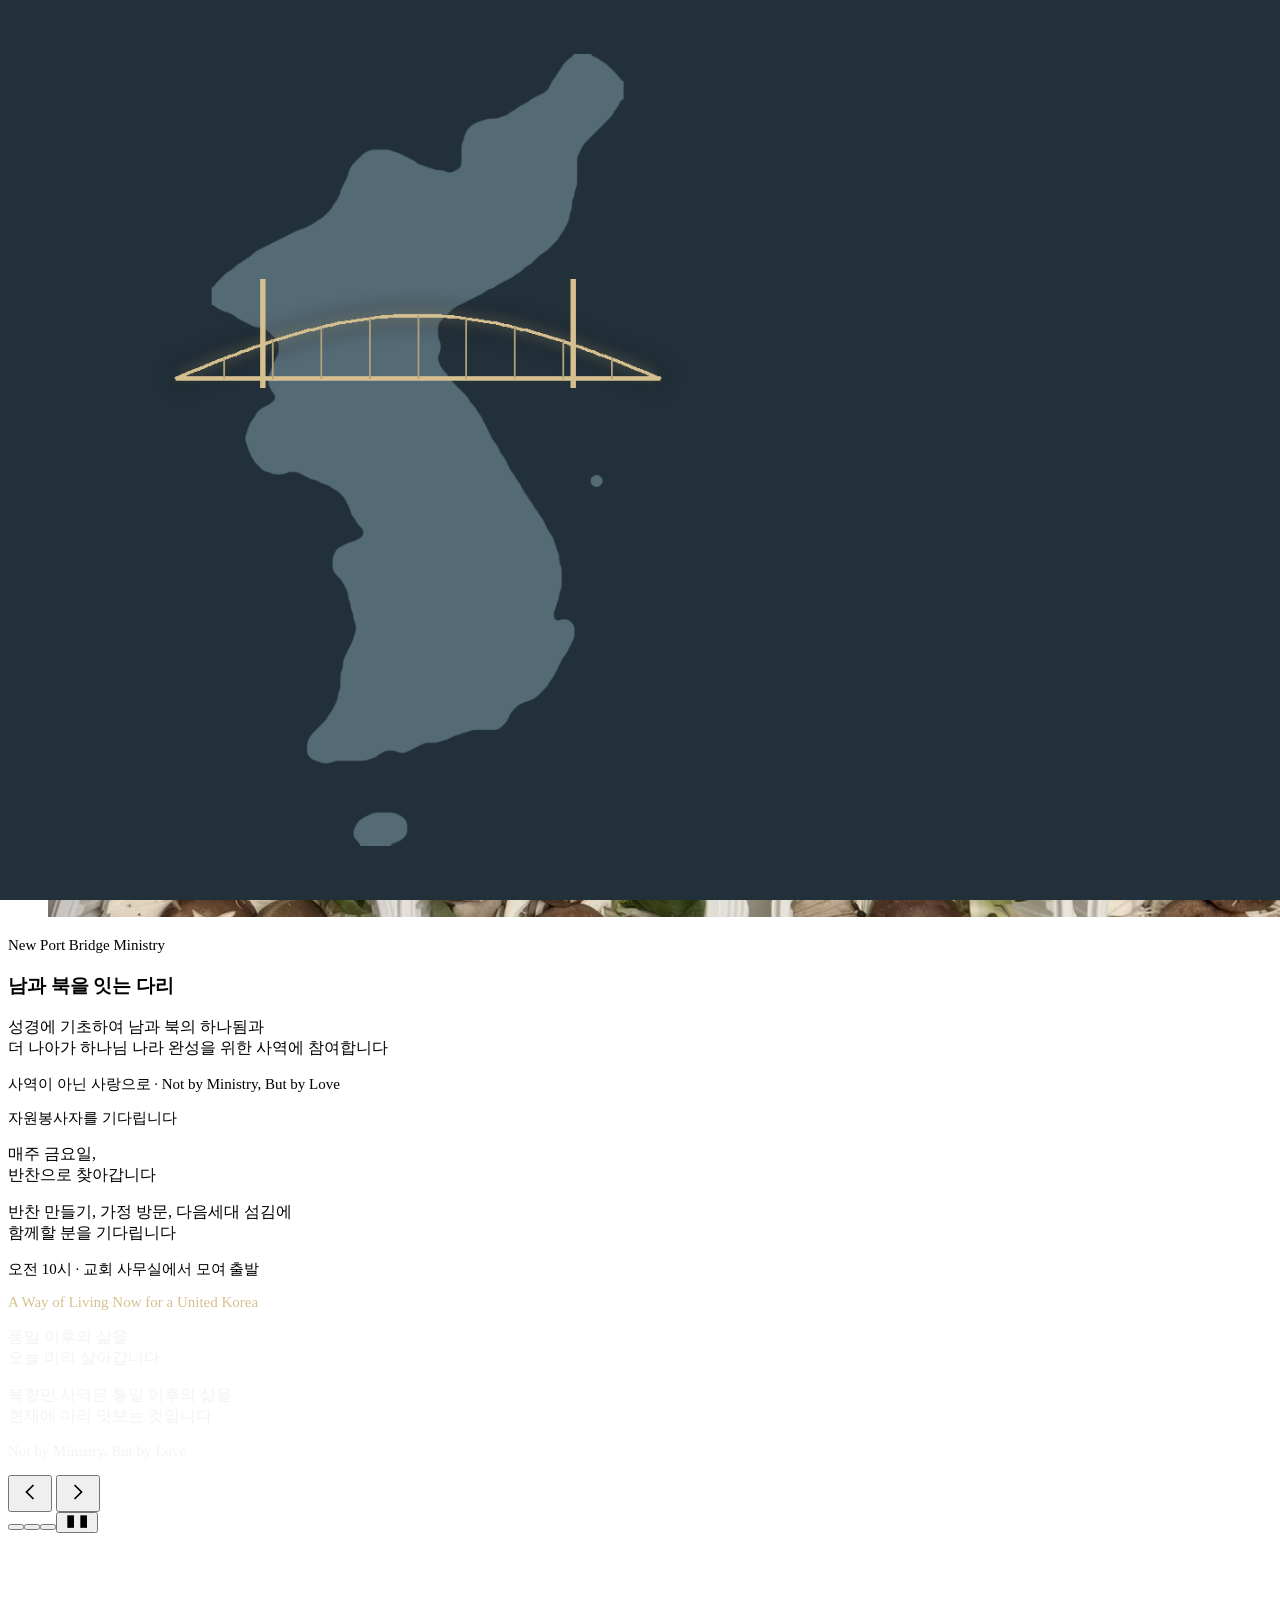
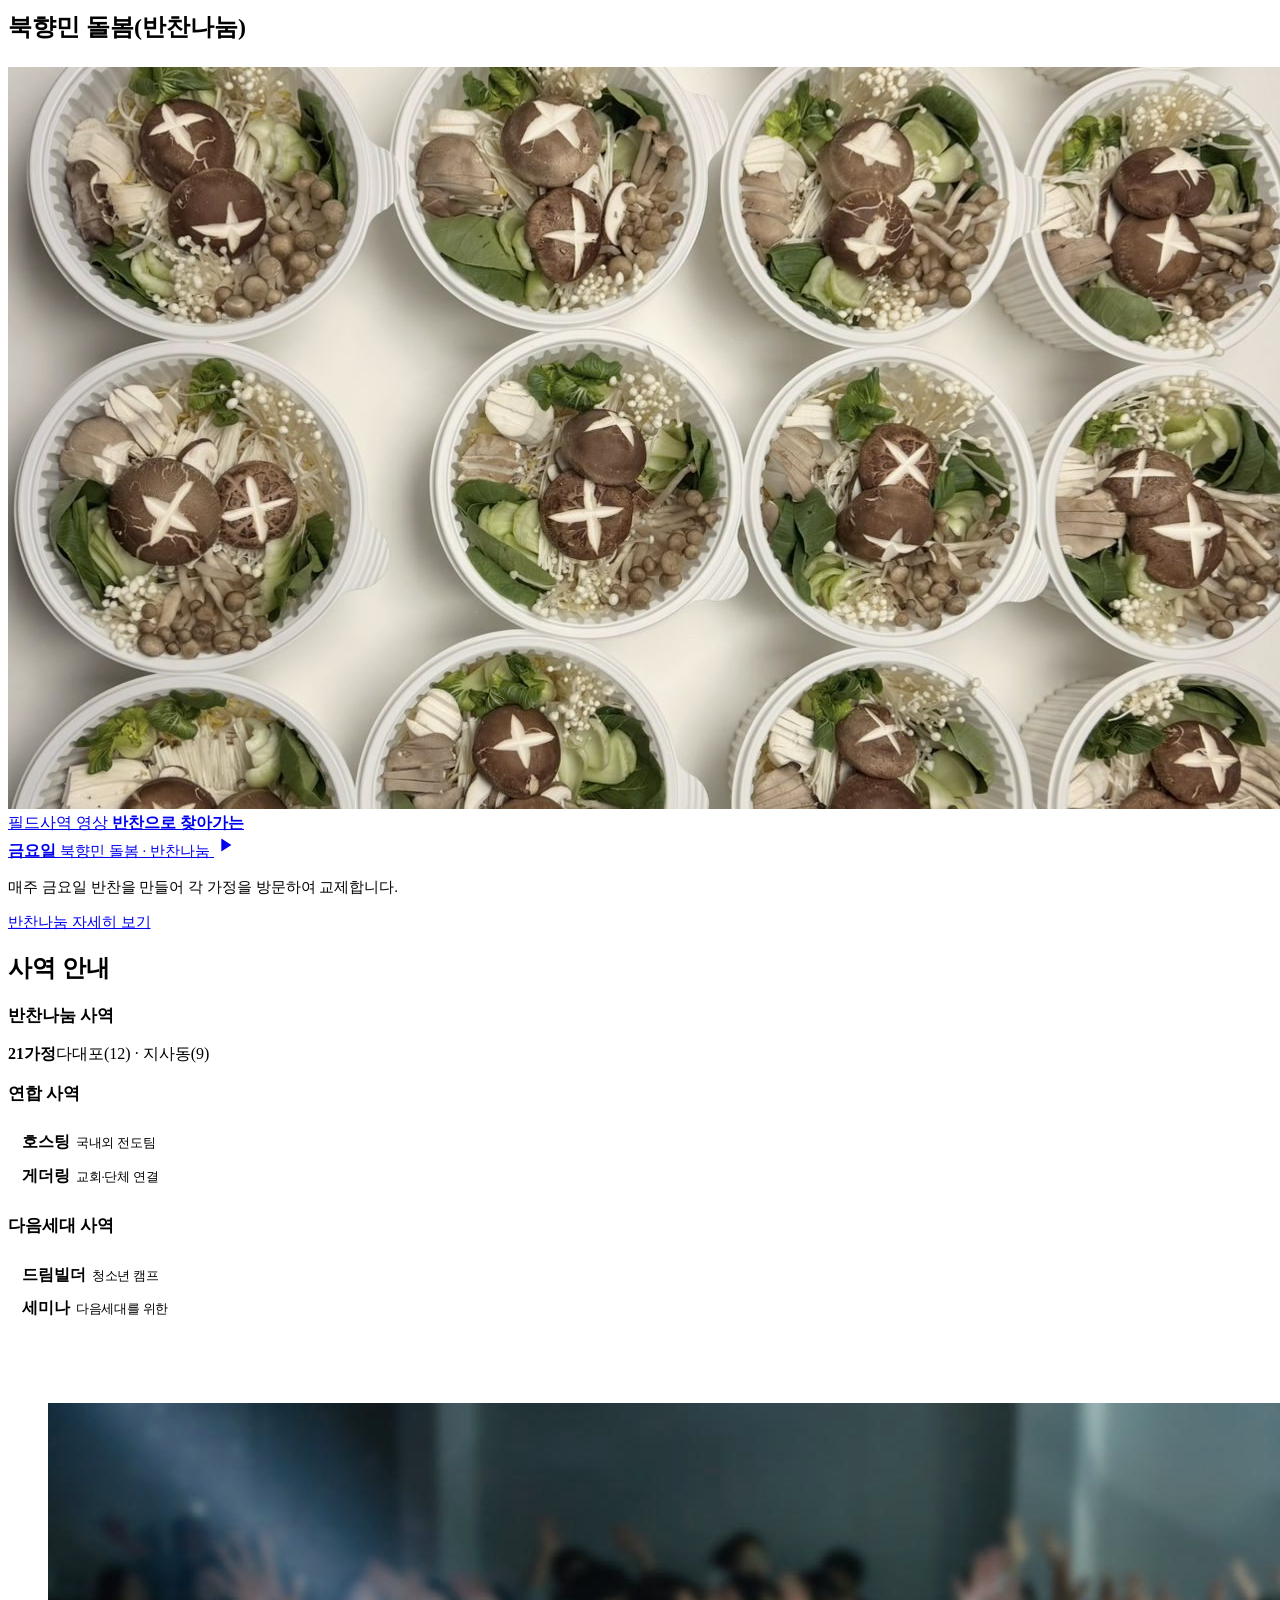
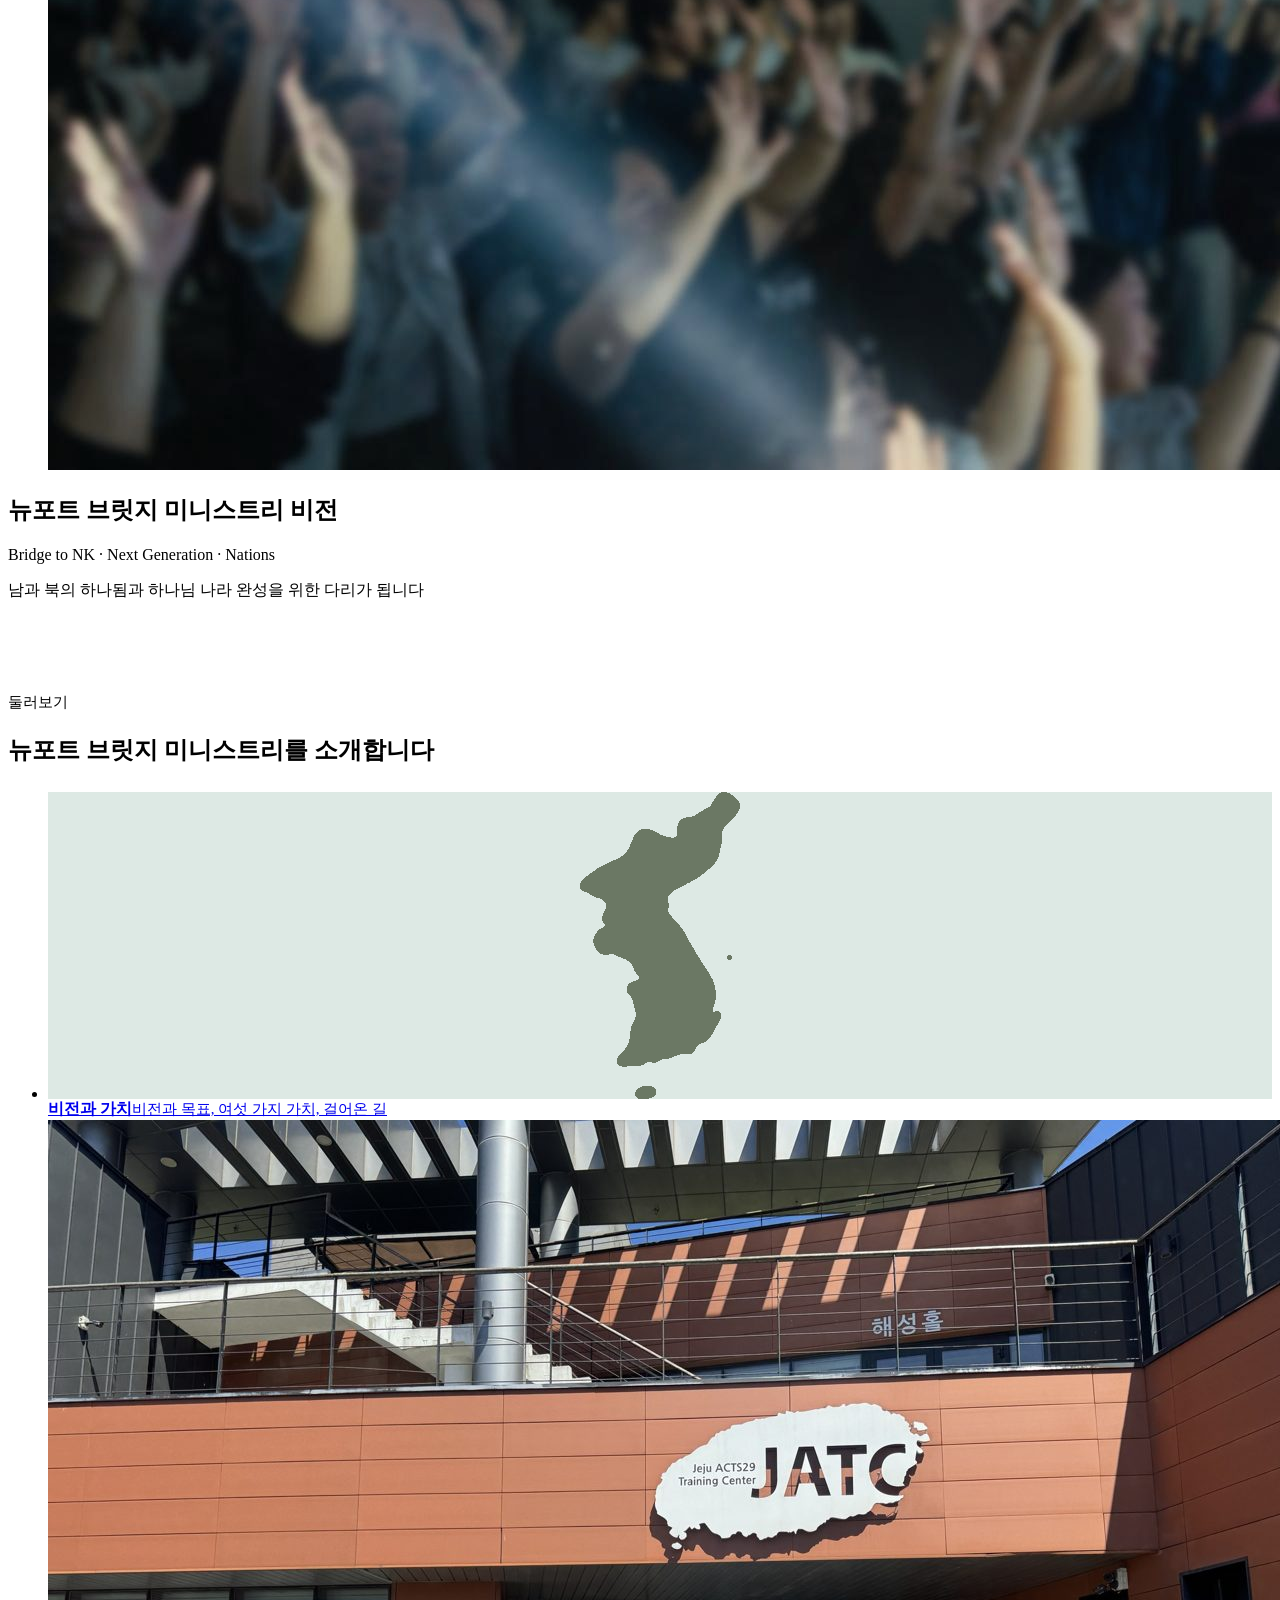
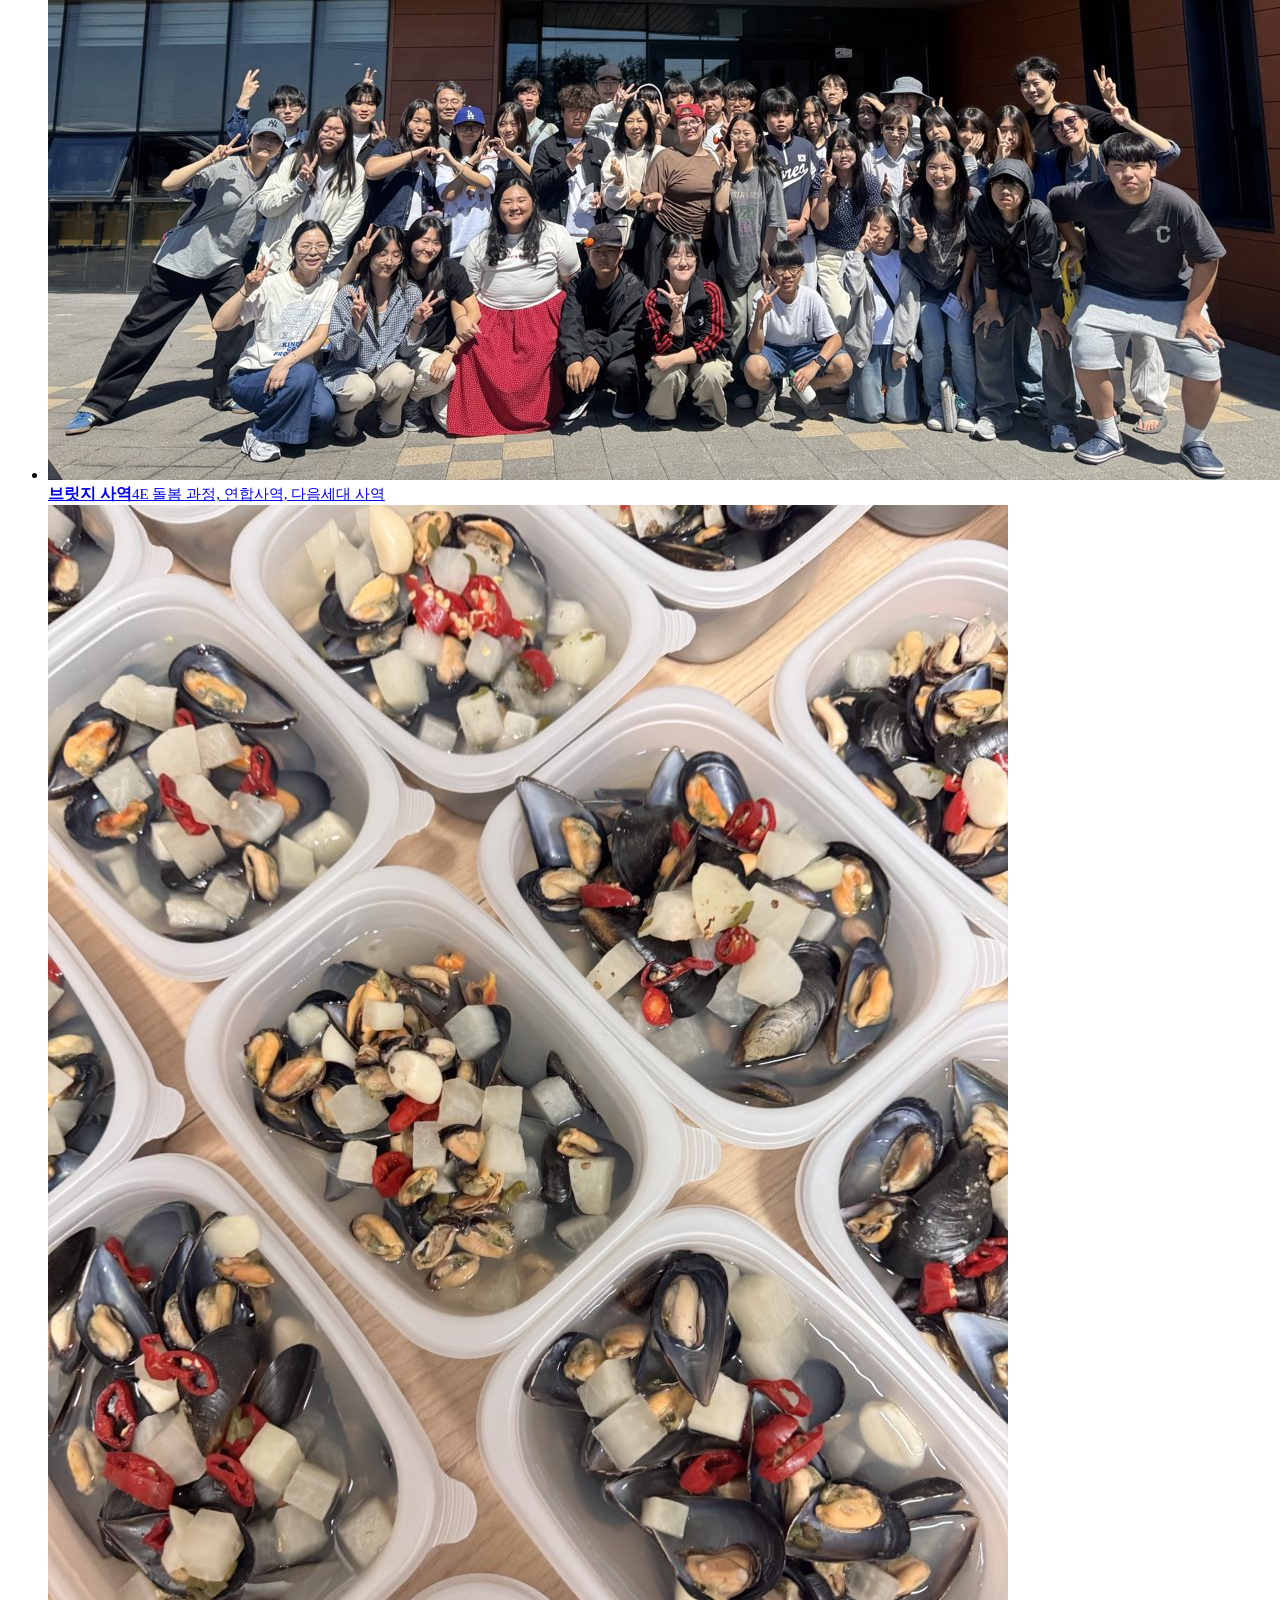
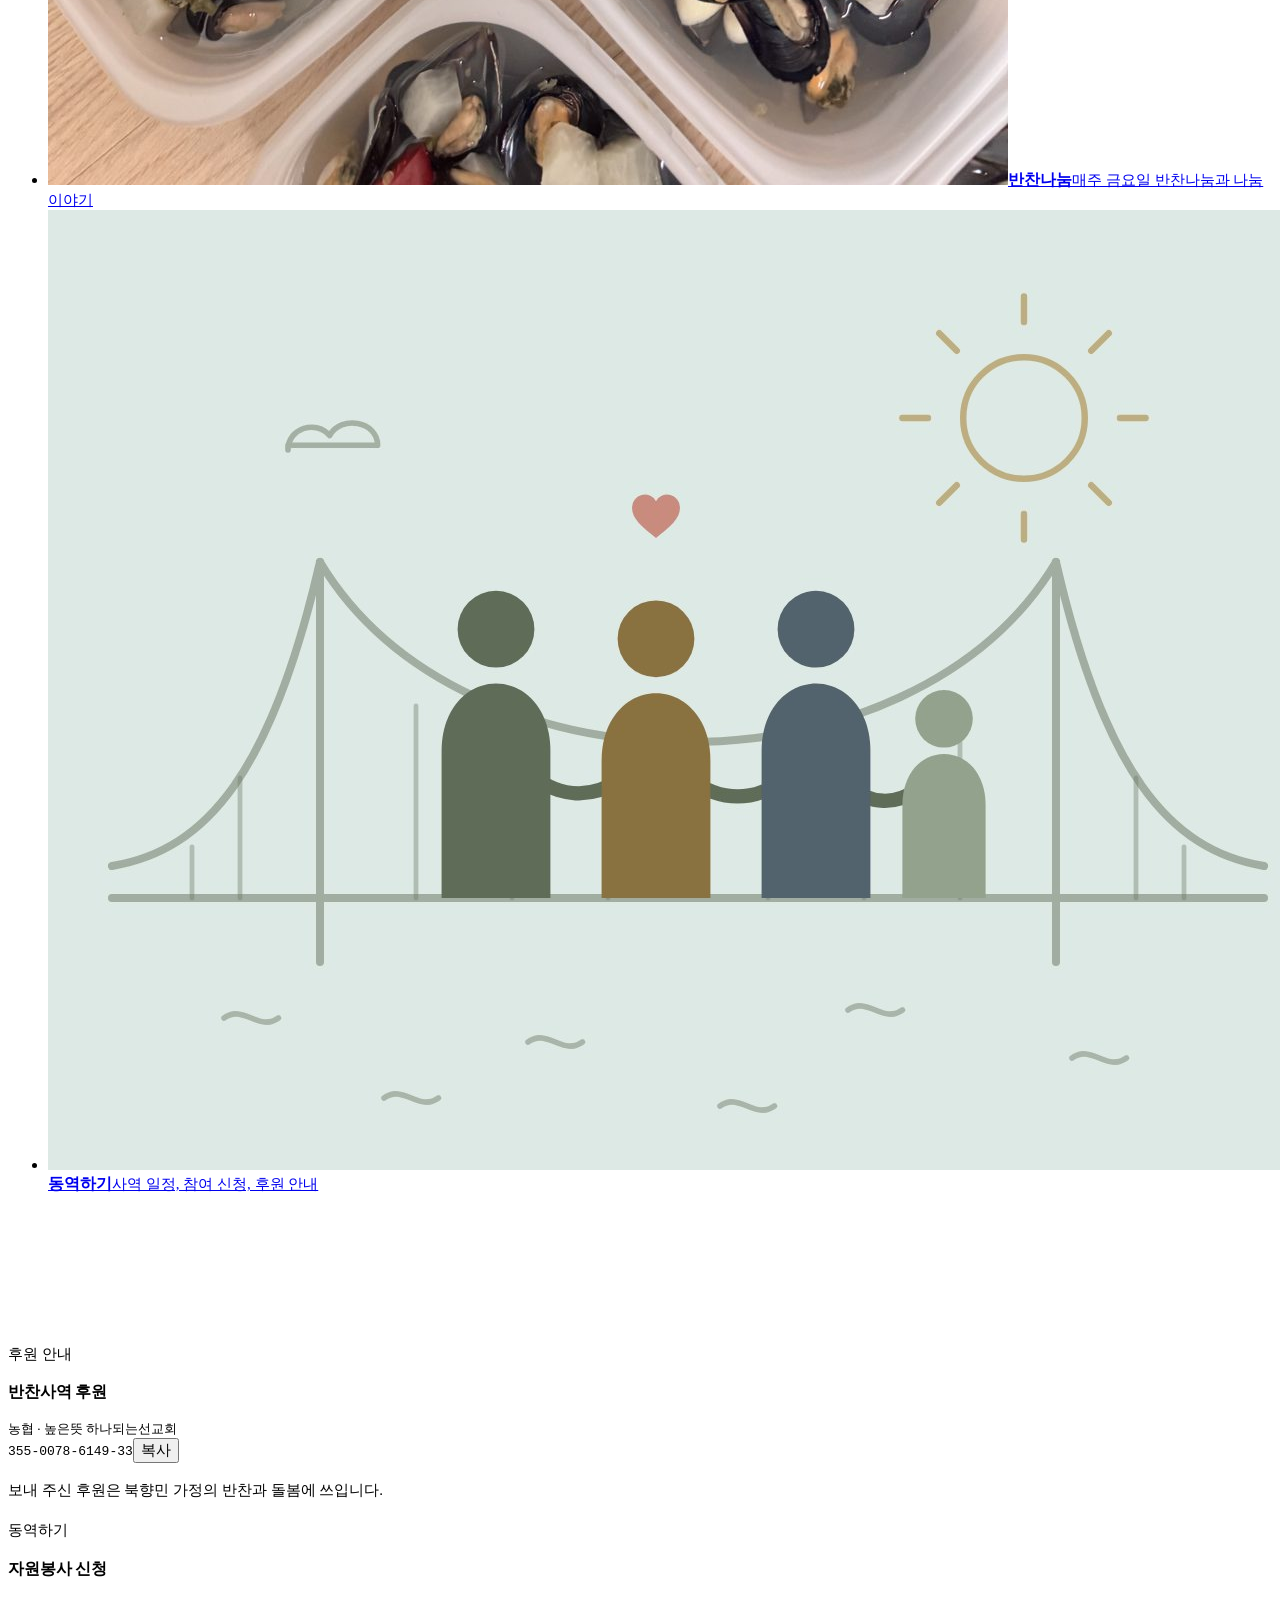
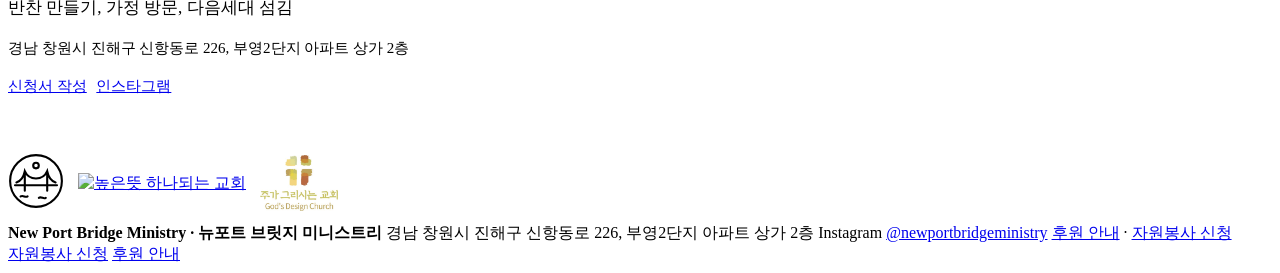
==== index.html @ d996e730 "첫 화면 사역 안내 상자 크기를 내용에 맞춤 Co-Authored-By: Claude Opus 5.5 <noreply@anthropic.com> Claude-Session: htt" ====
<!doctype html>
<html lang="ko">
<head>
<meta charset="utf-8">
<meta name="viewport" content="width=device-width, initial-scale=1, viewport-fit=cover">
<title>New Port Bridge Ministry</title>
<meta name="description" content="뉴포트 브릿지 미니스트리 — 높은뜻 하나되는 교회와 연합한 북한선교 사역">
<link rel="preconnect" href="https://fonts.googleapis.com">
<link rel="preconnect" href="https://fonts.gstatic.com" crossorigin>
<link rel="stylesheet" href="https://fonts.googleapis.com/css2?family=Gowun+Batang:wght@400;700&display=swap">
<link rel="stylesheet" href="https://cdn.jsdelivr.net/gh/orioncactus/pretendard@v1.3.9/dist/web/static/pretendard-dynamic-subset.min.css">
<link rel="stylesheet" href="https://godswillhana.org/style.css?v=20261112y">
<link rel="stylesheet" href="msn.css">
<link rel="stylesheet" href="nbm.css?v=20261115b">
<link rel="icon" href="favicon.svg" type="image/svg+xml">
<meta name="theme-color" content="#f7f6f2">
<meta property="og:title" content="New Port Bridge Ministry">
<meta property="og:description" content="뉴포트 브릿지 미니스트리 — 높은뜻 하나되는 교회와 연합한 북한선교 사역">
<meta property="og:site_name" content="New Port Bridge Ministry">
<meta property="og:image" content="https://bridge.godswillhana.org/og-image.png">
<script>window.goatcounter={path:function(p){return 'bridge'+p}}</script>
<script data-goatcounter="https://godswillhanachurch.goatcounter.com/count" async src="//gc.zgo.at/count.js"></script>

</head>
<body>
<header class="side" id="side">
 <div class="side-in">
  <a class="side-logo-sm nbm-logo" href="index.html" aria-label="뉴포트 브릿지 미니스트리 처음으로"><svg class="nbm-mark" viewBox="0 0 40 40" aria-hidden="true"><circle cx="20" cy="20" r="18.5" fill="none" stroke="currentColor" stroke-width="1.5"/><g fill="none" stroke="currentColor" stroke-width="1.5" stroke-linecap="round"><path d="M5 23h30M12 27V13M28 27V13M6 21c3-1 5-3 6-8 3 7 13 7 16 0 1 5 3 7 6 8M9 31c2-1.2 3.2 1.2 5 0M22 32c2-1.2 3.2 1.2 5 0"/><circle cx="20" cy="9" r="2"/></g></svg><span class="nbm-word"><b>New Port Bridge</b><small>뉴포트 브릿지 미니스트리</small></span></a>
  <nav class="side-nav" id="sideNav" aria-label="주 메뉴">
      <a href="welcome.html"><svg width="18" height="18" viewBox="0 0 24 24" fill="none" stroke="currentColor" stroke-width="1.8" stroke-linecap="round" stroke-linejoin="round" aria-hidden="true"><path d="M4 20V10l8-6 8 6v10M9 20v-6h6v6"/></svg><span>환영합니다</span></a>
      <a href="about.html"><svg width="18" height="18" viewBox="0 0 24 24" fill="none" stroke="currentColor" stroke-width="1.8" stroke-linecap="round" stroke-linejoin="round" aria-hidden="true"><circle cx="12" cy="12" r="9"/><circle cx="12" cy="12" r="4"/><path d="M12 3v2M12 19v2M3 12h2M19 12h2"/></svg><span>비전과 가치</span></a>
      <a href="ministry.html"><svg width="18" height="18" viewBox="0 0 24 24" fill="none" stroke="currentColor" stroke-width="1.8" stroke-linecap="round" stroke-linejoin="round" aria-hidden="true"><path d="M2 15h20M6 19V7M18 19V7M2 11c2 0 3-1.5 4-4 2 6 10 6 12 0 1 2.5 2 4 4 4"/></svg><span>브릿지 사역</span></a>
      <a href="banchan.html"><svg width="18" height="18" viewBox="0 0 24 24" fill="none" stroke="currentColor" stroke-width="1.8" stroke-linecap="round" stroke-linejoin="round" aria-hidden="true"><path d="M3 11h18a9 9 0 0 1-18 0zM8 7c0-1.5 1-2 1-3M12 7c0-1.5 1-2 1-3M16 7c0-1.5 1-2 1-3"/></svg><span>반찬나눔</span></a>
      <a href="join.html"><svg width="18" height="18" viewBox="0 0 24 24" fill="none" stroke="currentColor" stroke-width="1.8" stroke-linecap="round" stroke-linejoin="round" aria-hidden="true"><path d="M12 20s-7-4.5-7-10a4 4 0 0 1 7-2.6A4 4 0 0 1 19 10c0 5.5-7 10-7 10z"/></svg><span>동역하기</span></a>
      <a class="sns sns-first" aria-label="Instagram" href="https://www.instagram.com/newportbridgeministry/" target="_blank" rel="noopener"><svg width="22" height="22" viewBox="0 0 24 24" fill="none" stroke="currentColor" stroke-width="2" stroke-linecap="round" stroke-linejoin="round" aria-hidden="true"><rect x="3" y="3" width="18" height="18" rx="5"/><circle cx="12" cy="12" r="4"/><circle cx="17.5" cy="6.5" r="1" fill="currentColor" stroke="none"/></svg><span>Instagram</span></a>
  </nav>
  <a class="side-first" href="https://forms.gle/i7a1xs93xtiHdKUM9" target="_blank" rel="noopener">자원봉사</a>
  <button class="side-toggle" type="button" id="sideToggle" aria-expanded="false" aria-controls="sideNav">메뉴</button>
 </div>
</header>
<main id="top" class="msn">
<!-- 1. 슬라이드 배너 -->
  <section class="slider" aria-roledescription="carousel" aria-label="주요 안내">
    <div class="slides" id="slides">
      <article class="slide s1 has-photo" aria-roledescription="slide" aria-label="1 / 3">
        <figure class="ph ph-hero slide-bg has-img"><img src="images/mission-nk.jpg" alt="북향민 가정에 나눌 반찬을 담은 그릇들" fetchpriority="high" decoding="async"></figure>
        <div class="slide-text">
          <p class="slide-eyebrow">New Port Bridge Ministry</p>
          <h1 class="slide-title">남과 북을 잇는 다리</h1>
          <p class="slide-body">성경에 기초하여 남과 북의 하나됨과<br>더 나아가 하나님 나라 완성을 위한 사역에 참여합니다</p>
          <p class="slide-ref">사역이 아닌 사랑으로 · Not by Ministry, But by Love</p>
        </div>
      </article>
      <article class="slide s3" aria-roledescription="slide" aria-label="2 / 3">
        <div class="slide-bg nbm-slide-art" aria-hidden="true"><img class="nbm-slide-pic nbm-pic-collage" src="images/slide-banchan.png" alt="" loading="lazy" decoding="async"></div>
        <div class="slide-text">
          <p class="slide-eyebrow">자원봉사자를 기다립니다</p>
          <p class="slide-title">매주 금요일,<br>반찬으로 찾아갑니다</p>
          <p class="slide-body">반찬 만들기, 가정 방문, 다음세대 섬김에<br>함께할 분을 기다립니다</p>
          <p class="slide-ref">오전 10시 · 교회 사무실에서 모여 출발</p>
        </div>
      </article>
      <article class="slide s3 nbm-s-dark" aria-roledescription="slide" aria-label="3 / 3">
        <div class="slide-bg nbm-slide-art nbm-dark" aria-hidden="true"><img class="nbm-slide-pic nbm-pic-korea" src="images/slide-korea.png" alt="" loading="lazy" decoding="async"></div>
        <div class="slide-text">
          <p class="slide-eyebrow">A Way of Living Now for a United Korea</p>
          <p class="slide-title">통일 이후의 삶을<br>오늘 미리 살아갑니다</p>
          <p class="slide-body">북향민 사역은 통일 이후의 삶을<br>현재에 미리 맛보는 것입니다</p>
          <p class="slide-ref">Not by Ministry, But by Love</p>
        </div>
      </article>
    </div>
    <button class="slide-arrow prev" type="button" id="prev" aria-label="이전 배너"><svg width="28" height="28" viewBox="0 0 24 24" fill="none" stroke="currentColor" stroke-width="1.5"><path d="M15 6l-6 6 6 6"/></svg></button>
    <button class="slide-arrow next" type="button" id="next" aria-label="다음 배너"><svg width="28" height="28" viewBox="0 0 24 24" fill="none" stroke="currentColor" stroke-width="1.5"><path d="M9 6l6 6-6 6"/></svg></button>
    <div class="dots" id="dots"><button type="button" aria-label="1번 배너" class="on"></button><button type="button" aria-label="2번 배너"></button><button type="button" aria-label="3번 배너"></button><button type="button" class="pause" id="pause" aria-label="자동 넘김 멈춤">❚❚</button></div>
  </section>
<!-- 2. 사역 안내 -->
  <section class="home-row nbm-week" id="week">
    <div class="wrap">
      <div class="sec-head nbm-week-head"><h2>북향민 돌봄(반찬나눔)</h2></div>
      <div class="row-grid">
        <div class="latest">
          <a class="thumb has-img" href="https://www.youtube.com/watch?v=a1WItLC-ju0" target="_blank" rel="noopener" aria-label="반찬나눔 사역 영상 보기 (유튜브)">
            <img class="thumb-img" src="images/mission-nk.jpg" alt="" loading="lazy">
            <span class="thumb-date">필드사역 영상</span>
            <strong>반찬으로 찾아가는<br>금요일</strong>
            <span class="thumb-meta">북향민 돌봄 · 반찬나눔</span>
            <span class="play" aria-hidden="true"><svg width="22" height="22" viewBox="0 0 24 24"><path d="M8 5v14l11-7z" fill="currentColor"/></svg></span>
          </a>
          <p class="latest-meta">매주 금요일 반찬을 만들어 각 가정을 방문하여 교제합니다.</p>
          <div class="latest-btns"><a class="btn-dark" href="banchan.html">반찬나눔 자세히 보기</a></div>
        </div>
        <div class="worship-times">
          <h2 class="wt-title">사역 안내</h2>
          <div class="wt-group">
            <h3 class="wt-label">반찬나눔 사역</h3>
            <div class="times">
              <div class="time"><b>21가정</b><span>다대포(12) · 지사동(9)</span></div>
            </div>
          </div>
          <div class="wt-group">
            <h3 class="wt-label">연합 사역</h3>
            <div class="times">
              <div class="time nbm-pair-box"><p><b>호스팅</b><span>국내외 전도팀</span></p><p><b>게더링</b><span>교회·단체 연결</span></p></div>
            </div>
          </div>
          <div class="wt-group">
            <h3 class="wt-label">다음세대 사역</h3>
            <div class="times">
              <div class="time nbm-pair-box"><p><b>드림빌더</b><span>청소년 캠프</span></p><p><b>세미나</b><span>다음세대를 위한</span></p></div>
            </div>
          </div>
        </div>
      </div>
    </div>
  </section>
<!-- 3. 비전 -->
  <section class="vision has-photo" id="vision">
    <figure class="ph ph-bg has-img" aria-hidden="true"><img src="images/vision-bg.jpg" alt="" loading="lazy" decoding="async"></figure>
    <div class="wrap vision-in">
      <h2>뉴포트 브릿지 미니스트리 비전</h2>
      <p class="vision-tag">Bridge to NK · Next Generation · Nations</p>
      <p class="vision-text"><span class="nb">남과 북의 하나됨과</span> <span class="nb">하나님 나라 완성을 위한</span> <span class="nb">다리가 됩니다</span></p>
    </div>
  </section>
<!-- 4. 둘러보기 -->
  <section id="explore">
    <div class="wrap">
      <div class="sec-head">
        <p class="eyebrow">둘러보기</p>
        <h2>뉴포트 브릿지 미니스트리를 소개합니다</h2>
      </div>
      <ul class="explore-grid">
        <li><a class="explore-card" href="about.html"><span class="explore-img nbm-art nbm-map"><img src="images/korea-map.png" alt=""></span><b>비전과 가치</b><span>비전과 목표, 여섯 가지 가치, 걸어온 길</span></a></li>
        <li><a class="explore-card" href="ministry.html"><span class="explore-img"><img src="images/nbm-jeju-jatc.jpg" alt="제주 ACTS29 훈련센터(JATC) 앞에서 함께한 단체 사진" loading="lazy" decoding="async" style="object-position:50% 72%"></span><b>브릿지 사역</b><span>4E 돌봄 과정, 연합사역, 다음세대 사역</span></a></li>
        <li><a class="explore-card" href="banchan.html"><span class="explore-img"><img src="images/nbm-banchan-mussel.jpg" alt="" loading="lazy" decoding="async"></span><b>반찬나눔</b><span>매주 금요일 반찬나눔과 나눔 이야기</span></a></li>
        <li><a class="explore-card" href="join.html"><span class="explore-img"><img src="images/explore-join.jpg" alt="" loading="lazy" decoding="async"></span><b>동역하기</b><span>사역 일정, 참여 신청, 후원 안내</span></a></li>
      </ul>
    </div>
  </section>
<!-- 5. 후원 · 연락 -->
  <section id="offering">
    <div class="wrap">
      <div class="two">
        <div class="box">
          <p class="eyebrow">후원 안내</p>
          <h3>반찬사역 후원</h3>
          <div class="acct">
            <small>농협 · 높은뜻 하나되는선교회</small>
            <div class="acct-row"><code id="acct1">355-0078-6149-33</code><button class="copy" type="button" data-copy="acct1">복사</button></div>
          </div>
          <p class="small">보내 주신 후원은 북향민 가정의 반찬과 돌봄에 쓰입니다.</p>
        </div>
        <div class="box" id="visit">
          <p class="eyebrow">동역하기</p>
          <h3>자원봉사 신청</h3>
          <p class="addr" style="margin-top:.6rem">반찬 만들기, 가정 방문, 다음세대 섬김</p>
          <p class="small">경남 창원시 진해구 신항동로 226, 부영2단지 아파트 상가 2층</p>
          <div class="btns" style="margin-top:1rem;color:var(--pine)">
            <a class="btn" target="_blank" rel="noopener" href="https://forms.gle/i7a1xs93xtiHdKUM9">신청서 작성</a>
            <a class="btn" target="_blank" rel="noopener" href="https://www.instagram.com/newportbridgeministry/">인스타그램</a>
          </div>
        </div>
      </div>
    </div>
  </section>
</main>
<footer>
  <div class="wrap">
    <span class="foot-logos"><span class="foot-mark"><svg class="nbm-mark" viewBox="0 0 40 40" aria-hidden="true"><circle cx="20" cy="20" r="18.5" fill="none" stroke="currentColor" stroke-width="1.5"/><g fill="none" stroke="currentColor" stroke-width="1.5" stroke-linecap="round"><path d="M5 23h30M12 27V13M28 27V13M6 21c3-1 5-3 6-8 3 7 13 7 16 0 1 5 3 7 6 8M9 31c2-1.2 3.2 1.2 5 0M22 32c2-1.2 3.2 1.2 5 0"/><circle cx="20" cy="9" r="2"/></g></svg></span><span class="foot-partner"><a href="https://godswillhana.org" target="_blank" rel="noopener" aria-label="높은뜻 하나되는 교회 홈페이지"><img src="https://godswillhana.org/logo.svg" alt="높은뜻 하나되는 교회" width="44" height="44"></a></span><span class="foot-partner foot-plant"><img src="images/plant-logo.png" alt="주가 그리시는 교회 (God's Design Church)" height="56" loading="lazy"></span></span>
    <b>New Port Bridge Ministry · 뉴포트 브릿지 미니스트리</b>
    <span>경남 창원시 진해구 신항동로 226, 부영2단지 아파트 상가 2층</span>
    <span>Instagram <a href="https://www.instagram.com/newportbridgeministry/" target="_blank" rel="noopener">@newportbridgeministry</a></span>
    <span><a href="join.html#give">후원 안내</a> · <a href="https://forms.gle/i7a1xs93xtiHdKUM9" target="_blank" rel="noopener">자원봉사 신청</a></span>
  </div>
</footer>
<nav class="quick" aria-label="바로가기">
  <a href="https://forms.gle/i7a1xs93xtiHdKUM9" target="_blank" rel="noopener">자원봉사 신청</a>
  <a href="join.html#give">후원 안내</a>
</nav>
<script src="https://godswillhana.org/site.js"></script>
<script src="nbm.js?v=20261114g"></script>
</body>
</html>
---- msn.css ----
/* ===== 선교 페이지 (해외선교·한반도선교) ===== */
.msn{--mint:#dde9e4;--sage:#7a8770;--sage-deep:#5f6c57}
.msn .msn-hero{background:var(--mint)!important;padding-block:clamp(28px,4vw,44px) clamp(48px,6vw,72px)!important}
.msn-tabs{display:inline-flex;gap:4px;padding:4px;margin-bottom:clamp(24px,4vw,40px);background:rgba(255,255,255,.55);border-radius:999px}
.msn-tabs a{padding:.45rem 1.1rem;border-radius:999px;font-weight:600;font-size:.95rem;color:var(--muted);text-decoration:none}
.msn-tabs a.on{background:var(--surface);color:var(--ink);box-shadow:0 1px 3px rgba(30,40,46,.12)}
.msn-hero-in{display:grid;grid-template-columns:minmax(0,1.2fr) minmax(0,1fr);gap:clamp(24px,5vw,64px);align-items:center}
.msn-hero h2{font-family:var(--f-serif);font-weight:700;line-height:1.3;margin:.4rem 0 1rem}
.msn-hero .eyebrow{color:#8a7140!important}
.msn .msn-lead{color:var(--ink)!important;max-width:34rem;margin-bottom:1.5rem}
.msn .btns{display:flex;flex-wrap:wrap;gap:.6rem}
.msn-emblem{width:min(260px,70%);justify-self:center;color:var(--sage-deep)}
.msn-hero-ph{margin:0;border-radius:var(--radius);overflow:hidden;box-shadow:var(--shadow);aspect-ratio:4/3}
.msn-hero-ph img{width:100%;height:100%;object-fit:cover;display:block}
.msn-goals{display:grid;grid-template-columns:repeat(3,minmax(0,1fr));gap:clamp(14px,2vw,24px);list-style:none;padding:0;margin:0}
.msn-goals.msn-four{grid-template-columns:repeat(4,minmax(0,1fr))}
.msn-goal{background:var(--surface);border:1px solid var(--line);border-radius:var(--radius);padding:clamp(20px,2.4vw,28px)}
.msn-goal h3{font-size:var(--t-h4);margin:.2rem 0 .5rem}
.msn .msn-goal p{color:var(--muted);margin:0}
.msn-no{display:block;font-family:var(--f-serif);font-size:1.6rem;color:var(--sage);line-height:1;margin-bottom:.9rem}
.msn .msn-en{font-family:var(--f-serif);font-size:.95rem!important;color:#8a7140!important;margin:0 0 .15rem!important;letter-spacing:.01em}
.msn-goal .msn-en{color:#8a7140!important}
.msn-ico{width:30px;height:30px;fill:none;stroke:var(--sage-deep);stroke-width:1.6;stroke-linecap:round;stroke-linejoin:round;margin-bottom:.8rem}
.msn-work{display:grid;grid-template-columns:minmax(0,1fr) minmax(0,1.15fr);gap:clamp(20px,4vw,48px);align-items:start;padding-block:clamp(28px,4vw,40px);border-top:1px solid var(--line)}
.msn-work:first-of-type{border-top:0;padding-top:0}
.msn-work.msn-rev .msn-ph{order:2}
.msn-ph{margin:0;border-radius:var(--radius);overflow:hidden;aspect-ratio:4/3;background:var(--pine-soft)}
.msn-ph img{width:100%;height:100%;object-fit:cover;display:block}
.msn-work h3{font-size:var(--t-h3);margin:0 0 1rem}
.msn-facts{display:flex;flex-wrap:wrap;gap:.5rem;list-style:none;padding:0;margin:0 0 1.25rem}
.msn .msn-facts li{background:var(--mint);border-radius:999px;padding:.35rem .9rem;font-size:var(--t-sm)!important}
.msn-facts b{margin-right:.4rem;color:var(--sage-deep)}
.msn-steps{list-style:none;padding:0;margin:0 0 1.25rem;display:grid;gap:0;counter-reset:s}
.msn-steps li{display:grid;grid-template-columns:6.5rem minmax(0,1fr);gap:.75rem;padding:.7rem 0;border-top:1px solid var(--line)}
.msn-steps li:last-child{border-bottom:1px solid var(--line)}
.msn-steps b{font-family:var(--f-serif);color:var(--sage-deep);font-size:1.05rem}
.msn-dl{margin:0;display:grid}
.msn-dl>div{padding:.85rem 0;border-top:1px solid var(--line)}
.msn-dl>div:last-child{border-bottom:1px solid var(--line)}
.msn-dl dt{font-weight:700;margin-bottom:.25rem}
.msn-dl dd{margin:0;color:var(--muted)}
.msn-badge{display:inline-block;margin-left:.4rem;padding:.1rem .55rem;border-radius:999px;background:#efe6d3;color:#8a7140;font-family:var(--f-body,inherit);font-size:.75rem;font-weight:700;vertical-align:2px}
.msn-link{font-weight:600;color:var(--pine);text-decoration:none}
.msn-link:hover{text-decoration:underline;text-underline-offset:3px}
.msn-values{list-style:none;padding:0;margin:0 auto;display:flex;justify-content:center;flex-wrap:wrap;max-width:980px}
.msn-values li{width:clamp(130px,16vw,170px);aspect-ratio:1;border-radius:50%;display:flex;flex-direction:column;align-items:center;justify-content:center;margin:0 -10px;mix-blend-mode:multiply;text-align:center}
.msn-values b{font-family:var(--f-serif);font-size:clamp(1.05rem,1.6vw,1.3rem);font-weight:700;color:var(--ink)}
.msn .msn-values span{font-size:var(--t-sm)!important;color:var(--muted)}
.msn-values .v1{background:#ead3cf}.msn-values .v2{background:#cfe0e3}.msn-values .v3{background:#d9d4e5}
.msn-values .v4{background:#d5dccb}.msn-values .v5{background:#dde9e4}.msn-values .v6{background:#eadfc9}
.msn .msn-join{background:var(--mint)!important}
.msn-cards{display:grid;grid-template-columns:repeat(3,minmax(0,1fr));gap:clamp(14px,2vw,24px)}
.msn-cards.msn-two{grid-template-columns:repeat(2,minmax(0,1fr));max-width:820px}
.msn-card{background:var(--surface);border-radius:var(--radius);padding:clamp(20px,2.4vw,28px);box-shadow:var(--shadow);display:flex;flex-direction:column;align-items:flex-start;gap:.6rem}
.msn-card h3{font-size:var(--t-h4);margin:0}
.msn .msn-card p{color:var(--muted);margin:0 0 .4rem}
.msn .msn-card .btn{margin-top:auto}
.msn-acct{display:flex;align-items:center;gap:.6rem;margin-top:auto}
.msn-acct code{font-family:inherit;font-weight:700;font-size:1.1rem;letter-spacing:.02em}
.msn-acct .copy{font:inherit;font-size:var(--t-sm);padding:.3rem .8rem;border:1px solid var(--line);border-radius:999px;background:var(--bg);cursor:pointer}
.msn-fields{display:grid;grid-template-columns:minmax(0,1fr) minmax(0,1.3fr);gap:clamp(24px,5vw,56px)}
.msn-sub{font-size:var(--t-h4);margin:0 0 1rem}
.msn-chips{display:flex;flex-wrap:wrap;gap:.5rem;list-style:none;padding:0;margin:0 0 1rem}
.msn .msn-chips li{padding:.45rem 1rem;border:1px solid var(--sage);border-radius:999px;color:var(--sage-deep);font-weight:600}
.msn .msn-note{color:var(--muted)}
.msn-people{justify-content:flex-start}
@media (max-width:900px){
  .msn-goals.msn-four{grid-template-columns:repeat(2,minmax(0,1fr))}
}
@media (max-width:760px){
  .msn-hero-in,.msn-work,.msn-fields{grid-template-columns:1fr}
  .msn-work.msn-rev .msn-ph{order:0}
  .msn-emblem{width:150px;justify-self:start;order:-1}
  .msn-goals,.msn-cards,.msn-cards.msn-two{grid-template-columns:1fr}
  .msn-goals.msn-four{grid-template-columns:1fr 1fr}
  .msn-steps li{grid-template-columns:5.5rem minmax(0,1fr)}
  .msn-values{max-width:360px}
  .msn-values li{width:118px;margin:-6px -6px}
}
@media (max-width:420px){.msn-goals.msn-four{grid-template-columns:1fr}}
.msn .msn-people{display:flex!important;flex-wrap:wrap;gap:14px!important;justify-content:flex-start!important;grid-template-columns:none!important}
.msn .msn-people .person{width:auto!important;flex:0 0 auto}
.msn .msn-people .badge{width:118px!important;height:118px!important;flex-shrink:0}
@media (max-width:760px){.msn .msn-people .badge{width:104px!important;height:104px!important}}
@media (max-width:760px){.msn .msn-people{gap:12px!important}.msn .msn-people .badge{width:76px!important;height:76px!important}.msn .msn-people .badge b{font-size:.85rem}.msn .msn-people .badge .role{font-size:.68rem!important}}
/* 선교 페이지: 키워드 선택형(휴대폰), 반찬사역, 연합·교육 카드 */
.msn-mo{display:none}
.msn .m-tag.on{background:var(--sage-deep);border-color:var(--sage-deep)}
.msn .m-tag:hover{border-color:var(--sage-deep);color:var(--sage-deep)}
.msn .m-tag.on:hover{color:#fff}
.msn .m-say{margin-top:.75rem!important;padding:1rem 1.1rem;background:var(--surface);border:1px solid var(--line);border-radius:10px;min-height:0;color:var(--ink)}
.msn-h4{font-size:var(--t-sm);font-weight:700;color:var(--muted);margin:1.4rem 0 .6rem;letter-spacing:.02em}
.msn-work .msn-h4:first-of-type{margin-top:.2rem}
.msn-say{margin-bottom:.25rem}
.msn-work .btns{margin-top:1.25rem}
.msn-pair{display:grid;grid-template-columns:repeat(2,minmax(0,1fr));gap:clamp(14px,2vw,24px);margin-top:clamp(20px,3vw,32px)}
.msn-mini{background:var(--surface);border:1px solid var(--line);border-radius:var(--radius);padding:clamp(20px,2.4vw,28px)}
.msn-mini h3{font-size:var(--t-h3);margin:0 0 .9rem}
.msn-mini .msn-dl>div:last-child{border-bottom:0;padding-bottom:0}
@media (max-width:760px){
  .msn-mo{display:block}
  .msn-pc{display:none!important}
  .msn-pair{grid-template-columns:1fr}
  .msn .msn-hero{padding-block:20px 40px!important}
  .msn-tabs{margin-bottom:20px}
  .msn-emblem{width:96px}
  .msn-hero-ph{aspect-ratio:16/9}
  .msn-work{padding-block:0 24px}
  .msn-ph{aspect-ratio:16/9}
  .msn-mini{padding:18px}
  .msn-mini h3{margin-bottom:.6rem}
  .msn-card{padding:18px;gap:.4rem}
  .msn-cards{gap:12px}
  .msn .msn-values li{width:104px}
}
@media (max-width:760px){.msn-eb-en{display:none}.msn .msn-values b{font-size:.92rem}.msn .msn-values .v6 b{font-size:.82rem;letter-spacing:-.01em}}
/* 북한선교: 비전, 사역팀 조직 */
.msn-vision{display:flex;align-items:center;gap:clamp(20px,4vw,48px);padding-bottom:clamp(32px,5vw,56px);margin-bottom:clamp(32px,5vw,56px);border-bottom:1px solid var(--line)}
.msn-map{width:clamp(70px,9vw,110px);height:auto;flex-shrink:0;opacity:.85}
.msn .msn-vision-text{font-family:var(--f-serif);font-size:clamp(1.25rem,2.2vw,1.65rem)!important;line-height:1.6!important;color:var(--ink);margin:.3rem 0 0}
.msn-lead strong{font-weight:700}
.msn-org{display:grid;justify-items:center;gap:0}
.msn-org-top{background:var(--sage-deep);color:#fff;border-radius:var(--radius);padding:1.1rem 1.6rem;text-align:center;position:relative;min-width:min(420px,100%)}
.msn-org-top .msn-org-role{color:#e6eae2!important}
.msn-org-role{font-size:var(--t-sm)!important;font-weight:700;letter-spacing:.04em;color:#8a7140!important;margin:0 0 .35rem!important}
.msn-org-names{list-style:none;display:flex;justify-content:center;flex-wrap:wrap;gap:.4rem 1.2rem;padding:0;margin:0}
.msn .msn-org-names li{font-size:1.15rem!important;font-weight:700;color:#fff}
.msn-org-teams{list-style:none;padding:28px 0 0;margin:28px 0 0;display:grid;grid-template-columns:repeat(4,minmax(0,1fr));gap:clamp(12px,2vw,20px);width:100%;position:relative}
.msn-org-teams::before{content:"";position:absolute;top:0;left:12.5%;right:12.5%;height:1px;background:var(--sage)}
.msn-org-teams::after{content:"";position:absolute;top:-28px;left:50%;width:1px;height:28px;background:var(--sage)}
.msn-org-teams li{position:relative;background:var(--surface);border:1px solid var(--line);border-radius:var(--radius);padding:1rem 1.1rem;text-align:center;display:flex;flex-direction:column;gap:.2rem}
.msn-org-teams li::before{content:"";position:absolute;top:-29px;left:50%;width:1px;height:28px;background:var(--sage)}
.msn-org-teams b{font-size:1.15rem}
.msn .msn-org-teams span{font-size:var(--t-sm)!important;color:var(--muted)}
.msn .msn-team{font-size:var(--t-sm)!important;color:var(--sage-deep);font-weight:600;margin:-.5rem 0 .8rem!important}
@media (max-width:760px){
  .msn-vision{gap:16px;padding-bottom:28px;margin-bottom:28px}
  .msn-map{width:58px}
  .pc-br{display:none}
  .msn-org-top{padding:.9rem 1rem;min-width:0;width:100%}
  .msn-org-teams{grid-template-columns:1fr 1fr;padding-top:16px;margin-top:16px;gap:10px}
  .msn-org-teams::before,.msn-org-teams li::before{display:none}
  .msn-org-teams::after{top:-16px;height:16px}
  .msn-org-teams li{padding:.8rem .6rem}
  .msn-org-role{font-size:.8rem!important}
}

/* 탈북민 사역의 4단계 */
.msn-4e{list-style:none;padding:0;margin:0;display:grid;grid-template-columns:repeat(4,minmax(0,1fr));gap:clamp(12px,1.8vw,20px);position:relative}
.msn-4e>li{position:relative;background:var(--surface);border:1px solid var(--line);border-radius:var(--radius);padding:clamp(20px,2.2vw,26px);display:flex;flex-direction:column;gap:.3rem}
.msn-4e>li:not(:last-child)::after{content:"";position:absolute;top:38px;right:calc(-1*clamp(12px,1.8vw,20px));width:clamp(12px,1.8vw,20px);height:2px;background:var(--line)}
.msn-4e-no{width:34px;height:34px;border-radius:50%;background:var(--pine);color:#fff;display:flex;align-items:center;justify-content:center;font-family:var(--f-serif);font-weight:700;margin-bottom:.5rem}
.msn .msn-4e-en{font-family:var(--f-serif);font-size:1.3rem!important;color:var(--ink);margin:0!important;line-height:1.2}
.msn-4e h3{font-size:.9rem;font-weight:600;color:#8a7140;margin:0 0 .5rem;font-family:inherit}
.msn .msn-4e>li>p:last-child{color:var(--muted);font-size:.96rem!important;margin:0}
@media (max-width:1000px){.msn-4e{grid-template-columns:repeat(2,minmax(0,1fr))}.msn-4e>li::after{display:none}}
@media (max-width:760px){.msn-4e{grid-template-columns:1fr;gap:10px}.msn-4e>li{display:grid;grid-template-columns:34px minmax(0,1fr);column-gap:14px;row-gap:.15rem;padding:16px}.msn-4e-no{grid-row:1/4;margin:0}.msn-4e h3{margin:0 0 .3rem}}
---- nbm.css ----
/* 뉴포트 브릿지 미니스트리 — 교회 홈페이지(style.css)를 그대로 쓰고, 로고·그림만 더합니다 */
body{background:var(--bg)}
.nbm-logo{gap:.7rem!important;color:var(--pine)!important}
.nbm-mark{width:56px;height:56px;flex-shrink:0;color:var(--pine);transition:width .25s,height .25s}
.nbm-word{display:flex;flex-direction:column;line-height:1.15}
.nbm-word b{font-family:var(--f-serif);font-size:1.2rem!important;font-weight:700;color:var(--ink);letter-spacing:.01em}
.nbm-word small{font-size:.74rem;font-weight:600;color:var(--muted);letter-spacing:.06em;margin-top:.2rem}
.side.shrink .nbm-mark{width:42px;height:42px}
@media (max-width:640px){.nbm-mark{width:40px;height:40px}.nbm-word b{font-size:1.02rem!important}.nbm-word small{font-size:.66rem}}
@media (prefers-reduced-motion:reduce){.nbm-mark{transition:none}}
.foot-mark{display:block;color:var(--pine);margin-bottom:.6rem}
.foot-mark svg{width:64px;height:64px}
.nbm-art{display:flex!important;align-items:center;justify-content:center;background:#dde9e4!important}
.nbm-art img{width:auto!important;height:78%!important;object-fit:contain!important;opacity:.9;transform:none!important}
.nbm-emblem-art{width:62%;height:auto;color:#5f6c57}
.nbm-slide-art{position:absolute;inset:0;background:#e6ece6}
.nbm-slide-emblem{width:min(380px,42%);height:auto;color:#5f6c57;opacity:.85}
@media (max-width:760px){.nbm-slide-art{justify-content:center;padding:0;align-items:flex-start;padding-top:24px}.nbm-slide-emblem{width:150px}}
.nbm-roles{max-width:52rem}
.nbm-roles dt{font-size:1.05rem}

/* 홈 3번째 배너 */
.nbm-dark{background:#22303a!important}
.nbm-dark .nbm-slide-emblem{color:#9fb7c4;opacity:.55}
.nbm-s-dark .slide-text{background:rgba(25,34,41,.78)!important}
.nbm-s-dark .slide-eyebrow{color:#d6c08f!important}
.nbm-s-dark .slide-title,.nbm-s-dark .slide-body,.nbm-s-dark .slide-ref{color:#f1f3f2!important}

/* 가치 설명 */
.nbm-vdl{display:grid;grid-template-columns:repeat(3,minmax(0,1fr));gap:12px 28px;margin:clamp(28px,4vw,44px) 0 0}
.nbm-vdl>div{border-top:1px solid var(--line);padding-top:.8rem}
.nbm-vdl dt{font-weight:700;margin-bottom:.2rem}
.nbm-vdl dd{margin:0;color:var(--muted);font-size:.95rem}
.nbm-vmo{margin-top:20px}

/* 걸어온 길 */
.nbm-timeline{list-style:none;padding:0;margin:0;display:grid;grid-template-columns:repeat(4,minmax(0,1fr));gap:clamp(14px,2vw,24px);position:relative}
.nbm-timeline::before{content:"";position:absolute;left:0;right:0;top:19px;height:2px;background:linear-gradient(90deg,#d79a5e,#5f8a8f)}
.nbm-timeline>li{position:relative;padding-top:52px}
.nbm-tl-no{position:absolute;top:0;left:0;width:40px;height:40px;border-radius:50%;background:var(--surface);border:2px solid var(--pine);display:flex;align-items:center;justify-content:center;font-family:var(--f-serif);font-weight:700;color:var(--pine)}
.msn .nbm-tl-en{font-family:var(--f-serif);font-size:.9rem!important;color:#8a7140!important;margin:0 0 .1rem!important}
.nbm-timeline h3{font-size:1.15rem;margin:0 0 .7rem}
.nbm-timeline ul{list-style:none;padding:0;margin:0;display:grid;gap:.45rem}
.msn .nbm-timeline ul li{font-size:.95rem!important;color:var(--ink)}
.nbm-timeline time{display:block;font-size:.8rem;font-weight:700;color:var(--muted);font-variant-numeric:tabular-nums}

/* 우리가 바라보는 것 */
/* 우리가 바라보는 것: 비전 아래 세 카드 (2026-11) */
.nbm-hope-box{margin:clamp(-8px,-1vw,0px) 0 clamp(40px,6vw,64px);padding-bottom:clamp(36px,5vw,56px);border-bottom:1px solid var(--line)}
.nbm-hope-box .eyebrow{margin-bottom:1rem}
.nbm-hope{list-style:none;padding:0;margin:0;display:grid;grid-template-columns:repeat(3,minmax(0,1fr));gap:clamp(14px,2vw,22px)}
.nbm-hope>li>div{width:100%}
.nbm-hope>li{display:flex;flex-direction:column;align-items:flex-start;gap:0;padding:clamp(22px,2.4vw,30px);background:#fff;border:1px solid var(--line);border-radius:14px;box-shadow:0 6px 20px rgba(34,48,58,.06)}
.nbm-hope svg{width:26px;height:26px;padding:13px;box-sizing:content-box;border-radius:50%;background:#e9eef0;fill:none;stroke:var(--pine);stroke-width:1.6;stroke-linecap:round;stroke-linejoin:round;margin:0 0 1rem}
.nbm-hope h3{font-size:1.25rem;color:var(--ink);margin:0;line-height:1.35}
.msn .nbm-hope-ref{font-size:.82rem!important;font-weight:600;color:#8a7140!important;margin:.3rem 0 .9rem!important;letter-spacing:.01em}
.msn .nbm-hope p:last-child{font-family:var(--f-serif);font-size:1.05rem!important;line-height:1.7;color:var(--ink);margin:0;padding-top:.9rem;border-top:1px solid var(--line);width:100%}

/* 나눔 이야기 */
.nbm-gallery{list-style:none;padding:0;margin:0;display:grid;grid-template-columns:repeat(4,minmax(0,1fr));gap:clamp(12px,1.6vw,18px)}
.nbm-gallery figure{margin:0;background:var(--surface);border-radius:var(--radius);overflow:hidden;border:1px solid var(--line);height:100%}
.nbm-gallery img{width:100%;aspect-ratio:1;object-fit:cover;display:block}
.nbm-gallery figcaption{padding:.8rem .9rem 1rem;font-size:.88rem;color:var(--muted);line-height:1.55}
.nbm-gallery figcaption b{display:block;color:var(--ink);font-size:.98rem;margin-bottom:.15rem}

/* 북향민 이해하기 */
.nbm-ice{border-radius:var(--radius);overflow:hidden;border:1px solid var(--line)}
.nbm-ice-top{background:#f1f5f4;padding:clamp(20px,3vw,32px)}
.nbm-ice-low{background:linear-gradient(160deg,#3f6f78,#2f5560);color:#eef4f4;padding:clamp(20px,3vw,32px)}
.msn .nbm-ice-label{font-family:var(--f-serif);font-weight:700;font-size:1.1rem!important;margin:0 0 .8rem!important}
.nbm-ice-low .nbm-ice-label{color:#f4f7f6}
.nbm-ice ul{list-style:none;padding:0;margin:0;display:grid;grid-template-columns:repeat(2,minmax(0,1fr));gap:.6rem 2rem}
.msn .nbm-ice li{font-weight:600;font-size:1rem!important}
.nbm-ice li small{display:block;font-weight:400;font-size:.8rem;opacity:.75}
.nbm-waterline{margin:0;height:0;border-top:2px dashed #5f8a8f;position:relative}
.nbm-waterline span{position:absolute;right:16px;top:-12px;background:#f1f5f4;padding:0 .5rem;font-size:.75rem;font-weight:700;color:#5f8a8f;letter-spacing:.06em}
.nbm-habits{margin-top:clamp(24px,3vw,36px);display:grid;gap:.5rem}
.nbm-habits h3{font-size:1.25rem}
.nbm-habits h3 small{font-family:var(--f-serif);font-weight:400;font-size:.95rem;color:#8a7140;margin-left:.4rem}
.msn .nbm-habits>p{color:var(--muted)}
.nbm-habits ol{margin:.4rem 0 0;padding:0;list-style:none;display:grid;grid-template-columns:repeat(3,minmax(0,1fr));gap:12px;counter-reset:h}
.nbm-habits ol li{counter-increment:h;background:var(--surface);border:1px solid var(--line);border-radius:12px;padding:1rem 1.1rem;font-weight:600}
.nbm-habits ol li::before{content:counter(h);display:block;font-family:var(--f-serif);color:var(--pine);font-size:1.3rem;margin-bottom:.3rem}
.msn-steps b small{display:block;font-family:var(--f-body,inherit);font-size:.75rem;color:var(--muted);font-weight:500}
.nbm-meet{margin-top:0!important}

@media (max-width:900px){.nbm-gallery{grid-template-columns:repeat(2,minmax(0,1fr))}.nbm-timeline{grid-template-columns:1fr 1fr;row-gap:28px}.nbm-timeline::before{display:none}}
@media (max-width:760px){
  .nbm-timeline{grid-template-columns:1fr;gap:20px}
  .nbm-timeline>li{padding:0 0 0 54px;min-height:40px}
  .nbm-ice ul,.nbm-habits ol{grid-template-columns:1fr}
  .nbm-hope{grid-template-columns:1fr}
  .nbm-hope>li{padding:18px 18px 20px;display:grid;grid-template-columns:auto minmax(0,1fr);column-gap:14px}
  .nbm-hope>li>div{display:contents}
  .nbm-hope svg{grid-row:1 / span 2;margin:0}
  .nbm-hope h3,.msn .nbm-hope-ref{grid-column:2}
  .msn .nbm-hope p:last-child{grid-column:1 / -1;margin-top:.2rem}
  .nbm-gallery figcaption{padding:.6rem .7rem .8rem;font-size:.8rem}
}

/* 걸어온 길: 연도별 화살표 흐름 (2026-11) */
.k-field{--c:#5f6c57}.k-host{--c:#3f7a86}.k-gather{--c:#b07a3e}.k-base{--c:#8a96a0}
.k-field{--i:url("data:image/svg+xml,%3Csvg%20xmlns%3D%27http%3A//www.w3.org/2000/svg%27%20viewBox%3D%270%200%2024%2024%27%20fill%3D%27none%27%20stroke%3D%27black%27%20stroke-width%3D%272%27%20stroke-linecap%3D%27round%27%20stroke-linejoin%3D%27round%27%3E%3Cpath%20d%3D%27M3%2011l9-7%209%207%27/%3E%3Cpath%20d%3D%27M5%2010v10h14V10%27/%3E%3Cpath%20d%3D%27M12%2017c-2-1.3-3-2.4-3-3.6a1.6%201.6%200%200%201%203-.8%201.6%201.6%200%200%201%203%20.8c0%201.2-1%202.3-3%203.6z%27/%3E%3C/svg%3E")}.k-host{--i:url("data:image/svg+xml,%3Csvg%20xmlns%3D%27http%3A//www.w3.org/2000/svg%27%20viewBox%3D%270%200%2024%2024%27%20fill%3D%27none%27%20stroke%3D%27black%27%20stroke-width%3D%272%27%20stroke-linecap%3D%27round%27%20stroke-linejoin%3D%27round%27%3E%3Cpath%20d%3D%27M10.5%2013.5L3%2011l1.5-1.5%207%201%204-4.5c1-1%202.6-1.4%203.2-.8s.2%202.2-.8%203.2L13.5%2012.5l1%207L13%2021l-2.5-7.5%27/%3E%3C/svg%3E")}.k-gather{--i:url("data:image/svg+xml,%3Csvg%20xmlns%3D%27http%3A//www.w3.org/2000/svg%27%20viewBox%3D%270%200%2024%2024%27%20fill%3D%27none%27%20stroke%3D%27black%27%20stroke-width%3D%272%27%20stroke-linecap%3D%27round%27%20stroke-linejoin%3D%27round%27%3E%3Ccircle%20cx%3D%278%27%20cy%3D%278%27%20r%3D%273%27/%3E%3Ccircle%20cx%3D%2716.5%27%20cy%3D%279%27%20r%3D%272.5%27/%3E%3Cpath%20d%3D%27M2.5%2020c.6-3.4%202.8-5.5%205.5-5.5s4.9%202.1%205.5%205.5M14%2014.6c.8-.4%201.6-.6%202.5-.6%202.4%200%204.3%201.9%204.9%205%27/%3E%3C/svg%3E")}.k-base{--i:url("data:image/svg+xml,%3Csvg%20xmlns%3D%27http%3A//www.w3.org/2000/svg%27%20viewBox%3D%270%200%2024%2024%27%20fill%3D%27none%27%20stroke%3D%27black%27%20stroke-width%3D%272%27%20stroke-linecap%3D%27round%27%20stroke-linejoin%3D%27round%27%3E%3Cpath%20d%3D%27M12%2021V11%27/%3E%3Cpath%20d%3D%27M12%2013c0-4%202.5-6.5%207-6.5%200%204.5-2.5%206.5-7%206.5zM12%2011C12%207.5%2010%205%205.5%205%205.5%209%207.5%2011%2012%2011z%27/%3E%3C/svg%3E")}
.nbm-hl-legend{display:flex;flex-wrap:wrap;gap:.5rem 1.3rem;margin:0 0 1.6rem;font-size:.88rem;color:var(--muted)}
.nbm-hl-legend span{display:inline-flex;align-items:center;gap:.4rem}
.nbm-hl-legend span::before,.nbm-history li li::before{content:"";width:22px;height:22px;border-radius:50%;flex-shrink:0;background:var(--c) center/13px no-repeat;-webkit-mask:none}
.nbm-hl-legend span::before,.nbm-history li li::before{background-color:color-mix(in srgb,var(--c) 16%,#fff)}
.nbm-hl-legend span::after{display:none}
.nbm-hl-legend span,.nbm-history li li{position:relative}
.nbm-hl-legend span::after,.nbm-history li li::after{content:"";position:absolute;left:4.5px;top:50%;width:13px;height:13px;margin-top:-6.5px;background:var(--c);-webkit-mask:var(--i) center/contain no-repeat;mask:var(--i) center/contain no-repeat;display:block}
.nbm-history{list-style:none;padding:0;margin:0;display:grid;grid-template-columns:repeat(7,minmax(0,1fr));gap:0}
.nbm-history>li{display:flex;flex-direction:column;min-width:0}
.nbm-year{font-family:var(--f-serif);font-size:1.35rem;font-weight:700;margin:0 0 1rem;line-height:1;color:#fff;background:var(--yc);height:52px;display:flex;align-items:center;padding:0 0 0 1.6rem;clip-path:polygon(0 0,calc(100% - 18px) 0,100% 50%,calc(100% - 18px) 100%,0 100%,18px 50%);margin-right:-12px}
.nbm-history>li:first-child .nbm-year{clip-path:polygon(0 0,calc(100% - 18px) 0,100% 50%,calc(100% - 18px) 100%,0 100%);padding-left:1rem;border-radius:8px 0 0 8px}
.nbm-history>li:nth-child(1){--yc:#aeb8be}.nbm-history>li:nth-child(2){--yc:#9aa6ad}.nbm-history>li:nth-child(3){--yc:#86949c}
.nbm-history>li:nth-child(4){--yc:#74838c}.nbm-history>li:nth-child(5){--yc:#64737d}.nbm-history>li:nth-child(6){--yc:#55646e}.nbm-history>li:nth-child(7){--yc:#46545e}
.nbm-history ul{list-style:none;padding:0 .9rem 0 .2rem;margin:0;display:grid;gap:.75rem;align-content:start}
.nbm-history li li{display:grid;grid-template-columns:22px minmax(0,1fr);column-gap:.55rem;align-items:start}
.nbm-history li li::after{top:11px}
.nbm-history time{grid-column:2;font-size:.78rem;font-weight:700;color:var(--muted);font-variant-numeric:tabular-nums;line-height:1.3}
.msn .nbm-history li li span{grid-column:2;font-size:.92rem!important;line-height:1.45;color:var(--ink)}
.nbm-history li li::before{grid-row:1 / span 2}
.nbm-history li.k-field span{font-weight:700}
.nbm-points{margin:.5rem 0 0;padding-left:1.1rem;display:grid;gap:.25rem}
.msn .nbm-points li{font-size:.95rem!important;color:var(--muted)}
@media (max-width:1100px) and (min-width:761px){
  .nbm-history{grid-template-columns:repeat(4,minmax(0,1fr));row-gap:1.6rem}
}
@media (max-width:760px){
  .nbm-history{grid-template-columns:1fr;gap:0}
  .nbm-history>li{display:grid;grid-template-columns:4.6rem minmax(0,1fr);column-gap:1rem;position:relative;padding-bottom:1.4rem}
  .nbm-history>li:not(:last-child)::after{content:"";position:absolute;left:calc(2.3rem - 1px);top:58px;bottom:6px;width:2px;background:linear-gradient(var(--yc),color-mix(in srgb,var(--yc) 30%,#fff))}
  .nbm-history>li:not(:last-child)::before{content:"";position:absolute;left:calc(2.3rem - 6px);bottom:0;border:6px solid transparent;border-top:8px solid color-mix(in srgb,var(--yc) 45%,#fff);border-bottom:0}
  .nbm-year,.nbm-history>li:first-child .nbm-year{font-size:1.15rem;height:auto;padding:.75rem 0 1.05rem;margin:0;justify-content:center;border-radius:8px 8px 0 0;clip-path:polygon(0 0,100% 0,100% calc(100% - 10px),50% 100%,0 calc(100% - 10px));align-self:start}
  .nbm-history ul{padding:.15rem 0 0;gap:.6rem}
}

.foot-partner{display:inline-flex;margin-right:.6rem;vertical-align:top}
.foot-partner img{width:64px;height:64px}
footer .wrap>.foot-partner,footer .wrap>.foot-mark{display:inline-block}

/* 다가오는 사역 일정 (교회 일정 달력에서 불러옴) */
.nbm-up{list-style:none;padding:0;margin:0;display:grid;gap:8px}
.nbm-up li{display:flex;gap:.9rem;align-items:baseline;padding:.7rem .9rem;border-radius:10px;background:var(--surface,#fff);border:1px solid var(--line)}
.nbm-up time{flex-shrink:0;min-width:5.6em;font-weight:700;font-variant-numeric:tabular-nums;color:var(--pine)}
.nbm-up span small{display:block;color:var(--muted);font-size:.85rem}
.foot-logos{display:flex;align-items:center;gap:14px;margin-bottom:.6rem}.foot-logos .foot-mark{margin:0}.foot-partner{margin:0}.foot-partner img{width:56px;height:56px}.foot-logos .foot-mark svg{width:56px;height:56px}
@media (min-width:1061px){#explore .explore-grid{grid-template-columns:repeat(4,minmax(0,1fr))!important}}
/* 메뉴바: 높은뜻 하나되는 교회 바로가기 */
.side-nav a.nav-church{border:1px solid var(--line);border-radius:999px;padding-inline:.85rem!important;margin-left:.4rem;color:var(--pine)!important;white-space:nowrap}
.side-nav a.nav-church:hover{background:#dde9e4;border-color:#dde9e4}
.side-nav a.nav-church::after{display:none!important}
@media (max-width:1180px){.side-nav a.nav-church{border:0;margin-left:0;padding-inline:16px!important;border-radius:0;color:var(--pine)!important;font-weight:600}}

/* 배너 그림: 글자와 겹치지 않도록 왼쪽에 배치 */
.nbm-slide-pic{position:absolute;top:50%;transform:translateY(-50%);height:auto;pointer-events:none}
.nbm-pic-collage{left:5%;width:min(42%,520px)}
.nbm-pic-korea{left:12%;height:88%;width:auto}
.nbm-s-dark .slide-text{background:none!important}
@media (max-width:1100px){.nbm-pic-collage{width:36%;left:3%}.nbm-pic-korea{left:6%;height:78%}}
@media (max-width:860px){.nbm-slide-pic{display:none}}

/* 우리의 가치 — 사랑을 가운데 둔 꽃 모양 (2026-11) */
.nbm-vwrap{display:grid;grid-template-columns:minmax(0,420px) minmax(0,1fr);gap:clamp(28px,5vw,64px);align-items:center}
.nbm-vflower{list-style:none;margin:0;padding:0;position:relative;width:100%;aspect-ratio:1;container-type:inline-size}
.nbm-vflower li{position:absolute;width:36%;aspect-ratio:1;border-radius:50%;display:flex;flex-direction:column;align-items:center;justify-content:center;text-align:center;mix-blend-mode:multiply}
.nbm-vflower b{font-family:var(--f-serif);font-weight:700;font-size:5cqw;line-height:1.2;color:var(--ink)}
.nbm-vflower span{font-size:3.4cqw;color:var(--muted)}
.nbm-vflower .v2{left:32%;top:0}
.nbm-vflower .v3{left:62.4%;top:22.1%}
.nbm-vflower .v4{left:50.8%;top:57.9%}
.nbm-vflower .v5{left:13.2%;top:57.9%}
.nbm-vflower .v6{left:1.6%;top:22.1%}
.nbm-vflower li>*{transform:translate(var(--dx,0),var(--dy,0))}
.nbm-vflower .v2{--dy:-4.5cqw}.nbm-vflower .v3{--dx:3.6cqw;--dy:-1.4cqw}.nbm-vflower .v4{--dx:2.6cqw;--dy:3.4cqw}.nbm-vflower .v5{--dx:-2.6cqw;--dy:3.4cqw}.nbm-vflower .v6{--dx:-3.4cqw;--dy:-1.4cqw}
.nbm-vflower .v6 b{font-size:4cqw;letter-spacing:-.01em}
.nbm-vflower .v2{background:#cfe0e3}
.nbm-vflower .v1{background:#ead3cf}.nbm-vflower .v3{background:#d9d4e5}.nbm-vflower .v4{background:#d5dccb}.nbm-vflower .v5{background:#dde9e4}.nbm-vflower .v6{background:#eadfc9}
.nbm-vflower .nbm-vcore{left:30%;top:30%;width:40%;mix-blend-mode:normal;z-index:2;background:#e8cbc5;box-shadow:0 0 0 1.4cqw #fff,0 10px 30px rgba(120,80,70,.18)}
.nbm-vflower .nbm-vcore b{font-size:7.8cqw;color:#5b3b35}
.nbm-vflower .nbm-vcore span{font-size:4.2cqw;color:#7a5750;font-weight:600}
.nbm-vflower .nbm-vcore small{font-size:2.8cqw;letter-spacing:.12em;color:#8a6a62;margin-bottom:.4cqw}
.nbm-vlist{list-style:none;margin:0;padding:0;display:grid;gap:0}
.nbm-vlist li{padding:.85rem 0 .85rem;border-top:1px solid var(--line)}
.nbm-vlist li:last-child{border-bottom:1px solid var(--line)}
.nbm-vlist h3{display:flex;align-items:center;gap:.55rem;font-size:var(--t-h4);margin:0 0 .3rem;font-weight:700}
.nbm-vlist h3 i{width:12px;height:12px;border-radius:50%;flex:none}
.nbm-vlist h3 em{font-style:normal;font-size:.75rem;font-weight:600;color:#7a5750;background:#f3e4e1;border-radius:99px;padding:.1rem .55rem}
.nbm-vlist p{margin:0;padding-left:calc(12px + .55rem)}
.nbm-vlist .ko{color:var(--ink);font-size:.97rem;line-height:1.6}
.nbm-vlist .en{color:var(--muted);font-size:.88rem;font-style:italic;line-height:1.5}
.nbm-vlist .nbm-vcore{background:#faf1ef;border-radius:10px;border-top-color:transparent;padding:1rem 1rem 1rem .9rem;margin-bottom:.5rem}
.nbm-vlist .nbm-vcore+li{border-top:0}
.nbm-vlist .nbm-vcore h3{font-size:1.15rem}
.nbm-vlist .v1 i{background:#d9b2ab}.nbm-vlist .v2 i{background:#b3cbd0}.nbm-vlist .v3 i{background:#c3bbd6}.nbm-vlist .v4 i{background:#bcc7ae}.nbm-vlist .v5 i{background:#bcd3c9}.nbm-vlist .v6 i{background:#dccaa5}
.nbm-vmo .m-say{white-space:pre-line}
@media (max-width:760px){
  .nbm-vwrap{grid-template-columns:1fr;justify-items:center;gap:8px}
  .nbm-vflower{max-width:340px}
}
/* 걸어온 길: 연도 버튼 (휴대폰에서 펼치기) */
.nbm-year button{all:unset;cursor:default}
.nbm-yhint,.nbm-ytip{display:none}
@media (max-width:760px){
  .nbm-ytip{display:block;font-size:.85rem;color:var(--muted);margin:-.6rem 0 1.1rem}
  .nbm-history>li{align-items:start}
  .nbm-history>li>ul{display:none;grid-column:2}
  .nbm-history>li.open>ul{display:grid;margin-top:.7rem}
  .nbm-history>li .nbm-year{grid-row:1 / span 2}
  .nbm-year button{cursor:pointer;display:block;width:100%;text-align:center}
  .nbm-yhint{all:unset;cursor:pointer;display:flex;align-items:center;justify-content:space-between;grid-column:2;grid-row:1;align-self:start;margin-top:.55rem;padding:.55rem .9rem;border:1px solid var(--line);border-radius:999px;background:#fff;font-size:.9rem;font-weight:600;color:var(--ink)}
  .nbm-yhint::after{content:"";width:8px;height:8px;border-right:2px solid var(--muted);border-bottom:2px solid var(--muted);transform:translateY(-2px) rotate(45deg);transition:transform .2s}
  .nbm-history>li.open .nbm-yhint{background:color-mix(in srgb,var(--yc) 14%,#fff);border-color:color-mix(in srgb,var(--yc) 40%,#fff)}
  .nbm-history>li.open .nbm-yhint::after{transform:translateY(2px) rotate(-135deg)}
  .nbm-history>li.open>ul{grid-row:2}
}
.nbm-history .nw{white-space:nowrap;font-size:inherit!important}
.nbm-history li li span small{display:block;font-size:.8rem;color:var(--muted);margin-top:.1rem}
@media (min-width:1101px){
  .nbm-history ul{padding:0 .5rem 0 .1rem}
  .nbm-history li li{grid-template-columns:22px minmax(0,1fr);column-gap:.45rem}
  .msn .nbm-history li li span{font-size:.88rem!important}
}

/* 줄 간격·여백 정리: 교회 홈페이지 카드와 같은 밀도로 (2026-11-11) */
.msn :is(.msn-goal,.msn-card,.msn-mini,.msn-4e li,.explore-card,.box) p,
.msn :is(.msn-goal,.msn-card,.msn-mini,.msn-4e li,.explore-card,.box) li,
.msn :is(.msn-mini,.msn-dl) dd{font-size:.92rem!important;line-height:1.65!important}
.msn .sec-head p{line-height:1.65!important}
.msn .msn-lead{line-height:1.7!important}
.msn .msn-vision-text{line-height:1.5!important}
.msn-vision{padding-bottom:clamp(24px,3vw,36px);margin-bottom:clamp(24px,3vw,36px)}
.nbm-hope-box{margin:0 0 clamp(28px,4vw,44px);padding-bottom:clamp(24px,3vw,36px)}
.nbm-hope-box .eyebrow{margin-bottom:.7rem}
.nbm-hope>li{padding:clamp(18px,2vw,24px)}
.nbm-hope svg{margin-bottom:.7rem;padding:11px}
.msn .nbm-hope-ref{margin:.2rem 0 .6rem!important}
.msn .nbm-hope p:last-child{font-size:.98rem!important;line-height:1.6;padding-top:.6rem}
.msn-goals-head{margin-bottom:1.1rem!important}
.nbm-vlist li{padding:.55rem 0}
.nbm-vlist .nbm-vcore{padding:.75rem .9rem .75rem .8rem;margin-bottom:.3rem}
.nbm-vlist h3{margin-bottom:.15rem;font-size:1rem}
.nbm-vlist .nbm-vcore h3{font-size:1.08rem}
.nbm-vlist .ko{font-size:.92rem;line-height:1.5}
.nbm-vlist .en{font-size:.84rem;line-height:1.45}
.nbm-history ul{gap:.55rem}
@media (max-width:760px){
  .msn-vision{padding-bottom:22px;margin-bottom:22px}
}
.msn .nbm-vlist .ko{font-size:.92rem!important;line-height:1.5!important}
.msn .nbm-vlist .en{font-size:.84rem!important;line-height:1.45!important}
.msn .nbm-vlist h3{line-height:1.35!important}
.msn .nbm-hope p:last-child{line-height:1.6!important}
.msn .nbm-vlist h3{font-size:1.02rem!important}.msn .nbm-vlist .nbm-vcore h3{font-size:1.1rem!important}
/* 우리의 가치: 영어 단어 누르면 설명 (2026-11-11) */
.nbm-vflower li>button{all:unset;box-sizing:border-box;width:100%;height:100%;border-radius:50%;display:flex;flex-direction:column;align-items:center;justify-content:center;cursor:pointer;transition:box-shadow .2s,transform .2s}
.nbm-vflower li>button>*{transform:translate(var(--dx,0),var(--dy,0))}
.nbm-vflower li>*{transform:none}
.nbm-vflower li>button:hover b{text-decoration:underline;text-underline-offset:4px;text-decoration-thickness:1px}
.nbm-vflower li>button:focus-visible{outline:2px solid var(--pine);outline-offset:3px}
.nbm-vflower li:not(.nbm-vcore)>button[aria-pressed="true"]{box-shadow:inset 0 0 0 .9cqw rgba(30,35,38,.35)}
.nbm-vflower .nbm-vcore>button[aria-pressed="true"]{box-shadow:inset 0 0 0 .9cqw rgba(91,59,53,.35)}
.nbm-vflower li:not(.nbm-vcore) b{font-size:5.4cqw}
.nbm-vflower .v6 b{font-size:4.4cqw!important}
.nbm-vtip{text-align:center;font-size:.85rem!important;color:var(--muted);margin:.6rem 0 0!important}
.nbm-vpanel{position:relative;background:#fff;border:1px solid var(--line);border-radius:14px;padding:clamp(24px,3vw,36px);box-shadow:0 6px 20px rgba(34,48,58,.06);overflow:hidden;--pc:#d9b2ab;--pb:#faf1ef}
.nbm-vpanel::before{content:"";position:absolute;left:0;top:0;bottom:0;width:6px;background:var(--pc)}
.nbm-vpanel.v1{--pc:#d9b2ab}.nbm-vpanel.v2{--pc:#b3cbd0}.nbm-vpanel.v3{--pc:#c3bbd6}.nbm-vpanel.v4{--pc:#bcc7ae}.nbm-vpanel.v5{--pc:#bcd3c9}.nbm-vpanel.v6{--pc:#dccaa5}
.msn .nbm-vp-k{font-size:.85rem!important;font-weight:700;color:#8a7140!important;margin:0!important;letter-spacing:.02em}
.nbm-vp-e{font-family:var(--f-serif);font-size:clamp(1.9rem,3vw,2.5rem);margin:.15rem 0 1rem;line-height:1.2;color:var(--ink)}
.msn .nbm-vp-ko{font-size:1.08rem!important;line-height:1.6!important;color:var(--ink);margin:0 0 .35rem!important}
.msn .nbm-vp-en{font-size:.95rem!important;line-height:1.5!important;font-style:italic;color:var(--muted);margin:0!important}
.nbm-vpanel.flash>*{animation:nbmIn .35s ease}
@keyframes nbmIn{from{opacity:0;transform:translateY(4px)}to{opacity:1;transform:none}}
@media (max-width:760px){
  .nbm-vleft{width:100%;display:flex;flex-direction:column;align-items:center}
  .nbm-vpanel{width:100%;margin-top:14px}
}
.msn .nbm-vp-e{font-size:clamp(1.9rem,3vw,2.5rem)!important;margin:.15rem 0 .9rem!important;line-height:1.2!important}.nbm-vflower .v6 b{font-size:4cqw!important}

/* ===== 글자 크기·글꼴 통일 (교회·브릿지 공통, 2026-11-12) =====
   제목(h1·h2): Gowun Batang / 블록 제목(h3): Pretendard 굵게 19→22px / 항목 제목(h4급): 17px 굵게
   본문: 17px / 보조 글(머리말·날짜·버튼·영문 꼬리표): 15px / 작은 꼬리표(배지·태그): 13px
   ※ 홈 아프리카 배너(.s-af)는 따로 맞춘 크기라 제외 */
:root{--t-body:1.0625rem;--t-sm:.9375rem;--t-xs:.8125rem;--t-h4:1.0625rem}
/* 블록 제목 */
:root body main h3:not(.wt-label):not(.bul-title):not(.af-sec-h){font-family:var(--f-body)!important;font-weight:700!important;letter-spacing:-.01em!important}
:root body main .msn-goal h3,:root body main .msn-4e h3,:root body main .nbm-hope h3,:root body main .msn-card h3,:root body main .msn-mini h3,:root body main .msn-work h3,:root body main .box h3,:root body main .feature h3{font-size:var(--t-h3)!important;line-height:var(--lh-head)!important}
:root body main .item h3,:root body main .spirit-item h3,:root body main .msn-sub,:root body main .wt-label,:root body main .nbm-vlist h3,:root body main .msn-h4{font-size:var(--t-h4)!important;line-height:var(--lh-head)!important;font-weight:700!important}
/* 본문 17px */
:root body main .msn-goal>p:not(.msn-en),:root body main .msn-card>p:not(.msn-acct-name):not(.eyebrow),:root body main .msn-dl dd,:root body main .nbm-points li,:root body main .msn-4e li>p:not(.msn-4e-en),:root body main .nbm-hope li p:last-child,:root body main .nbm-vp-ko,:root body main .nbm-ice li,:root body main .m-say,:root body main .msn-lead,:root body main .msn-note,:root body main .item-note,:root body main .box>p:not(.eyebrow):not(.small),:root body main .msn-mini>p:not(.msn-en),:root body main .msn-work-body>p:not(.msn-en),:root body main .feature-body>p:not(.cats){font-size:var(--t-body)!important;line-height:var(--lh-body)!important}
/* 보조 글 15px */
:root body main .eyebrow,:root body main .msn-en,:root body main .msn-4e-en,:root body main .nbm-vp-en,:root body main .nbm-vp-k,:root body main .msn .nbm-hope-ref,:root body main .nbm-hope-ref,:root body main .msn-acct-name,:root body main .box .small,:root body main .nbm-hl-legend span,:root body main .nbm-history li li span,:root body main .nbm-history time,:root body main .nbm-ice-label,:root body main .cats,:root body main time:not(.af-cards time),:root body main .btn,:root body main .btn-dark,:root body main .reg-btn,:root body main .more-pill,:root body main .sp-more,:root body main .m-tag,:root body main .copy,:root body main .msn-tabs a,:root body main .msn-facts li,:root body main .latest-meta,:root body main .thumb-meta,:root body main .family-cap,:root body main .faq-cat,:root body main .reg-d,:root body main .care-t span,:root body main .reg-cta-t span,:root body main .explore-card span:last-of-type,:root body main .notice td,:root body main .notice th{font-size:var(--t-sm)!important}
:root body main .msn-en,:root body main .msn-4e-en{font-family:var(--f-body)!important;font-weight:600!important;letter-spacing:.01em!important;color:#8a7140!important}
.slide:not(.s-af) .slide-eyebrow,.slide:not(.s-af) .slide-ref{font-size:var(--t-sm)!important}
/* 작은 꼬리표 13px */
:root body main .msn-badge,:root body main .role,:root body main .person .badge .role,:root body main .album-count,:root body main .af-fig-btn,:root body main .cal-row span,:root body main .slide-goals b,:root body main .nbm-history small{font-size:var(--t-xs)!important}
:root body main figcaption:not(#lbCap),:root body main .nbm-gallery b{font-size:var(--t-sm)!important}
:root body main .person .badge b{font-size:var(--t-h4)!important}

/* 가치 꽃: 70% 크기, 원 안 단어 가운데 정렬 (2026-11-12, 교회 style.css·브릿지 nbm.css 같은 블록) */
.nbm-vwrap{grid-template-columns:minmax(0,294px) minmax(0,1fr)!important}
.nbm-vflower{max-width:294px}
.nbm-vflower li>button>*,.nbm-vflower li>*{transform:none!important}
.nbm-vflower .nbm-vtip,.nbm-vtip{display:none!important}
@media (max-width:760px){.nbm-vwrap{grid-template-columns:1fr!important}.nbm-vflower{max-width:238px!important}}
.nbm-vflower .nbm-vcore{left:33%!important;top:33%!important;width:34%!important}
.nbm-vflower .nbm-vcore b{font-size:6.6cqw!important}.nbm-vflower .nbm-vcore small{font-size:2.4cqw!important}
.nbm-vflower .v6 b{font-size:3.8cqw!important}
/* 가치 설명 박스 작게 (2026-11-12) */
.nbm-vpanel{max-width:480px;padding:22px 26px!important;border-radius:12px}
.msn .nbm-vp-e,.nbm-vp-e{font-size:1.7rem!important;margin:.1rem 0 .6rem!important}
.nbm-vp-ko{font-size:var(--t-sm)!important;margin:0 0 .3rem!important}
.nbm-vp-en{font-size:13px!important;margin:0!important}
.msn .nbm-vp-k{font-size:13px!important}
/* 걸어온 길 종류 색 구별되게: 진한 색 원 + 흰 아이콘 (2026-11-12) */
.k-base{--c:#4a72b0}.k-field{--c:#3e8e57}.k-host{--c:#8a5bb8}.k-gather{--c:#d27a26}
.nbm-hl-legend span::before,.nbm-history li li::before{background:var(--c)!important}
.nbm-hl-legend span::after,.nbm-history li li::after{background:#fff!important}
/* 걸어온 길 아이콘 70% 크기 (2026-11-12) */
.nbm-hl-legend span::before,.nbm-history li li::before{width:16px!important;height:16px!important;margin-top:2px}
.nbm-hl-legend span::before{margin-top:0}
.nbm-hl-legend span::after,.nbm-history li li::after{left:3.5px!important;width:9px!important;height:9px!important;margin-top:-4.5px!important}
.nbm-history li li::after{top:10px!important}
.nbm-history li li{grid-template-columns:16px minmax(0,1fr)!important}
/* 연합·다음세대 사역 카드: 한글 제목 위, 영어 아래 (2026-11-12) */
.msn-mini h3+.msn-en{margin:.15rem 0 0!important}
.msn-mini h3 .msn-badge{vertical-align:middle;margin-left:.4rem}
.msn-mini h3+.msn-en{margin:.2rem 0 1rem!important}
/* 우리가 바라보는 것·우리의 목표 통일: 같은 제목 크기, 같은 아이콘 카드, 설명 글꼴 하나로 (2026-11-12) */
#hope .msn-goals-head,.msn-goals-head{margin-bottom:clamp(18px,2.5vw,28px)!important}
.msn-goals.msn-pc:has(>.nbm-goals){display:block!important}
.nbm-hope-box .msn-goals-head h2,.msn-goals-head h2{margin:0!important}
.msn .nbm-hope p:last-child,.nbm-hope p:last-child{font-family:var(--f-body)!important;font-size:1rem!important;line-height:1.65!important;color:var(--ink)}
@media (max-width:760px){.msn-goals.msn-pc:has(>.nbm-goals){display:none!important}}

/* 첫 화면 '이번 주 사역': 교회 홈 설교 칸 배치(subgrid 등)를 덮어씀 (2026-11-14) */
.nbm-week .row-grid{grid-template-columns:minmax(0,2fr) minmax(0,1fr)!important;grid-template-rows:none!important;column-gap:48px!important;row-gap:var(--gap-block,40px)!important;align-items:start}
.nbm-week .row-grid>.latest{grid-row:auto!important;display:grid!important;grid-template-rows:none!important;grid-template-columns:minmax(0,1fr)!important;gap:.7rem;align-content:start;min-width:0}
.nbm-week .row-grid>.latest>*{grid-column:1/-1!important;grid-row:auto!important;justify-self:start}
.nbm-week .row-grid>.latest>.thumb{justify-self:stretch}
.nbm-week .latest-title{margin:.5rem 0 0!important}
.nbm-week .latest-meta{margin:0!important}
.nbm-week .latest-btns{margin:.3rem 0 0!important}
@media (max-width:1000px){.nbm-week .row-grid{column-gap:24px!important}}
@media (max-width:760px){.nbm-week .row-grid{grid-template-columns:minmax(0,1fr)!important}}

/* 나눔 이야기: 두 갈래 앨범 (2026-11-14) */
.nbm-alb-tabs{display:flex;gap:8px;flex-wrap:wrap;margin:0 0 1.2rem;border-bottom:1px solid var(--line)}
.nbm-alb-tabs button{all:unset;box-sizing:border-box;cursor:pointer;display:inline-flex;align-items:baseline;gap:.45rem;padding:.7rem 1.1rem;margin-bottom:-1px;border-bottom:3px solid transparent;font-weight:700;font-size:1.02rem;color:var(--muted)}
.nbm-alb-tabs button small{font-size:.78rem;font-weight:600;color:#8a7140}
.nbm-alb-tabs button[aria-selected="true"]{color:var(--ink);border-bottom-color:var(--pine)}
.nbm-alb-tabs button:hover{color:var(--ink)}
.nbm-alb-tabs button:focus-visible{outline:2px solid var(--pine);outline-offset:2px;border-radius:4px}
.nbm-alb{margin-top:0!important}
.msn .nbm-alb-lead,.nbm-alb-lead{font-size:.95rem!important;color:var(--muted);margin:0 0 1rem!important}
.nbm-alb .album-grid{grid-template-columns:repeat(4,minmax(0,1fr))}
@media (max-width:1000px){.nbm-alb .album-grid{grid-template-columns:repeat(3,minmax(0,1fr))}}
@media (max-width:640px){.nbm-alb .album-grid{grid-template-columns:repeat(2,minmax(0,1fr));gap:14px 10px}.nbm-alb .album-meta b{font-size:.95rem!important}.nbm-alb-tabs button{padding:.6rem .7rem;font-size:.95rem}}
#partner .msn-pair:first-child{margin-top:0}

/* 나눔 이야기: 두 칸을 나란히 한 번에 (2026-11-14) */
.nbm-alb-two{display:grid;grid-template-columns:repeat(2,minmax(0,1fr));gap:clamp(16px,3vw,40px);align-items:start}
.nbm-alb-h{display:flex;align-items:baseline;gap:.5rem;margin:0 0 .3rem!important;font-size:var(--t-h4)!important;padding-bottom:.6rem;border-bottom:2px solid var(--pine)}
.nbm-alb-h small{font-family:var(--f-body);font-size:.8rem;font-weight:600;color:#8a7140}
.nbm-alb .album-grid{grid-template-columns:repeat(3,minmax(0,1fr))!important;gap:14px 12px}
.nbm-alb .album-grid>li:first-child{grid-column:1/-1}
.nbm-alb .album-grid>li:first-child .album-meta b{font-size:var(--t-h4)!important}
.nbm-alb .album-grid>li:not(:first-child) .album-meta b{font-size:.88rem!important}
.nbm-alb .album-grid>li:not(:first-child) .album-count{display:none}
@media (max-width:640px){
  .nbm-alb-two{gap:12px}
  .nbm-alb-h{font-size:1rem!important;flex-wrap:wrap;row-gap:0}
  .nbm-alb-lead{display:none}
  .nbm-alb .album-grid{grid-template-columns:repeat(2,minmax(0,1fr))!important;gap:10px 8px;margin-top:.7rem}
  .nbm-alb .album-grid>li:first-child .album-meta b{font-size:.92rem!important}
  .nbm-alb .album-count{font-size:.7rem!important;padding:.1rem .45rem}
}

/* 섹션 위아래 여백 줄이기 — 브릿지 전체 (2026-11-14) */
:root{--sec-pad:clamp(40px,4.5vw,60px)}
main>section:not(.slider):not(.vision){padding-block:var(--sec-pad)!important}
.msn .sec-head{margin-bottom:clamp(18px,2.4vw,26px)!important}

/* 4E 프로세스: 교회 북한선교 페이지와 같은 휴대폰 모양(더보기로 접기) (2026-11-14) */
.msn-4e-more{display:none}
@media (max-width:760px){
  .msn .msn-4e{gap:8px}
  .msn .msn-4e>li{grid-template-columns:26px auto minmax(0,1fr) auto;column-gap:10px;row-gap:0;padding:9px 12px 9px 14px;align-items:center}
  .msn .msn-4e-no{width:26px;height:26px;font-size:13px;grid-row:1;grid-column:1;margin:0}
  :root body .msn .msn-4e-en{grid-column:2;grid-row:1;font-size:13px!important;line-height:1.3!important;margin:0!important;min-width:58px}
  :root body main.msn .msn-4e h3{grid-column:3;grid-row:1;margin:0!important;font-size:17px!important;line-height:1.35!important}
  .msn .msn-4e-more{display:inline-flex;grid-column:4;grid-row:1;align-self:center;border:1px solid var(--line);background:transparent;color:var(--sage-deep);border-radius:999px;padding:3px 10px;font:600 13px/1.3 var(--f-body);cursor:pointer;white-space:nowrap}
  .msn .msn-4e>li>p:last-child{display:none;grid-column:2/5;grid-row:2;margin:.45rem 0 .2rem!important}
  .msn .msn-4e>li.open>p:last-child{display:block}
  :root body main.msn .msn-4e li>p:last-child{font-size:15px!important;line-height:1.6!important}
  .msn #steps .sec-head{margin-bottom:14px}
}

/* 메뉴 재구성(2026-11-14): 환영합니다 준비 중 상자, 동역하기 일정표, 브릿지 사역 돌봄 묶음 */
.nbm-soon{background:var(--surface,#fff);border:1px dashed var(--line);border-radius:14px;padding:clamp(22px,3vw,32px);text-align:center;color:var(--muted)}
.msn .nbm-soon p{margin:0!important;color:var(--muted)}
.nbm-sched{display:grid;grid-template-columns:minmax(0,1fr) minmax(0,1.4fr);gap:clamp(14px,2vw,24px);align-items:start}
.nbm-sched-box{background:#fff;border:1px solid var(--line);border-radius:14px;padding:clamp(20px,2.4vw,28px)}
.nbm-sched-box h3{margin:0 0 .9rem!important;padding-bottom:.6rem;border-bottom:2px solid var(--pine)}
.nbm-weekly,.nbm-special{list-style:none;margin:0;padding:0;display:grid;gap:.6rem}
.nbm-weekly li,.nbm-special li{display:grid;grid-template-columns:auto minmax(0,1fr);gap:.9rem;align-items:baseline;padding:.65rem .9rem;border-radius:10px;background:#f3f5f6}
.nbm-weekly b,.nbm-special time{font-weight:700;color:var(--pine);white-space:nowrap}
.nbm-weekly span,.nbm-special span{font-weight:600;color:var(--ink)}
.nbm-weekly small,.nbm-special small{display:block;font-weight:400;color:var(--muted);font-size:.85rem;margin-top:.15rem}
.nbm-special li.nbm-none{display:block;background:none;padding:.3rem 0;color:var(--muted);font-weight:400}
.nbm-care-first{padding-bottom:clamp(20px,2.5vw,32px)!important}
.nbm-care+.nbm-care{padding-top:clamp(20px,2.5vw,32px)!important;border-top:0}
.nbm-care+.nbm-care .wrap{border-top:1px solid var(--line);padding-top:clamp(20px,2.5vw,32px)}
.nbm-care:not(.nbm-care-last){padding-bottom:clamp(20px,2.5vw,32px)!important}
@media (max-width:760px){.nbm-sched{grid-template-columns:1fr}}
.nbm-special li.nbm-none{border:0!important}
.nbm-cal-note{font-size:.88rem!important;color:var(--muted);margin:.8rem 0 0!important}

/* 첫 화면 사역 안내: 연합사역·다음세대 사역을 한 상자에 두 줄로 (2026-11-14) */
.worship-times .time.nbm-pair-box{display:grid!important;gap:.45rem;padding:.75rem 1.1rem}
.worship-times .nbm-pair-box p{display:flex;align-items:baseline;gap:.8rem;margin:0!important}
.worship-times .nbm-pair-box p+p{padding-top:.45rem;border-top:1px solid var(--line)}
.worship-times .nbm-up-next{border-top:0!important;padding-top:0!important;margin-top:-.2rem}
.nbm-week .nbm-week-head{margin-bottom:clamp(16px,2vw,24px)!important}.nbm-week .latest-meta{margin-top:.3rem!important}
/* 연합 사역·다음세대 사역 상자: 두 단어를 한 줄로 (2026-11-14) */
.worship-times .time.nbm-pair-box{display:flex!important;align-items:baseline;gap:0;padding:.65rem 1.1rem}
.worship-times .nbm-pair-box p+p{padding-top:0;border-top:0;margin-left:.9rem!important;padding-left:.9rem;border-left:1px solid var(--line)}
.worship-times .nbm-pair-box p{gap:.4rem!important;white-space:nowrap}
.worship-times .nbm-pair-box p span{font-size:.85rem!important;color:var(--muted)}
.worship-times .time.nbm-pair-box{flex-wrap:wrap;row-gap:.3rem}
.worship-times .time.nbm-pair-box{padding:.65rem .9rem;flex-wrap:nowrap;min-width:0}
.worship-times .nbm-pair-box p{min-width:0;gap:.35rem!important}
.worship-times .nbm-pair-box p+p{margin-left:.6rem!important;padding-left:.6rem}
.worship-times .nbm-pair-box p span{font-size:.8rem!important;letter-spacing:-.02em}
.foot-partner.foot-plant img{width:auto!important;height:56px!important;mix-blend-mode:multiply}
/* 첫 화면 사역 안내: 상자 크기를 내용에 맞춤 — 글자가 상자 밖으로 넘치지 않게 (2026-11-15) */
.nbm-week .worship-times .times{display:flex!important;flex-wrap:wrap;align-items:flex-start}
.nbm-week .worship-times .time{flex:0 1 auto;width:auto;max-width:100%}
.nbm-week .worship-times .time.nbm-pair-box{flex-wrap:nowrap!important}
/* 넓은 화면(오른쪽 좁은 칸)·아주 좁은 휴대폰: 두 단어를 위아래 두 줄로 */
@media (min-width:1001px),(max-width:370px){
.nbm-week .worship-times .time.nbm-pair-box{display:grid!important;gap:.4rem}
.nbm-week .worship-times .nbm-pair-box p+p{margin-left:0!important;padding-left:0;border-left:0;padding-top:.4rem;border-top:1px solid var(--line)}
}
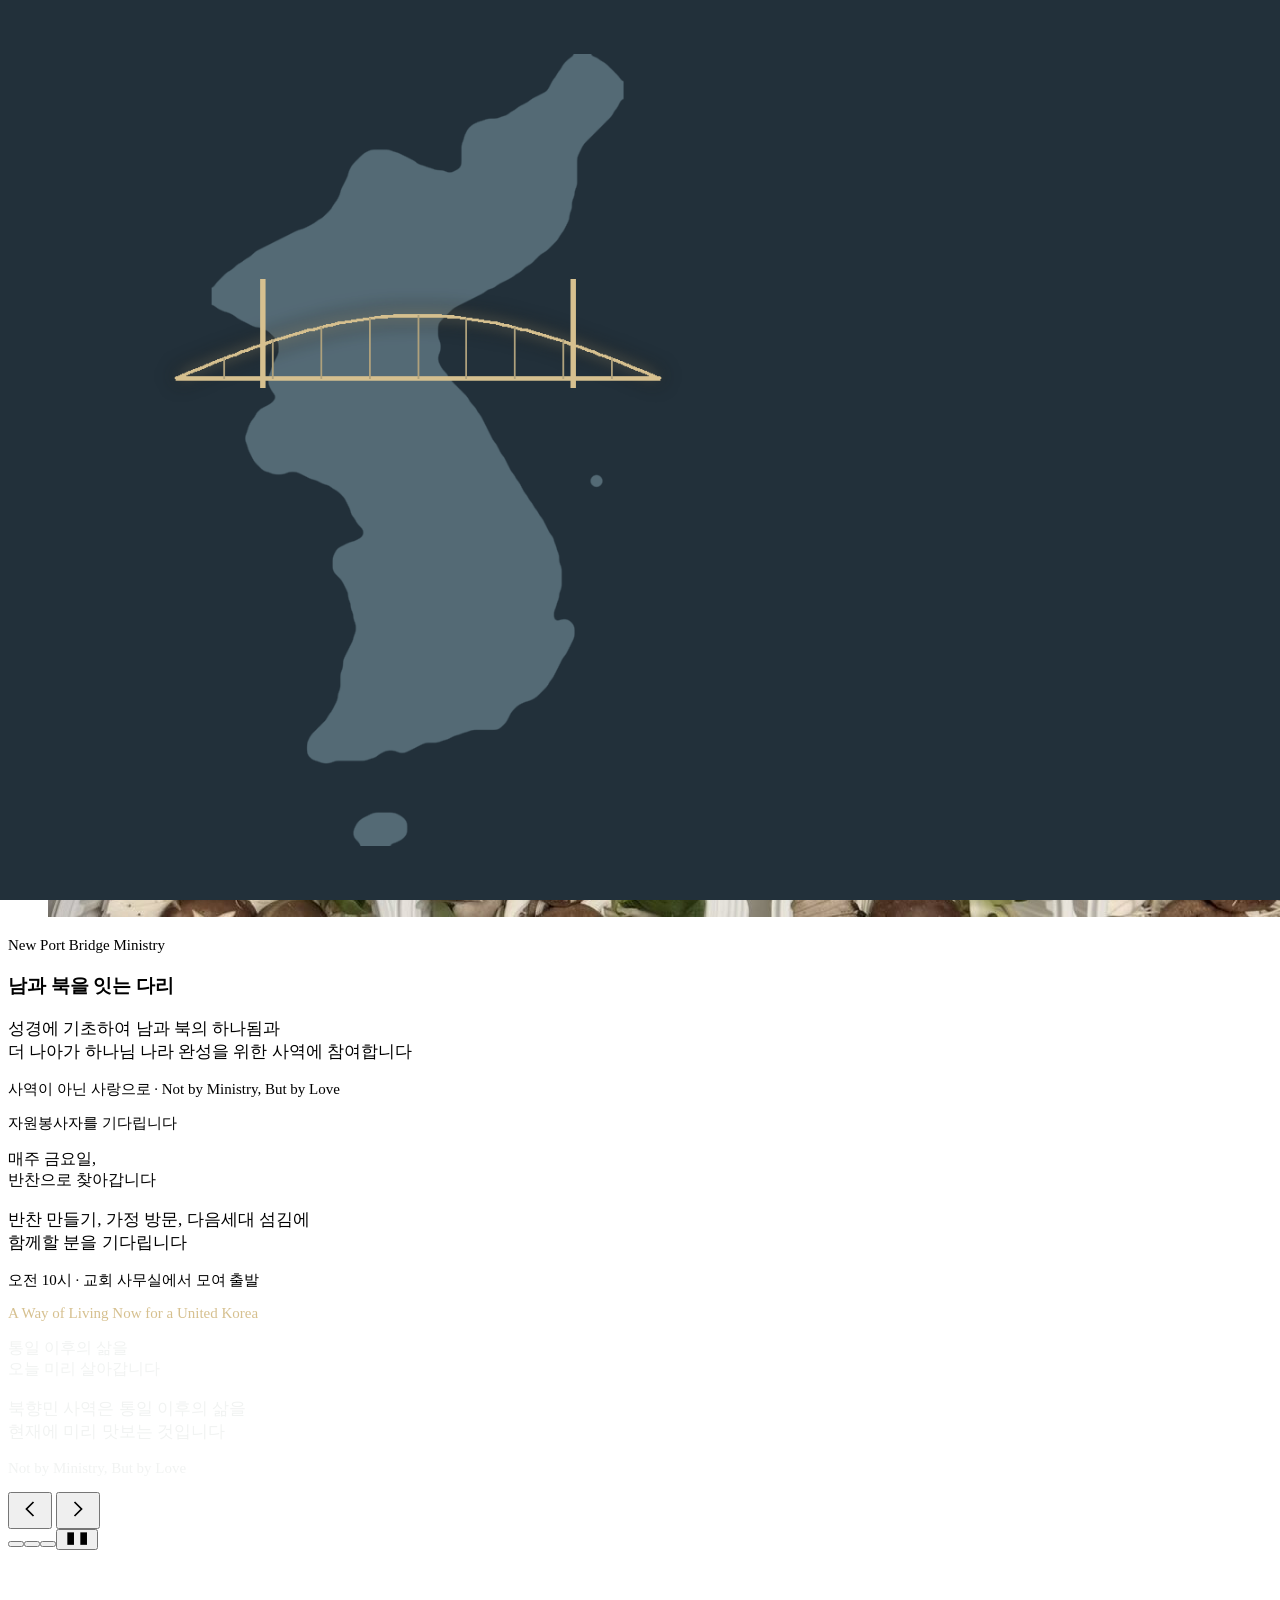
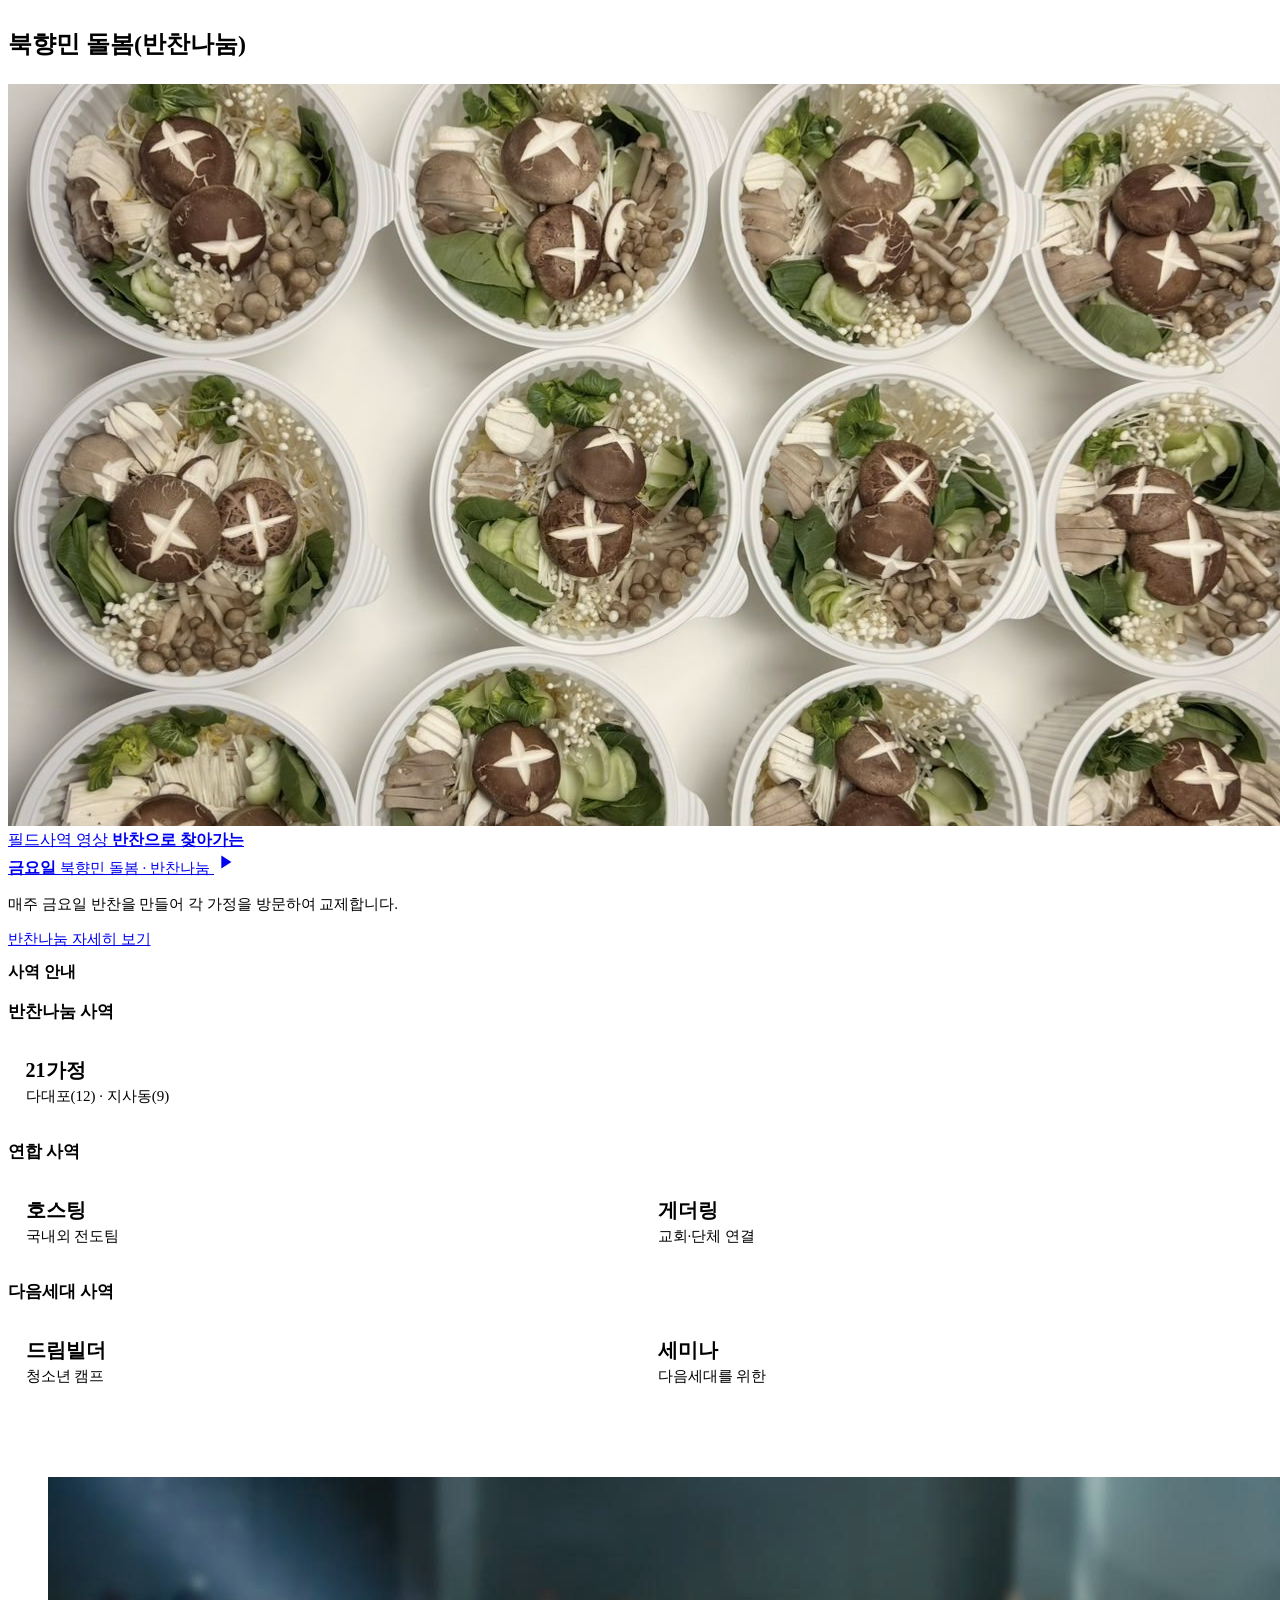
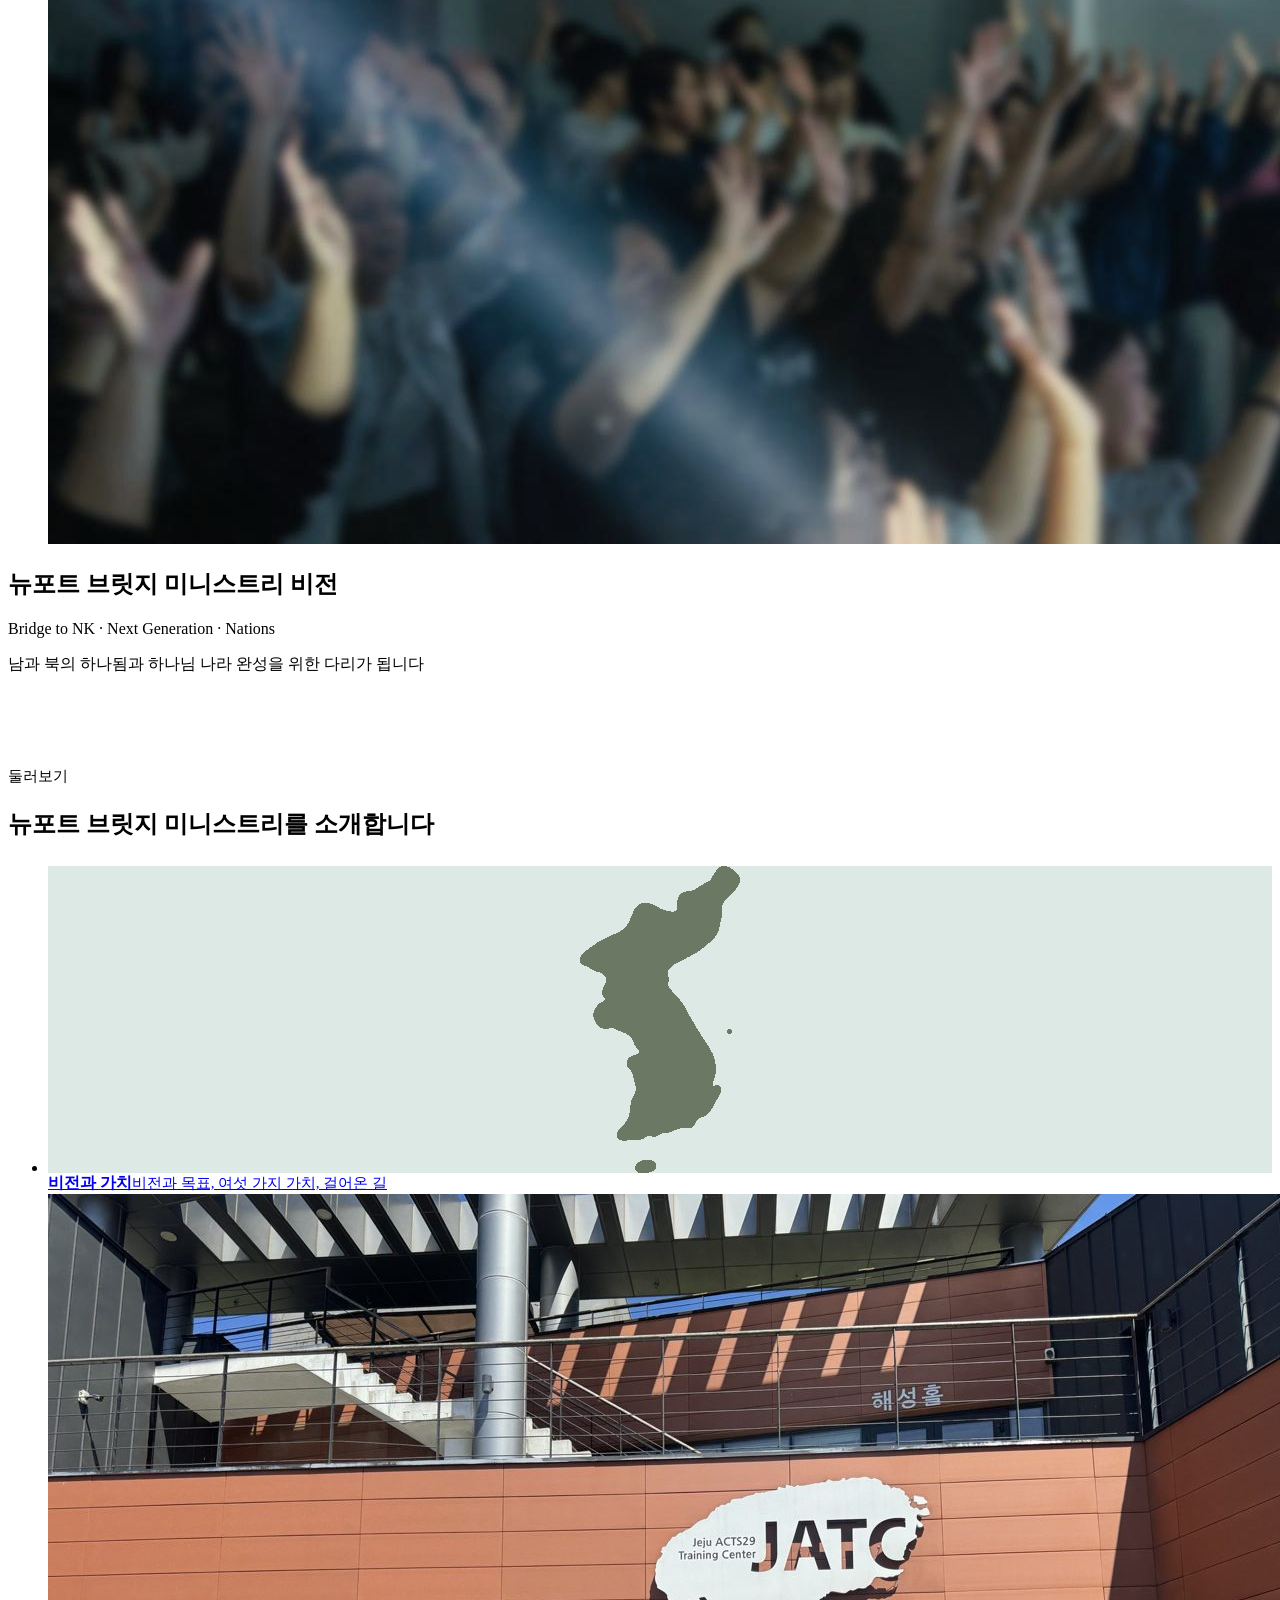
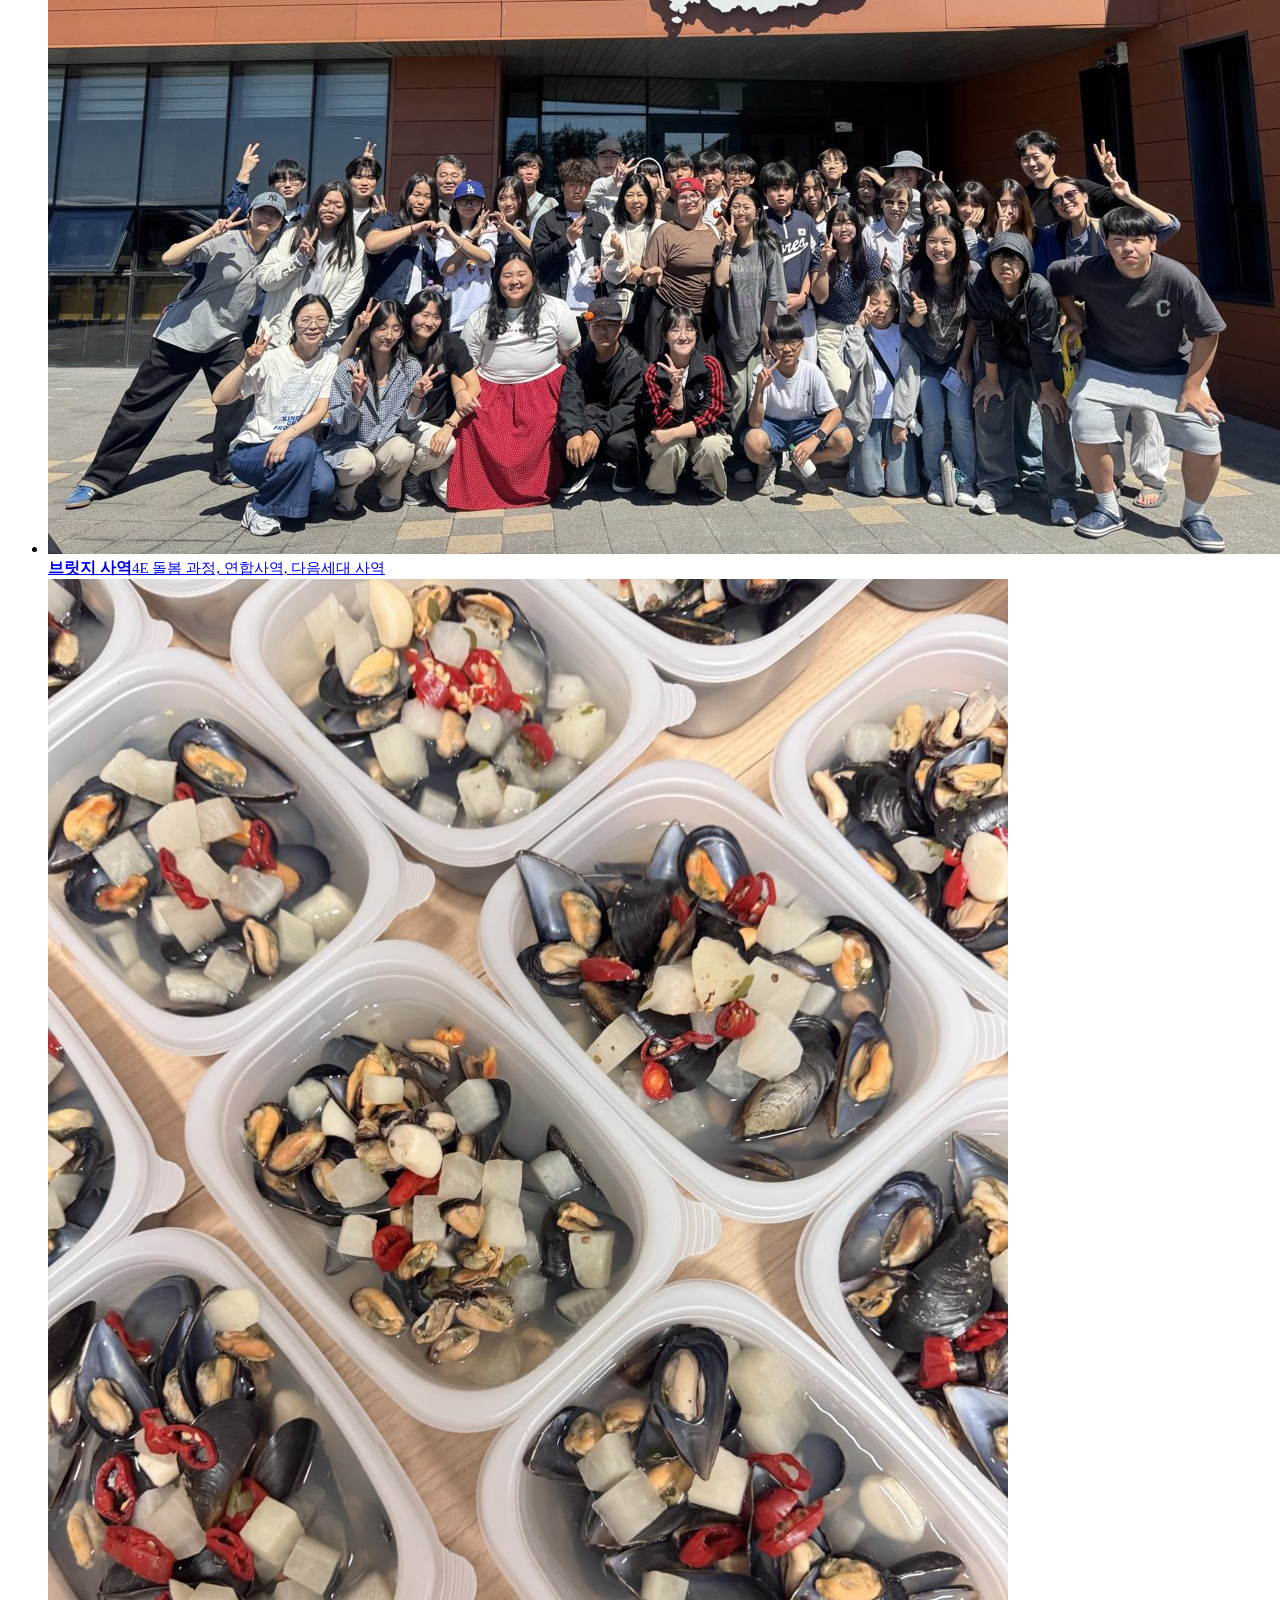
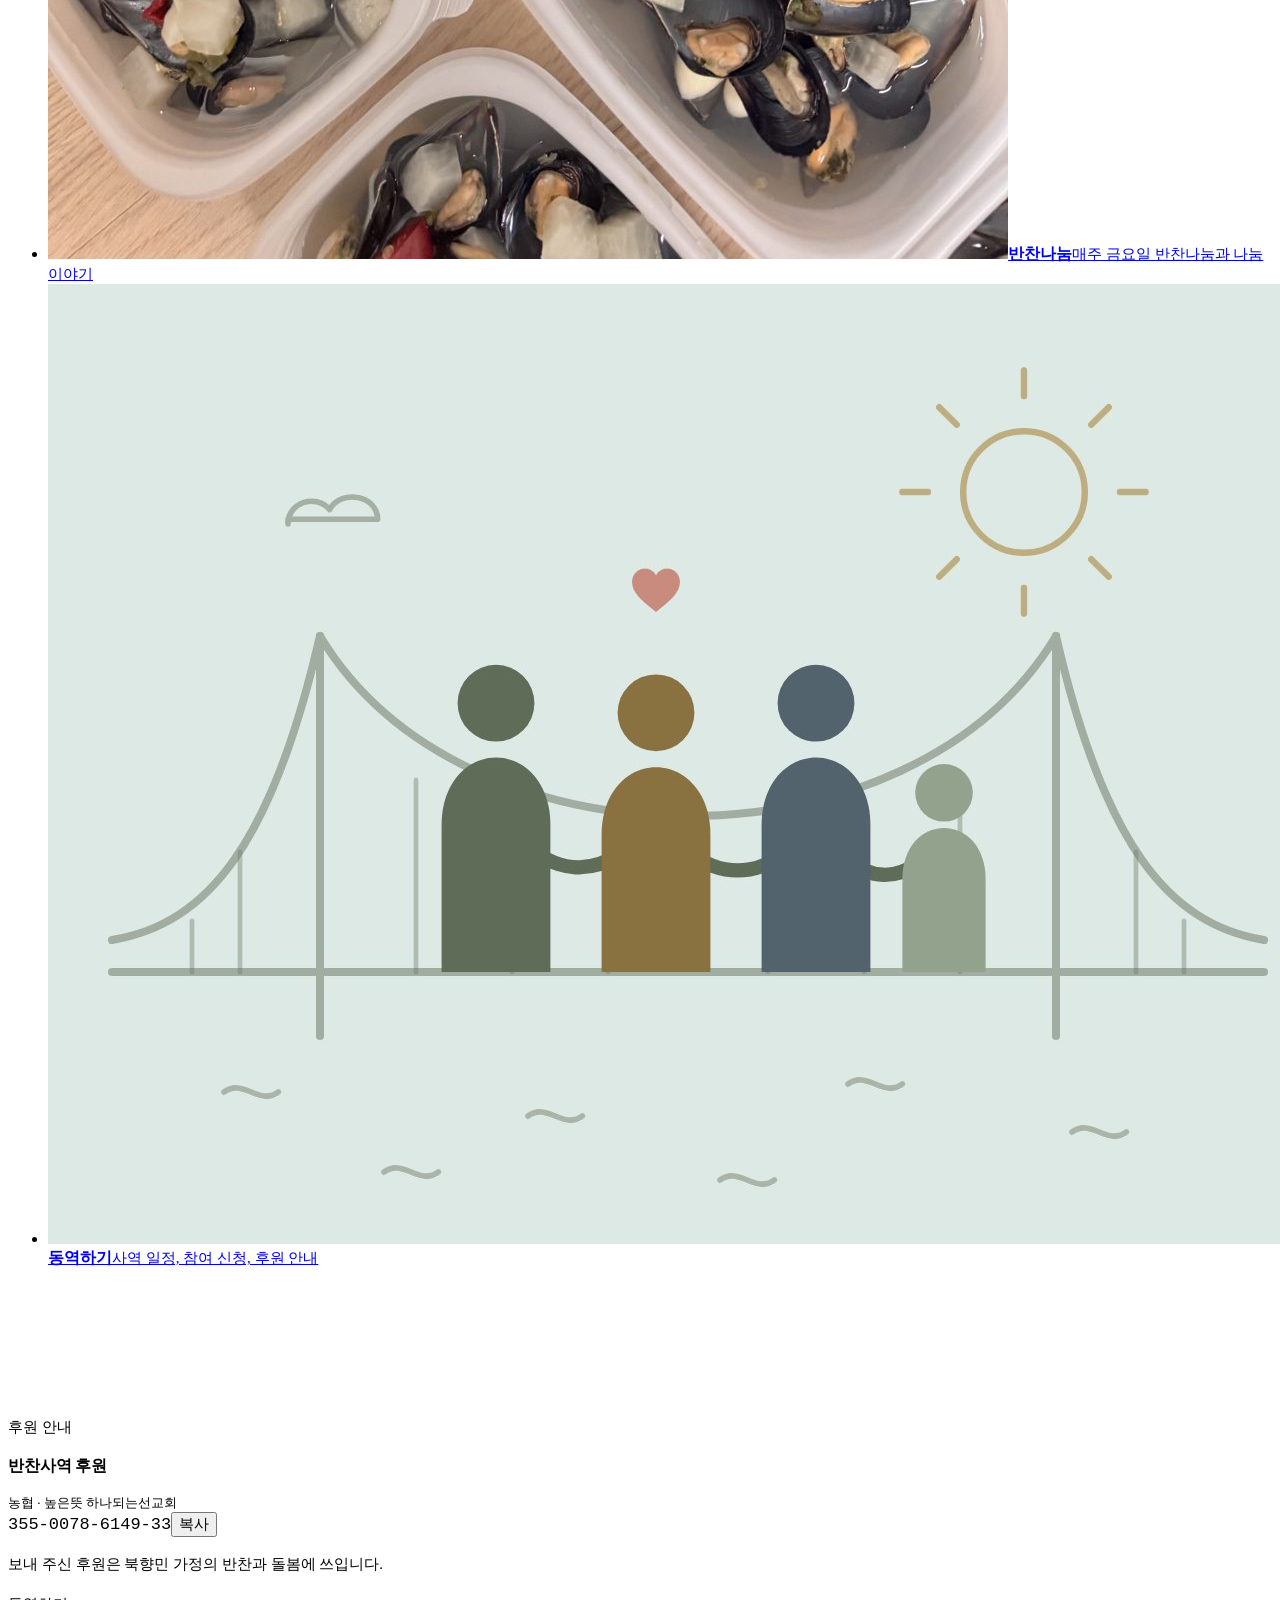
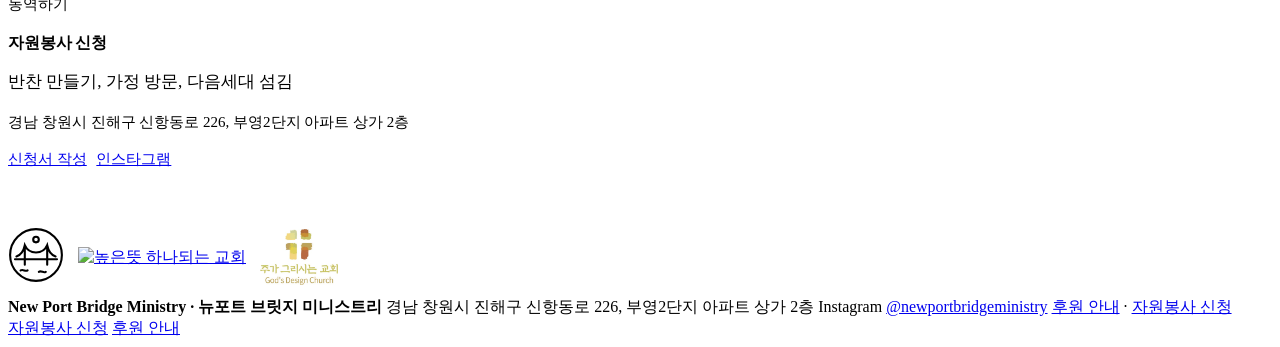
==== commit 2a6f8948: "첫 화면 사역 안내 상자 크기 통일, 브릿지 전체 글자 크기 통일 2차 Co-Authored-By: Claude Opus 5.5 <noreply@anthropic.com> Clau" ====
--- a/index.html
+++ b/index.html
@@ -11,7 +11,7 @@
 <link rel="stylesheet" href="https://cdn.jsdelivr.net/gh/orioncactus/pretendard@v1.3.9/dist/web/static/pretendard-dynamic-subset.min.css">
 <link rel="stylesheet" href="https://godswillhana.org/style.css?v=20261112y">
 <link rel="stylesheet" href="msn.css">
-<link rel="stylesheet" href="nbm.css?v=20261115b">
+<link rel="stylesheet" href="nbm.css?v=20261115d">
 <link rel="icon" href="favicon.svg" type="image/svg+xml">
 <meta name="theme-color" content="#f7f6f2">
 <meta property="og:title" content="New Port Bridge Ministry">
--- a/nbm.css
+++ b/nbm.css
@@ -79,8 +79,8 @@
 .nbm-habits h3 small{font-family:var(--f-serif);font-weight:400;font-size:.95rem;color:#8a7140;margin-left:.4rem}
 .msn .nbm-habits>p{color:var(--muted)}
 .nbm-habits ol{margin:.4rem 0 0;padding:0;list-style:none;display:grid;grid-template-columns:repeat(3,minmax(0,1fr));gap:12px;counter-reset:h}
-.nbm-habits ol li{counter-increment:h;background:var(--surface);border:1px solid var(--line);border-radius:12px;padding:1rem 1.1rem;font-weight:600}
-.nbm-habits ol li::before{content:counter(h);display:block;font-family:var(--f-serif);color:var(--pine);font-size:1.3rem;margin-bottom:.3rem}
+.nbm-habits ol li{counter-increment:h;background:var(--surface);border:1px solid var(--line);border-radius:12px;padding:1rem 1.1rem;font-weight:600;display:flex;align-items:baseline;gap:.6rem}
+.nbm-habits ol li::before{content:counter(h);flex:none;font-family:var(--f-serif);color:var(--pine);font-size:1.3rem;line-height:1}
 .msn-steps b small{display:block;font-family:var(--f-body,inherit);font-size:.75rem;color:var(--muted);font-weight:500}
 .nbm-meet{margin-top:0!important}
 
@@ -443,3 +443,26 @@
 .nbm-week .worship-times .time.nbm-pair-box{display:grid!important;gap:.4rem}
 .nbm-week .worship-times .nbm-pair-box p+p{margin-left:0!important;padding-left:0;border-left:0;padding-top:.4rem;border-top:1px solid var(--line)}
 }
+
+/* ===== 첫 화면 사역 안내 상자 3개: 같은 폭·같은 높이·같은 글자 (2026-11-15) =====
+   모든 상자 = 굵은 단어(20px) 위, 설명(15px) 아래 두 줄. 두 항목 상자는 반반 나눔 */
+:root body .nbm-week .worship-times .times{display:grid!important;grid-template-columns:minmax(0,1fr)!important;gap:10px!important;margin:0!important}
+:root body .nbm-week .worship-times .time,
+:root body .nbm-week .worship-times .time.nbm-pair-box{display:grid!important;grid-template-columns:minmax(0,1fr)!important;align-content:center;gap:.2rem!important;width:100%!important;max-width:none!important;min-height:5.2rem;padding:.8rem 1.1rem!important;box-sizing:border-box;flex:none!important}
+:root body .nbm-week .worship-times .time.nbm-pair-box{grid-template-columns:repeat(2,minmax(0,1fr))!important;gap:0!important}
+:root body .nbm-week .worship-times .nbm-pair-box p{display:grid!important;gap:.2rem!important;margin:0!important;padding:0!important;border:0!important;white-space:normal!important;min-width:0}
+:root body .nbm-week .worship-times .nbm-pair-box p+p{border-left:1px solid var(--line)!important;padding-left:1.1rem!important;margin-left:0!important}
+:root body .nbm-week .worship-times .time b{font-size:1.25rem!important;line-height:1.3!important;display:block}
+:root body .nbm-week .worship-times .time span,
+:root body .nbm-week .worship-times .nbm-pair-box p span{font-size:var(--t-sm)!important;line-height:1.4!important;color:var(--muted)!important;letter-spacing:0!important;white-space:nowrap;overflow:hidden;text-overflow:ellipsis}
+
+/* ===== 글자 크기 통일 2차 — 브릿지 전체 (2026-11-15) =====
+   제목 h2 하나로 · 본문 17 · 보조 15 · 작은 꼬리표 13 에 어긋나던 곳을 맞춤 */
+:root body main .wt-title{font-size:var(--t-h2)!important}
+:root body main .slide:not(.s-af) .slide-body{font-size:var(--t-body)!important}
+:root body main .nbm-yhint,:root body main .nbm-alb-lead,:root body main .nbm-alb .album-grid>li:not(:first-child) .album-meta b,:root body main .nbm-weekly small,:root body main .nbm-special small,:root body main .nbm-cal-note,:root body main .nbm-ice h3 small,:root body main h3 small{font-size:var(--t-sm)!important}
+:root body main .nbm-ice li small,:root body main .nbm-waterline span,:root body main .nbm-alb-h small,:root body main .nbm-alb .album-count{font-size:var(--t-xs)!important}
+:root body main .nbm-alb-h,:root body main .nbm-alb .album-grid>li:first-child .album-meta b{font-size:var(--t-h4)!important}
+:root body main code{font-size:var(--t-body)!important}
+:root body main .nbm-alb-tabs button{font-size:var(--t-body)!important}
+:root body main .nbm-alb-tabs button small{font-size:var(--t-xs)!important}
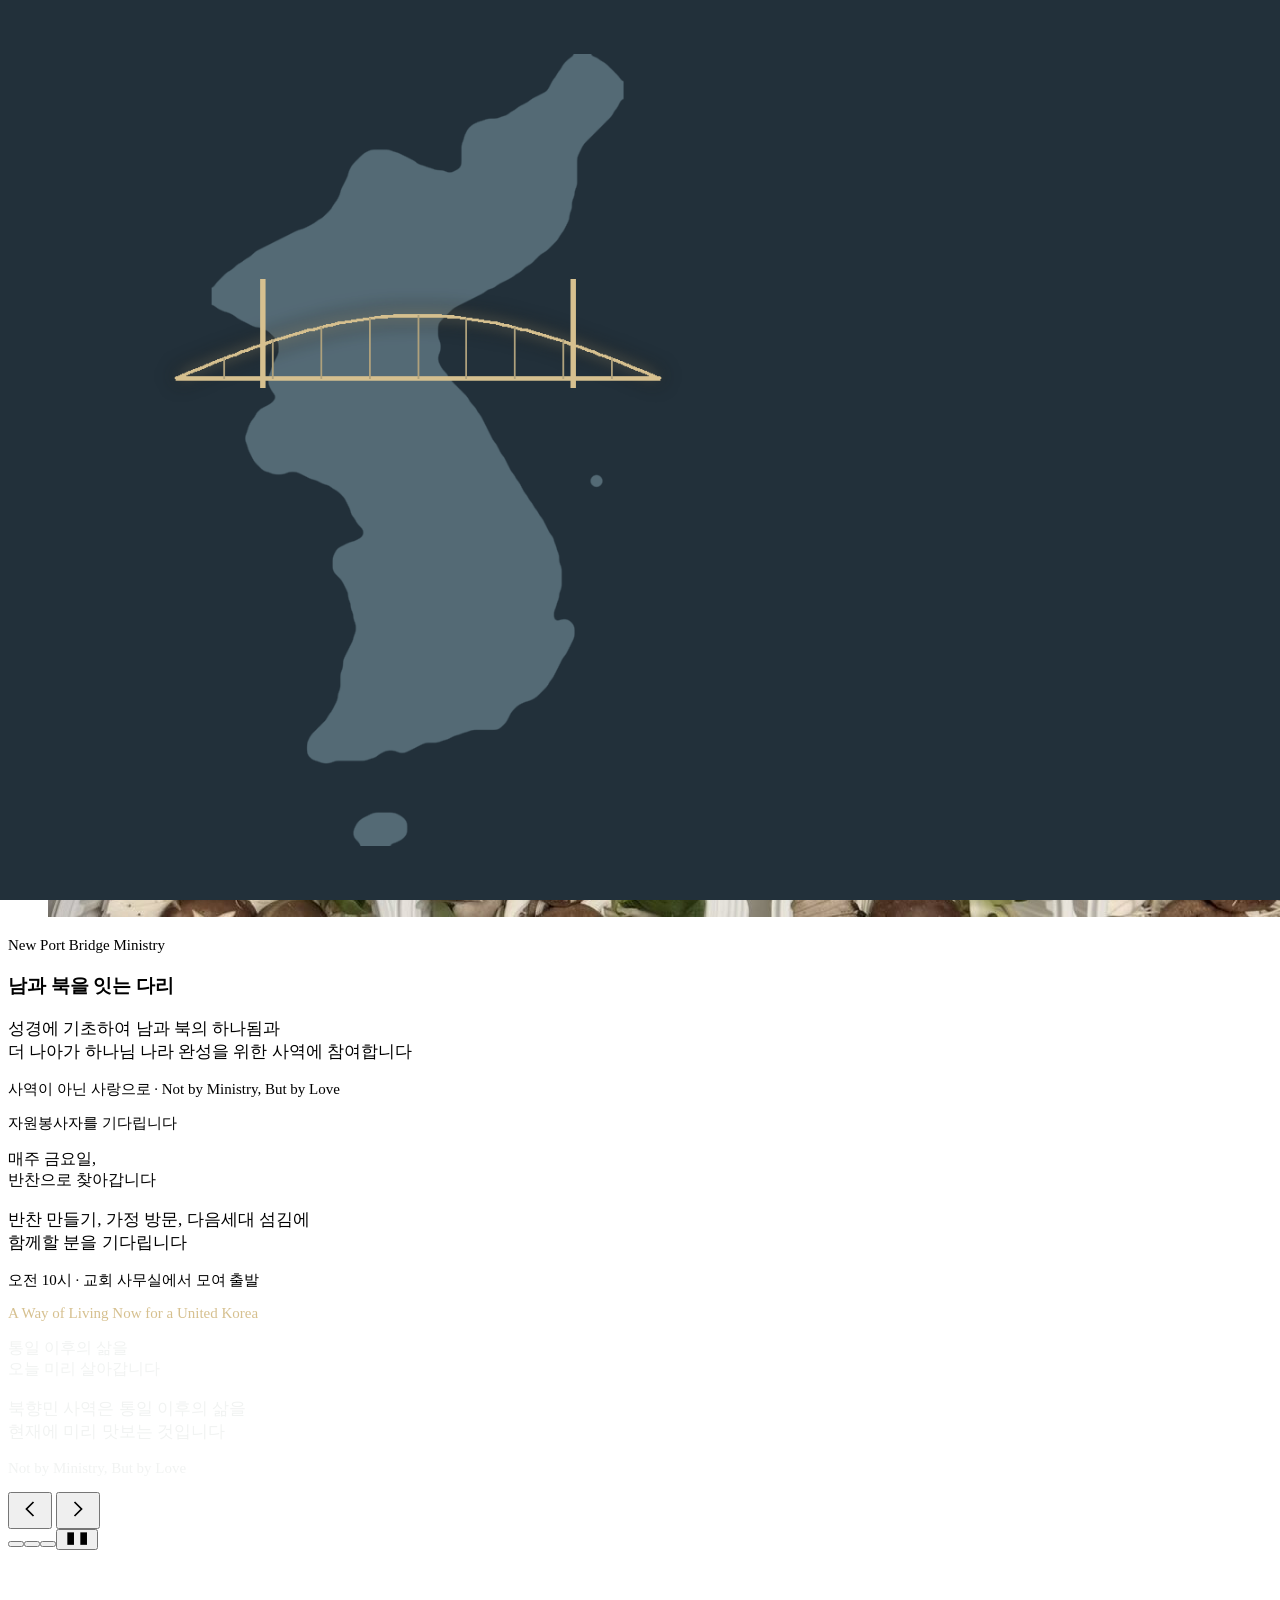
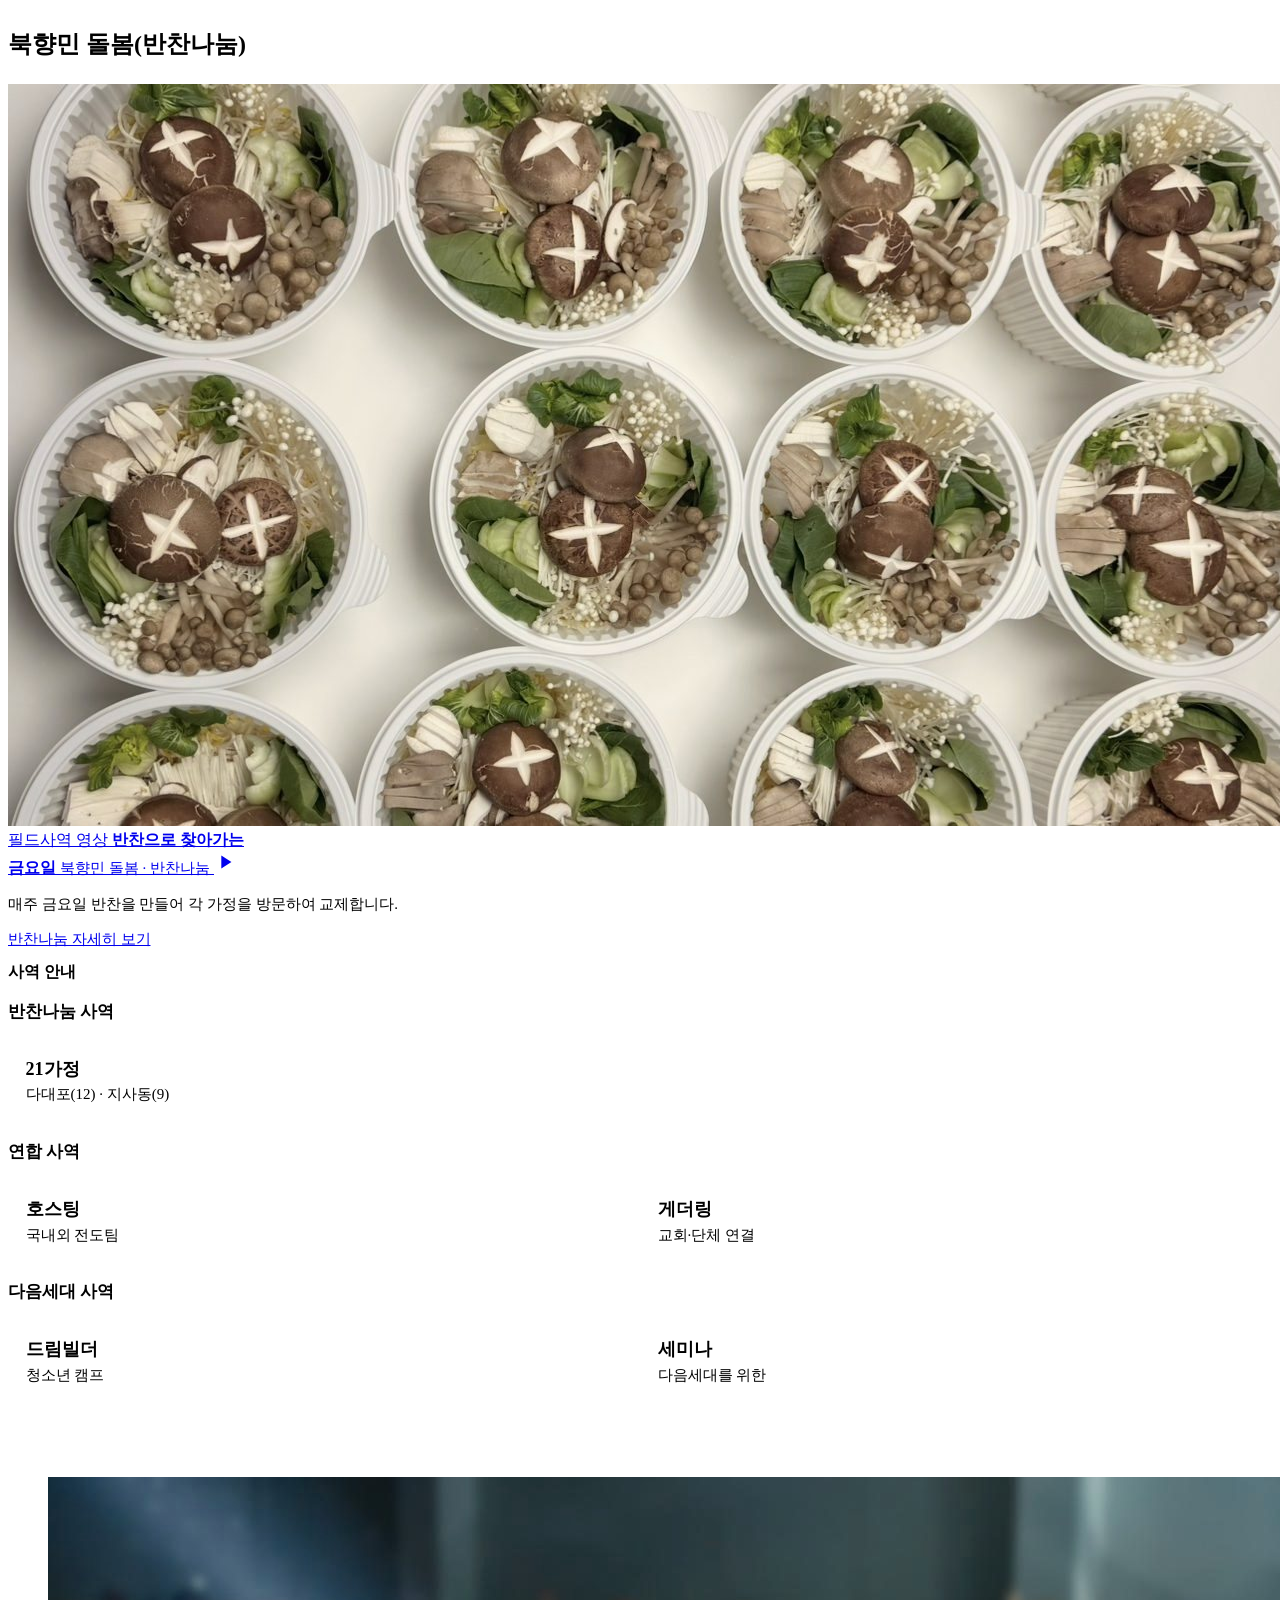
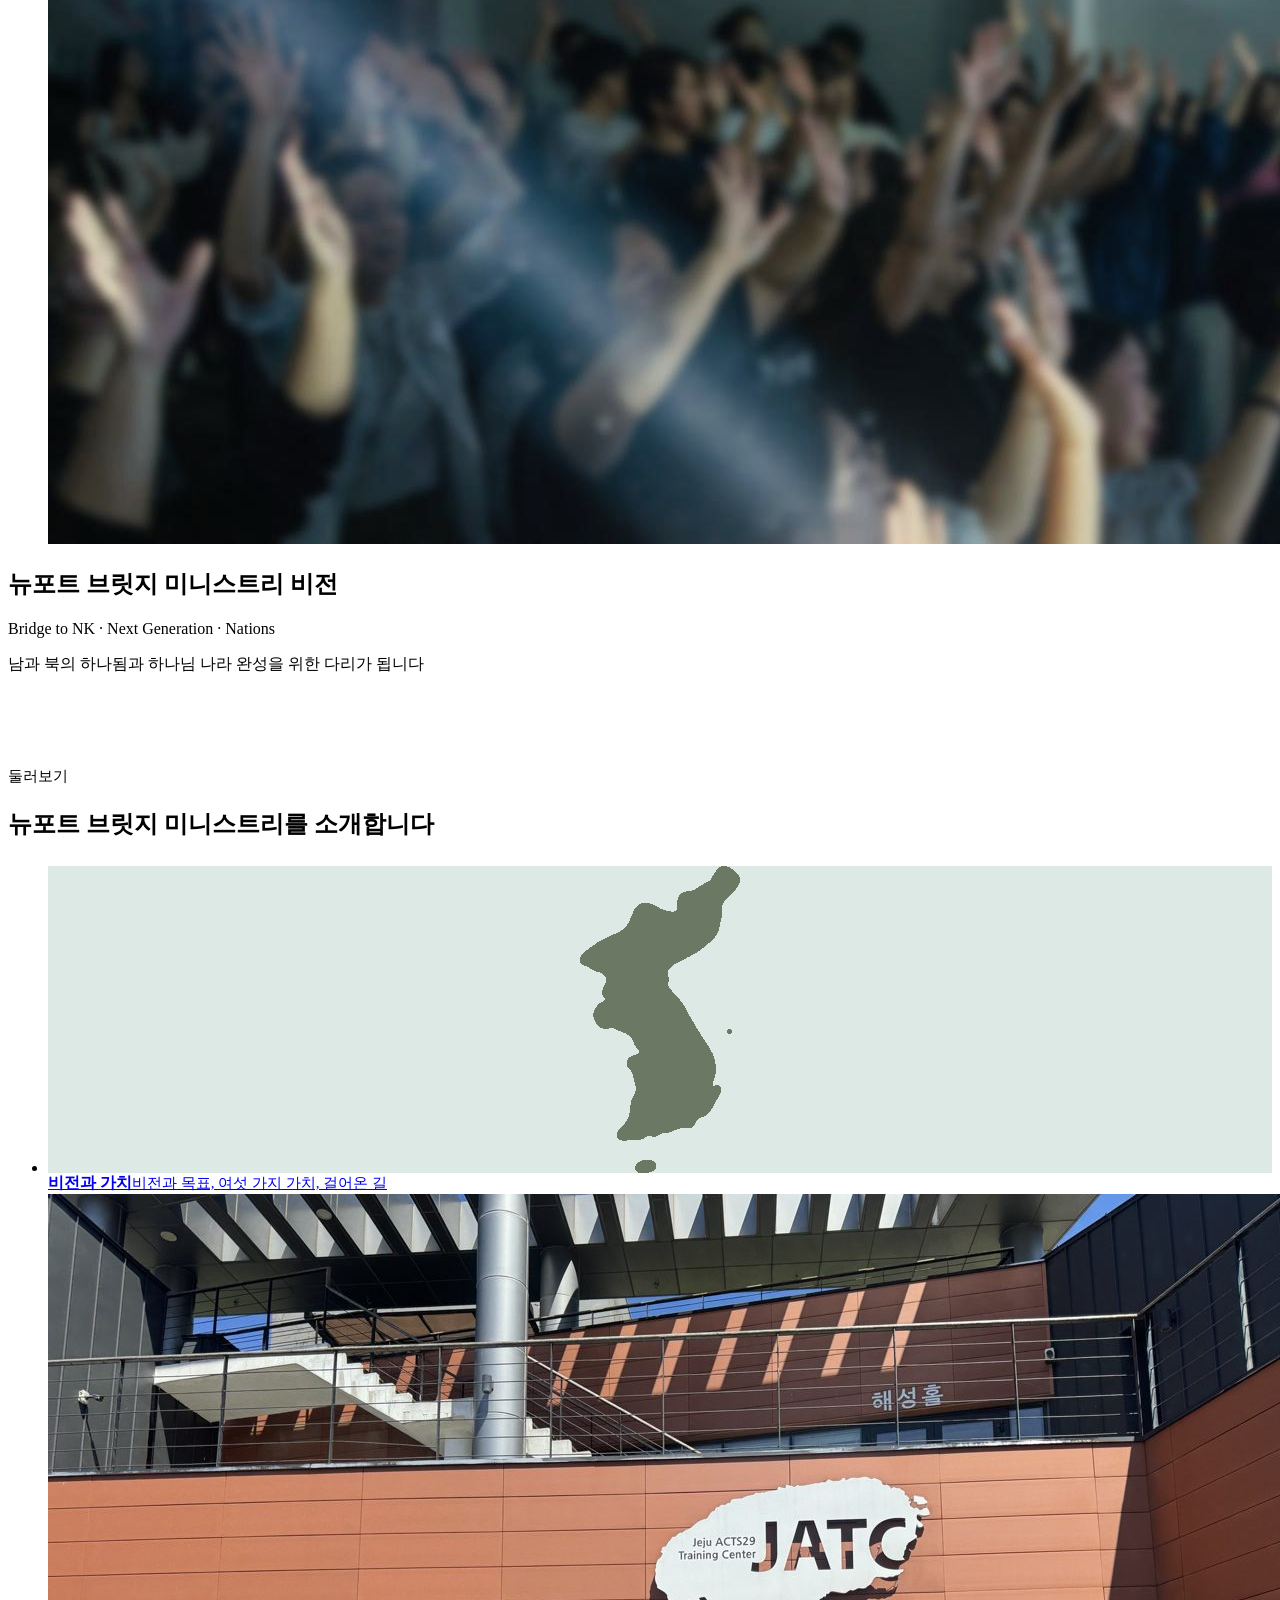
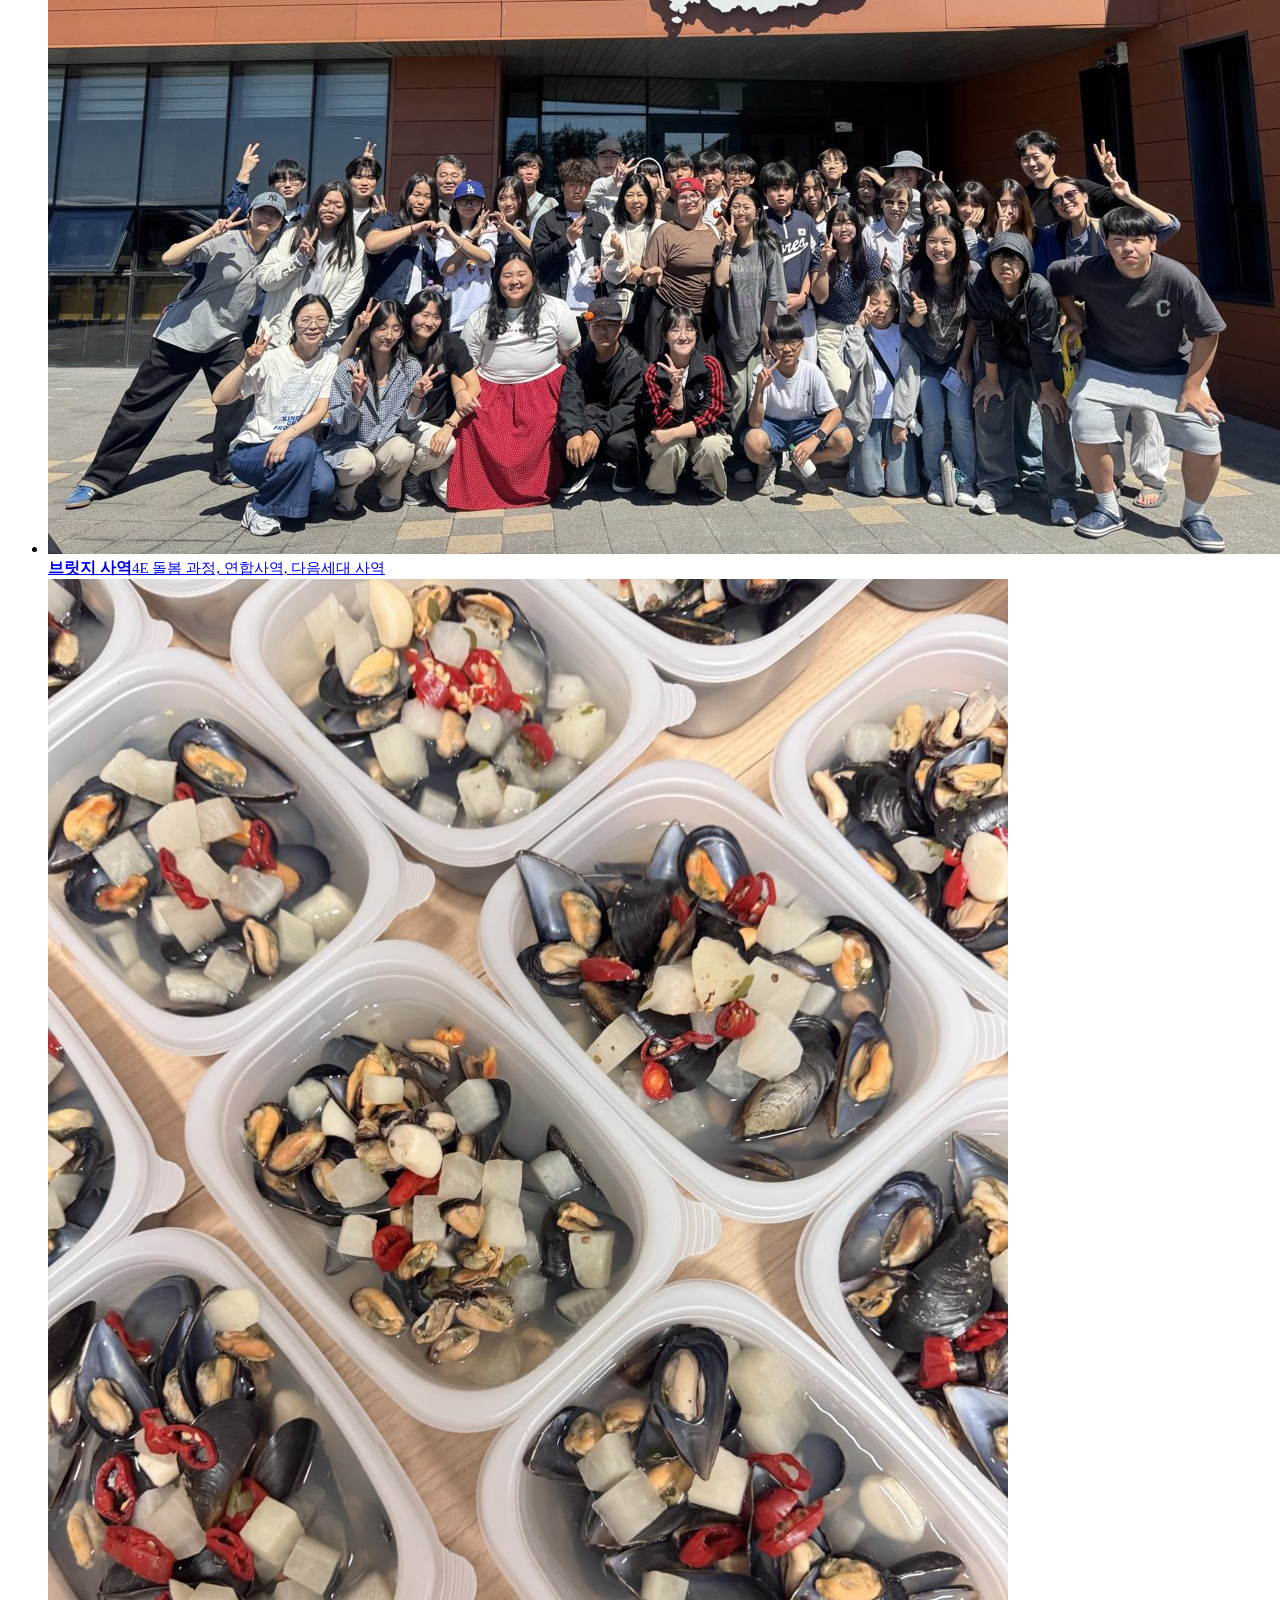
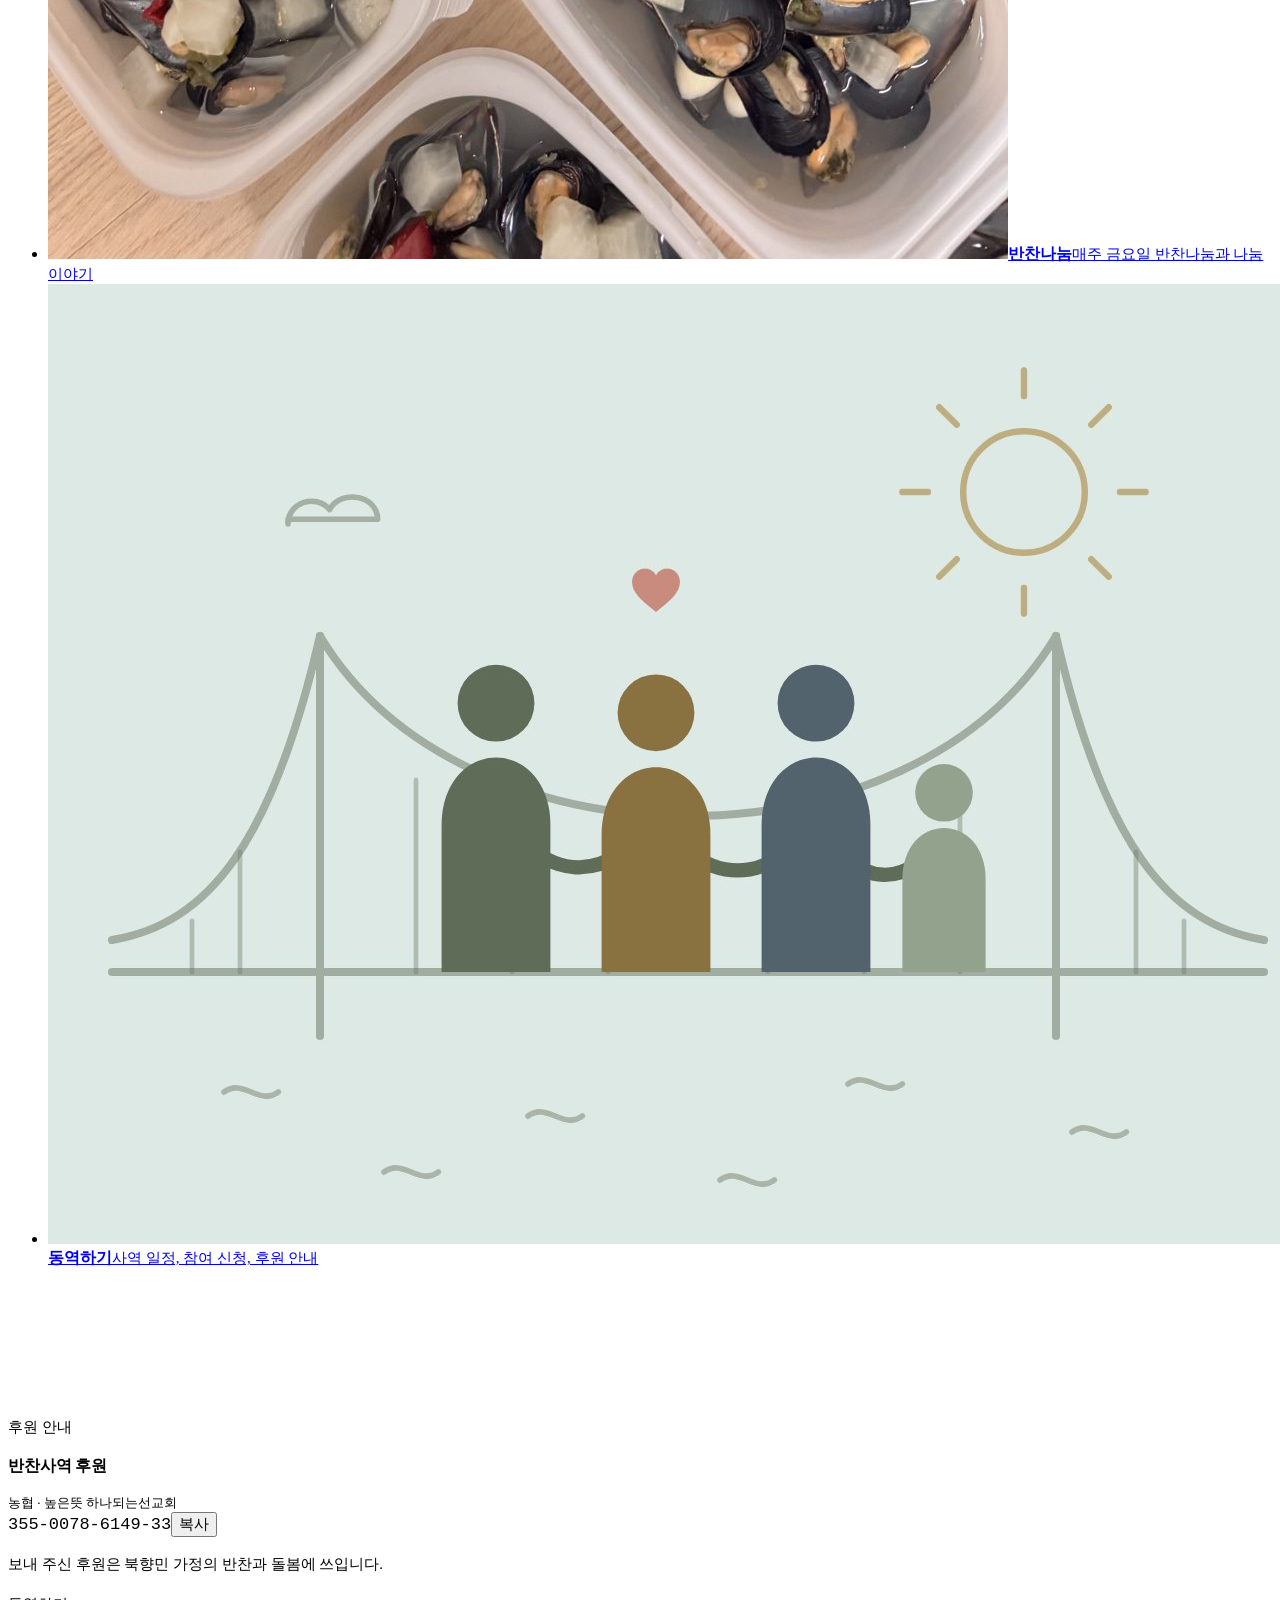
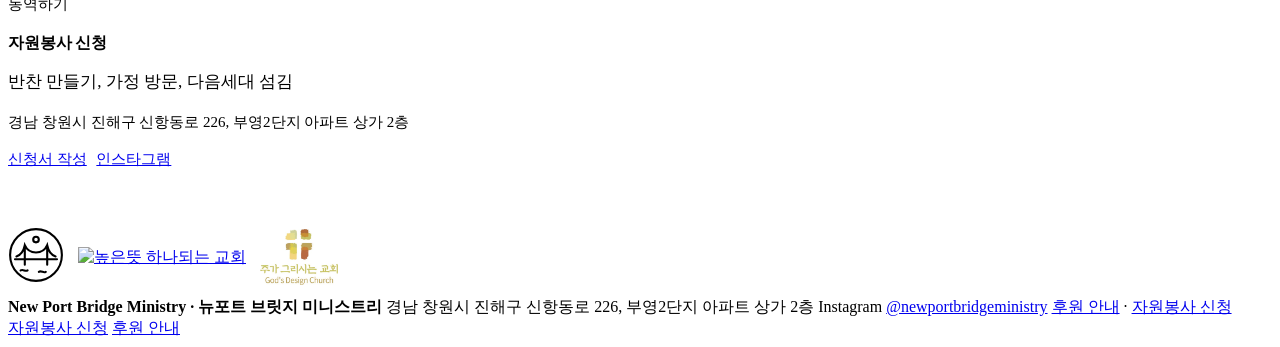
==== commit 7bcf4f72: "첫 화면 사역 안내 상자 글자 조금 작게" ====
--- a/index.html
+++ b/index.html
@@ -11,7 +11,7 @@
 <link rel="stylesheet" href="https://cdn.jsdelivr.net/gh/orioncactus/pretendard@v1.3.9/dist/web/static/pretendard-dynamic-subset.min.css">
 <link rel="stylesheet" href="https://godswillhana.org/style.css?v=20261112y">
 <link rel="stylesheet" href="msn.css">
-<link rel="stylesheet" href="nbm.css?v=20261115d">
+<link rel="stylesheet" href="nbm.css?v=20261115e">
 <link rel="icon" href="favicon.svg" type="image/svg+xml">
 <meta name="theme-color" content="#f7f6f2">
 <meta property="og:title" content="New Port Bridge Ministry">
--- a/nbm.css
+++ b/nbm.css
@@ -452,7 +452,7 @@
 :root body .nbm-week .worship-times .time.nbm-pair-box{grid-template-columns:repeat(2,minmax(0,1fr))!important;gap:0!important}
 :root body .nbm-week .worship-times .nbm-pair-box p{display:grid!important;gap:.2rem!important;margin:0!important;padding:0!important;border:0!important;white-space:normal!important;min-width:0}
 :root body .nbm-week .worship-times .nbm-pair-box p+p{border-left:1px solid var(--line)!important;padding-left:1.1rem!important;margin-left:0!important}
-:root body .nbm-week .worship-times .time b{font-size:1.25rem!important;line-height:1.3!important;display:block}
+:root body .nbm-week .worship-times .time b{font-size:1.125rem!important;line-height:1.3!important;display:block}
 :root body .nbm-week .worship-times .time span,
 :root body .nbm-week .worship-times .nbm-pair-box p span{font-size:var(--t-sm)!important;line-height:1.4!important;color:var(--muted)!important;letter-spacing:0!important;white-space:nowrap;overflow:hidden;text-overflow:ellipsis}
 
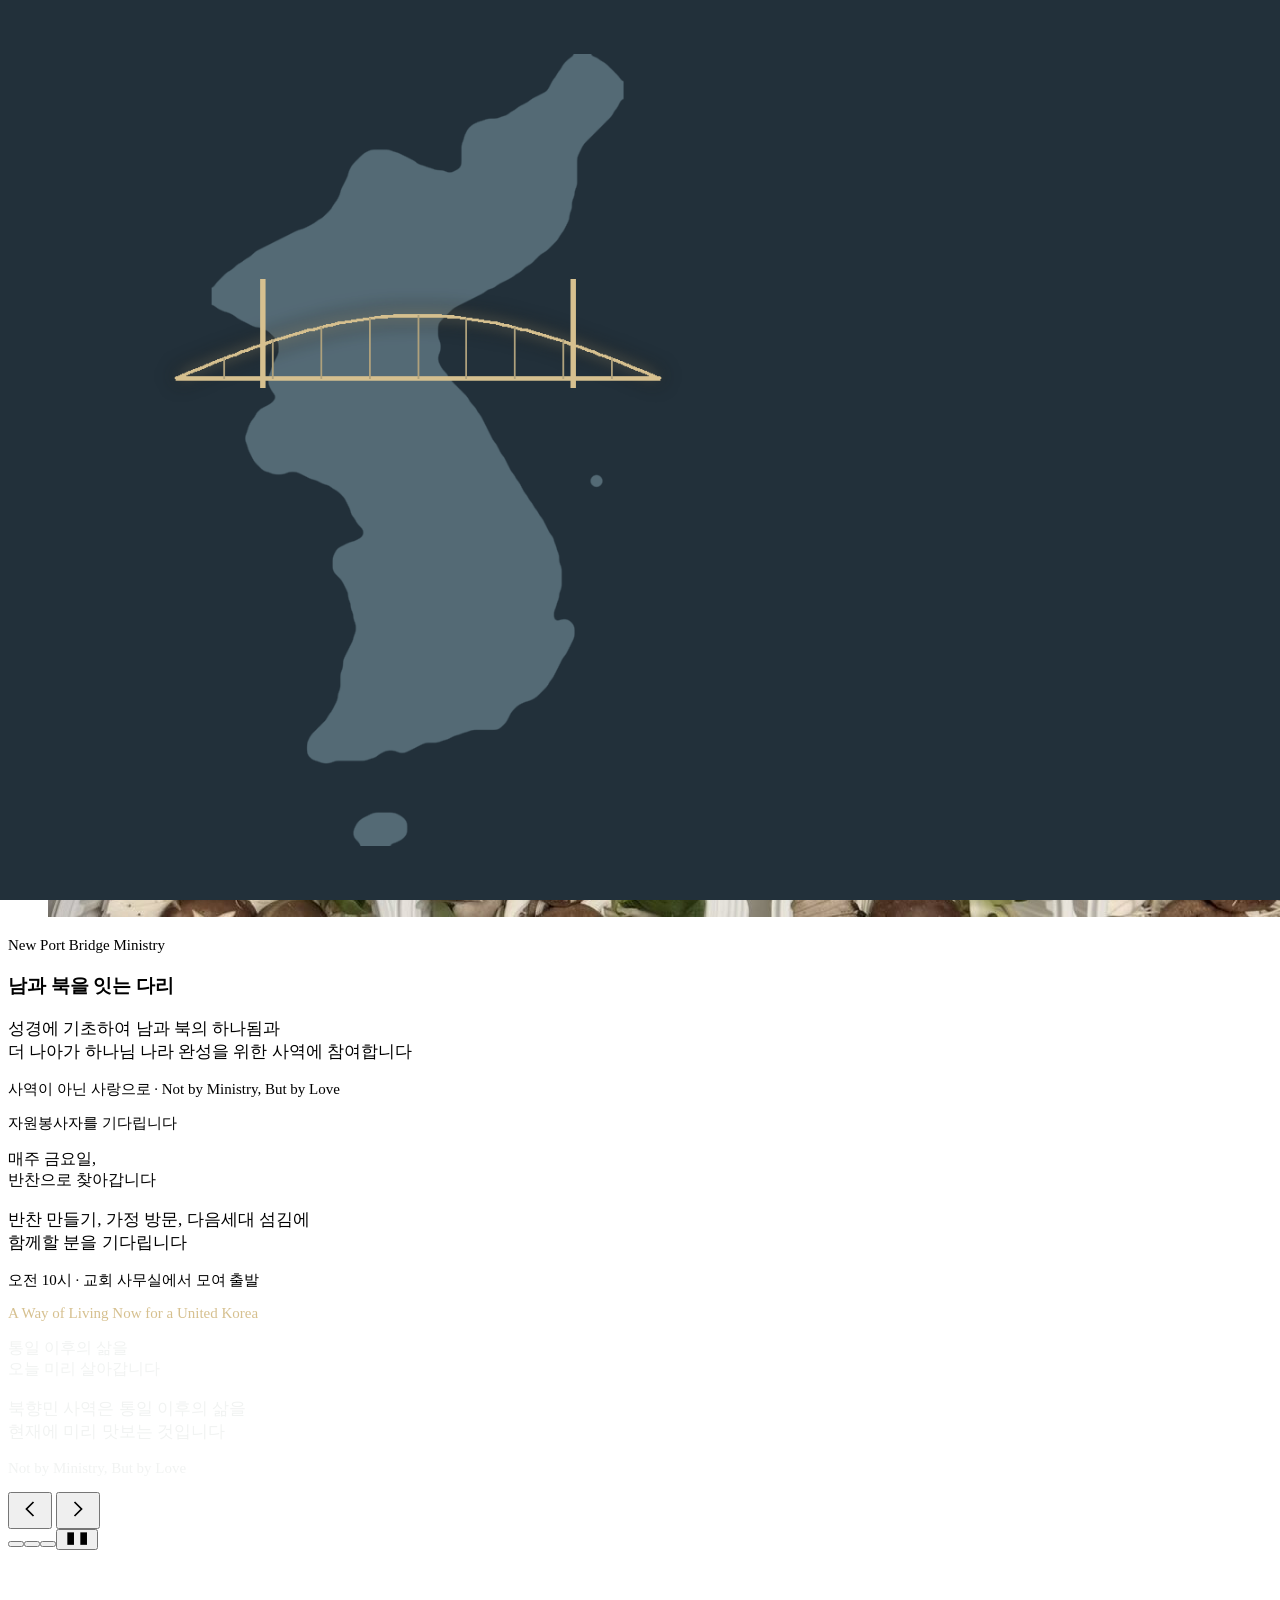
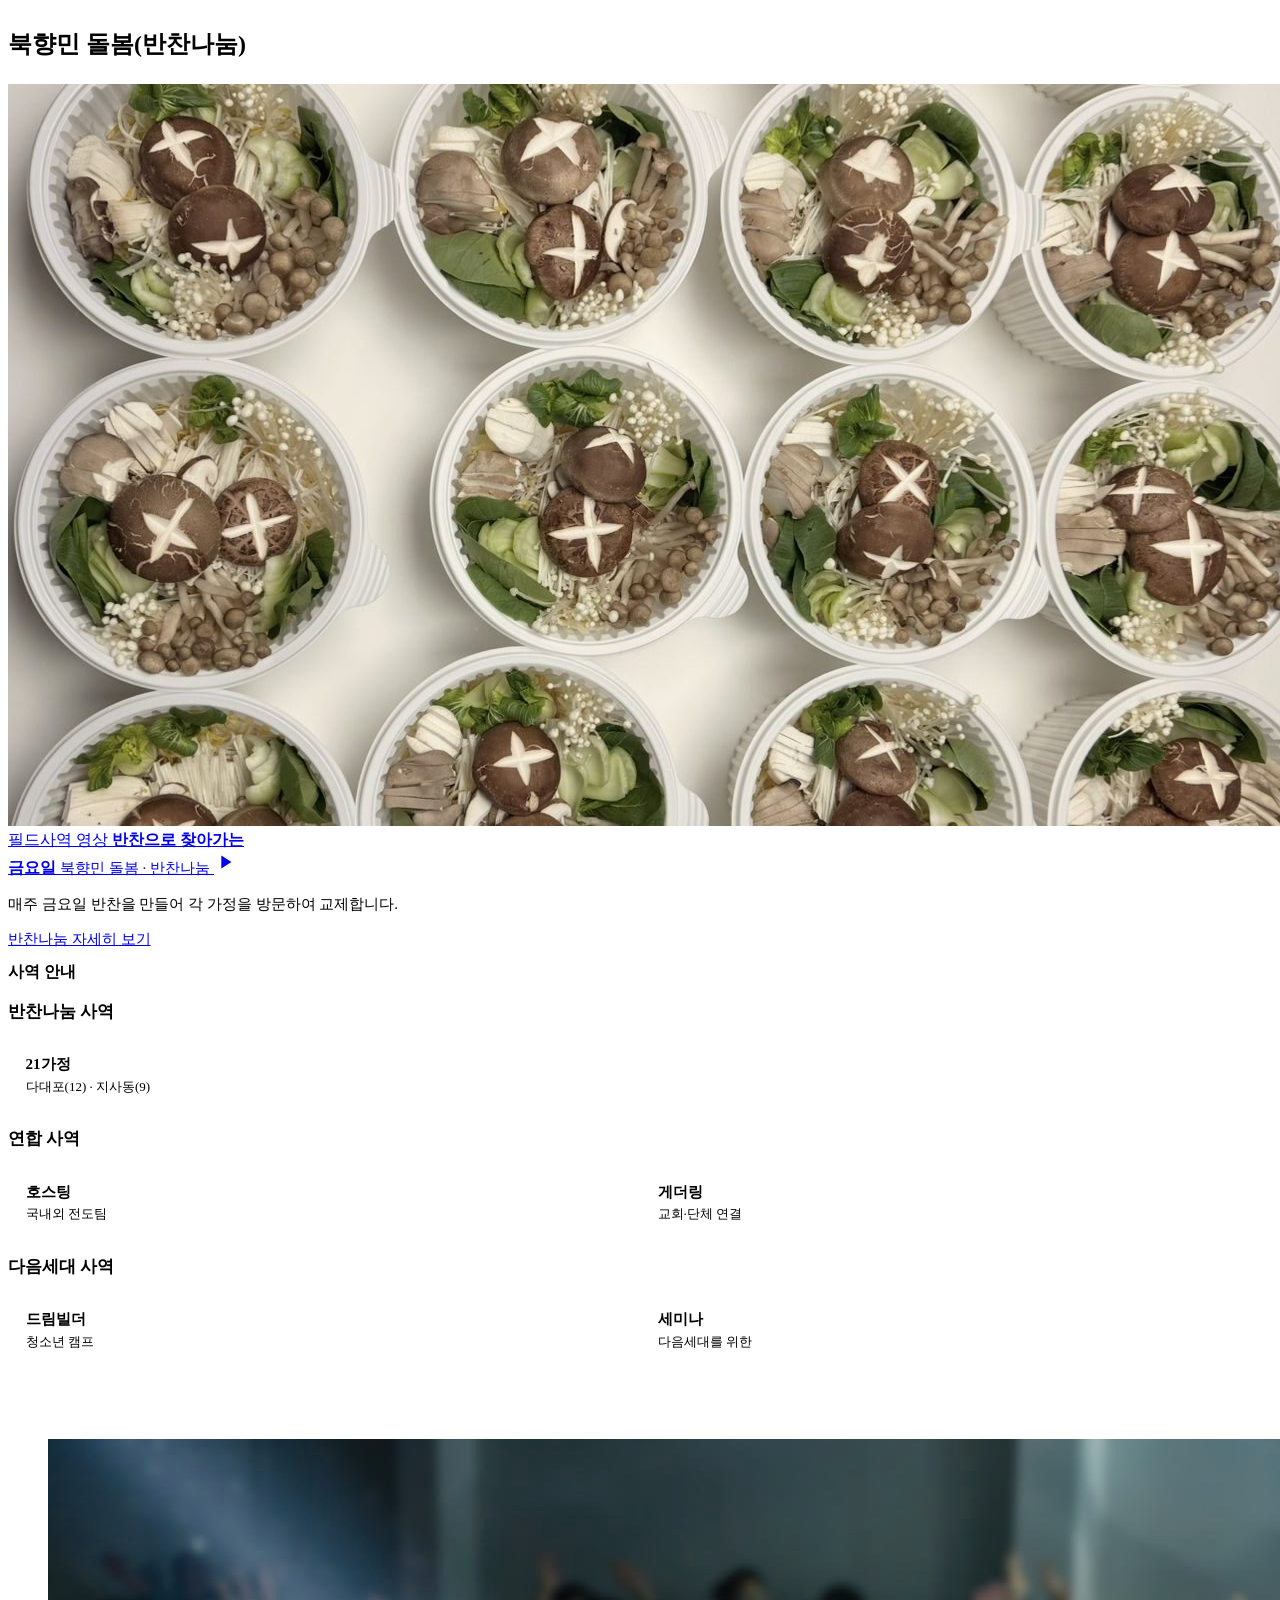
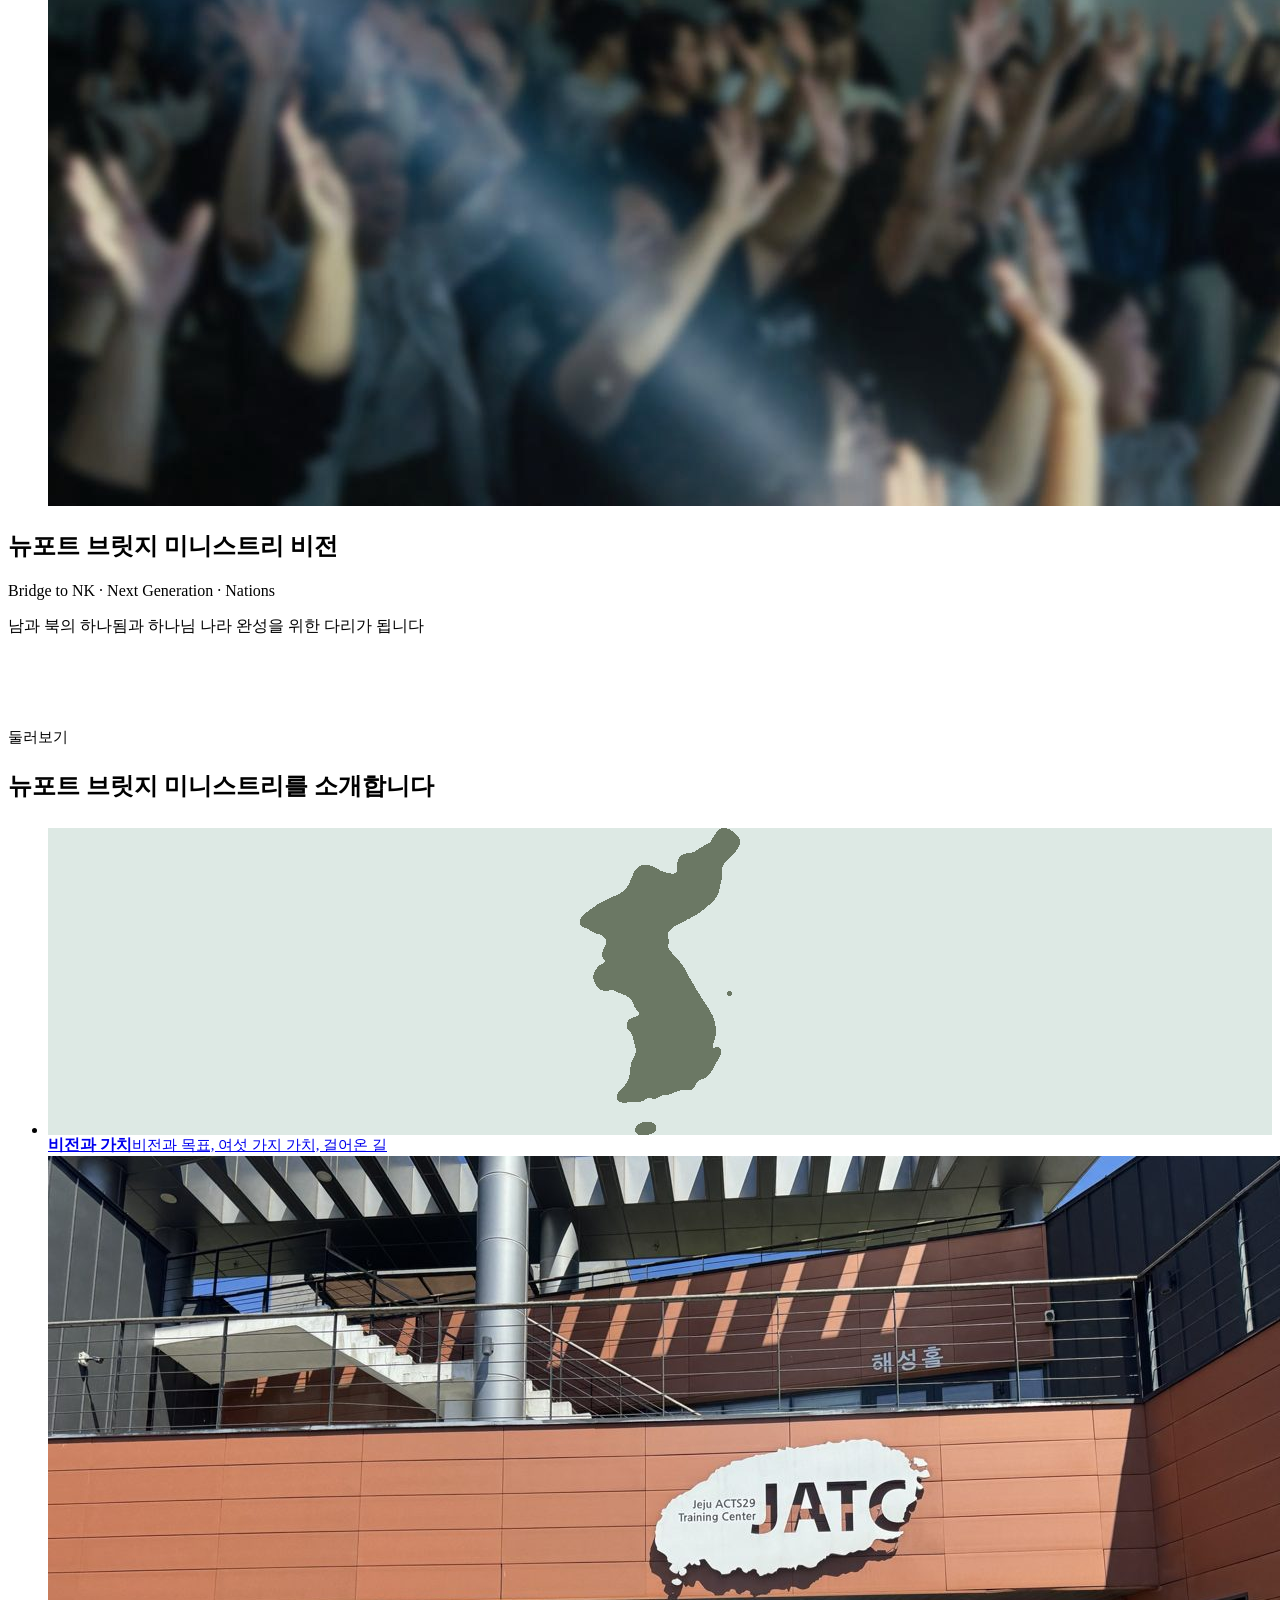
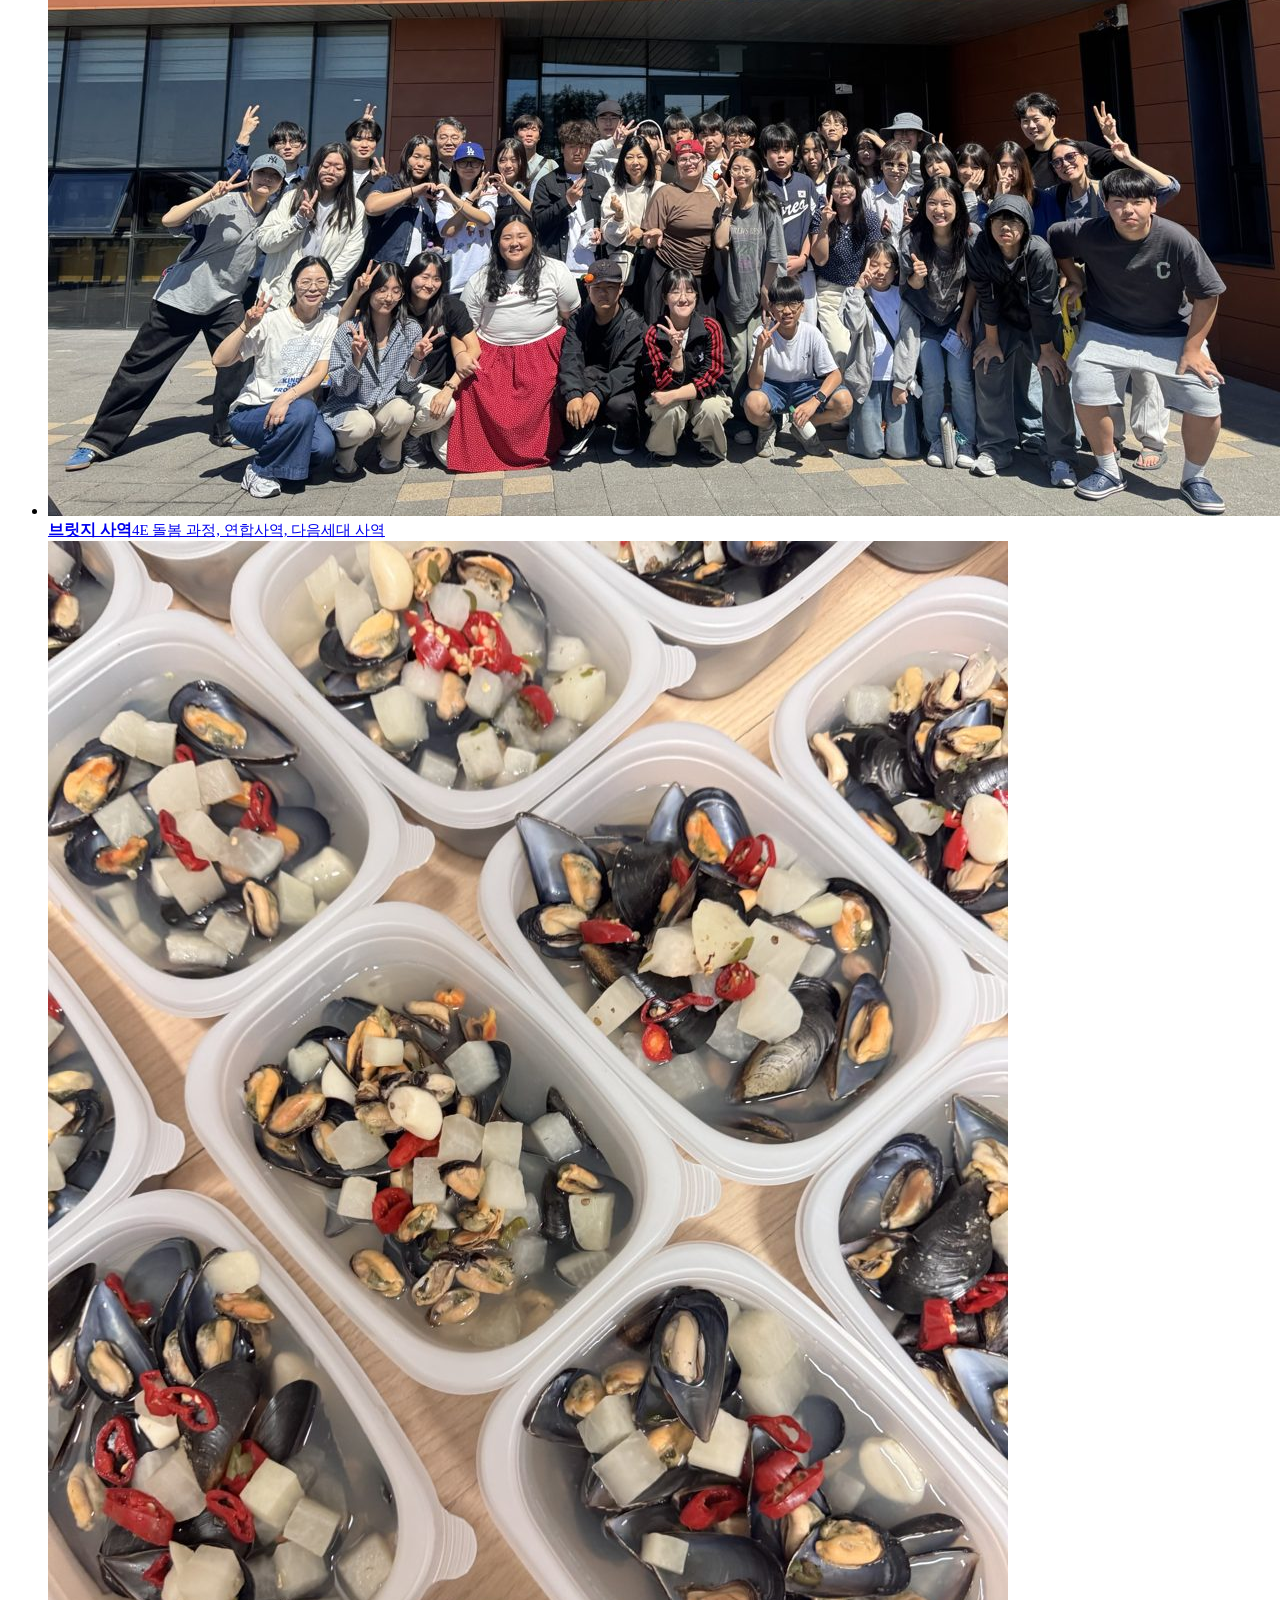
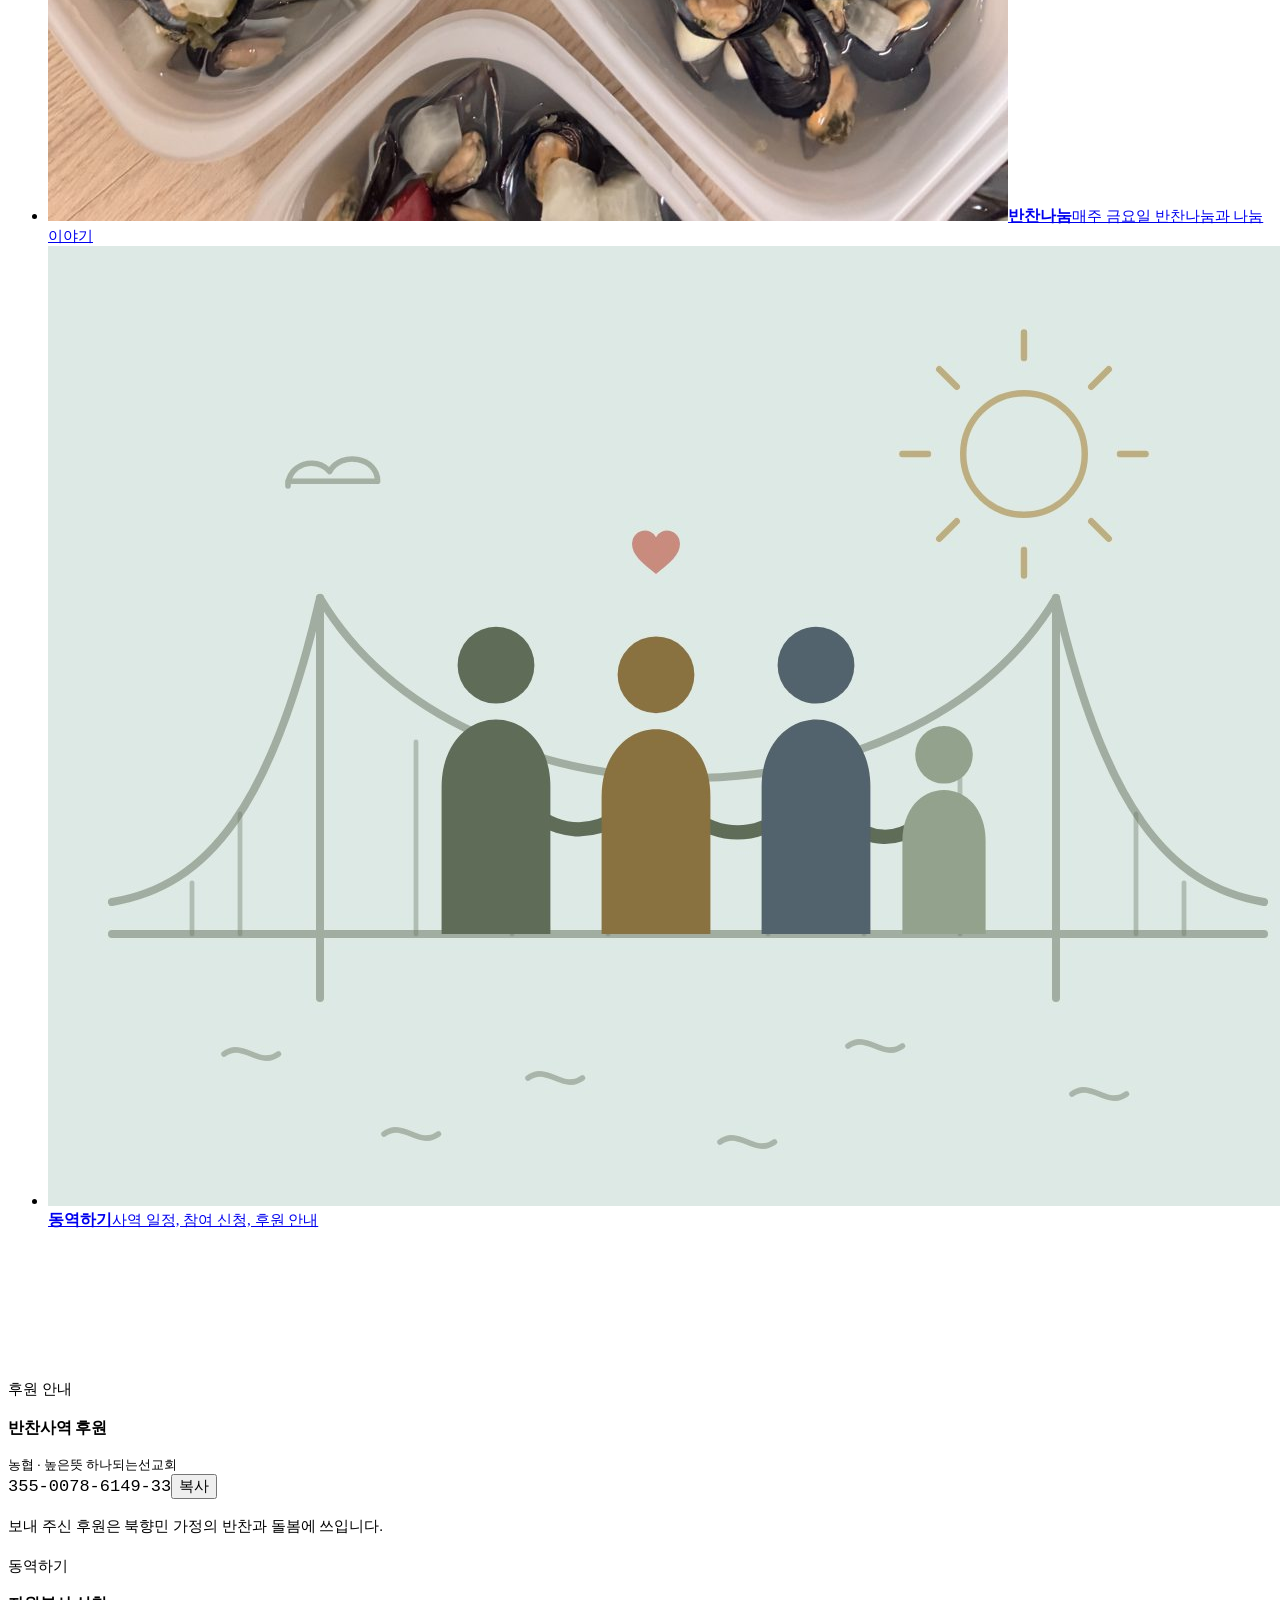
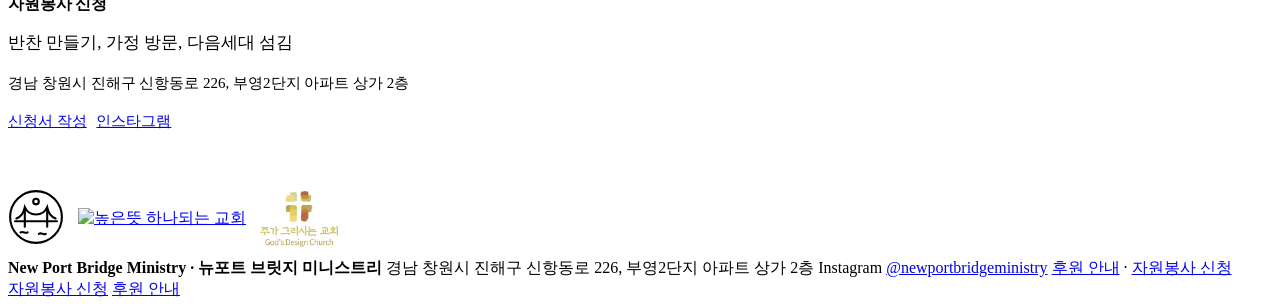
==== commit 2c00b7d9: "사역 안내 상자 글자를 소제목보다 작게" ====
--- a/index.html
+++ b/index.html
@@ -11,7 +11,7 @@
 <link rel="stylesheet" href="https://cdn.jsdelivr.net/gh/orioncactus/pretendard@v1.3.9/dist/web/static/pretendard-dynamic-subset.min.css">
 <link rel="stylesheet" href="https://godswillhana.org/style.css?v=20261112y">
 <link rel="stylesheet" href="msn.css">
-<link rel="stylesheet" href="nbm.css?v=20261115e">
+<link rel="stylesheet" href="nbm.css?v=20261115f">
 <link rel="icon" href="favicon.svg" type="image/svg+xml">
 <meta name="theme-color" content="#f7f6f2">
 <meta property="og:title" content="New Port Bridge Ministry">
--- a/nbm.css
+++ b/nbm.css
@@ -452,9 +452,10 @@
 :root body .nbm-week .worship-times .time.nbm-pair-box{grid-template-columns:repeat(2,minmax(0,1fr))!important;gap:0!important}
 :root body .nbm-week .worship-times .nbm-pair-box p{display:grid!important;gap:.2rem!important;margin:0!important;padding:0!important;border:0!important;white-space:normal!important;min-width:0}
 :root body .nbm-week .worship-times .nbm-pair-box p+p{border-left:1px solid var(--line)!important;padding-left:1.1rem!important;margin-left:0!important}
-:root body .nbm-week .worship-times .time b{font-size:1.125rem!important;line-height:1.3!important;display:block}
+:root body .nbm-week .worship-times .time b{font-size:var(--t-sm)!important;line-height:1.35!important;display:block}
+:root body .nbm-week .worship-times .time,:root body .nbm-week .worship-times .time.nbm-pair-box{min-height:4.4rem!important}
 :root body .nbm-week .worship-times .time span,
-:root body .nbm-week .worship-times .nbm-pair-box p span{font-size:var(--t-sm)!important;line-height:1.4!important;color:var(--muted)!important;letter-spacing:0!important;white-space:nowrap;overflow:hidden;text-overflow:ellipsis}
+:root body .nbm-week .worship-times .nbm-pair-box p span{font-size:var(--t-xs)!important;line-height:1.4!important;color:var(--muted)!important;letter-spacing:0!important;white-space:nowrap;overflow:hidden;text-overflow:ellipsis}
 
 /* ===== 글자 크기 통일 2차 — 브릿지 전체 (2026-11-15) =====
    제목 h2 하나로 · 본문 17 · 보조 15 · 작은 꼬리표 13 에 어긋나던 곳을 맞춤 */
